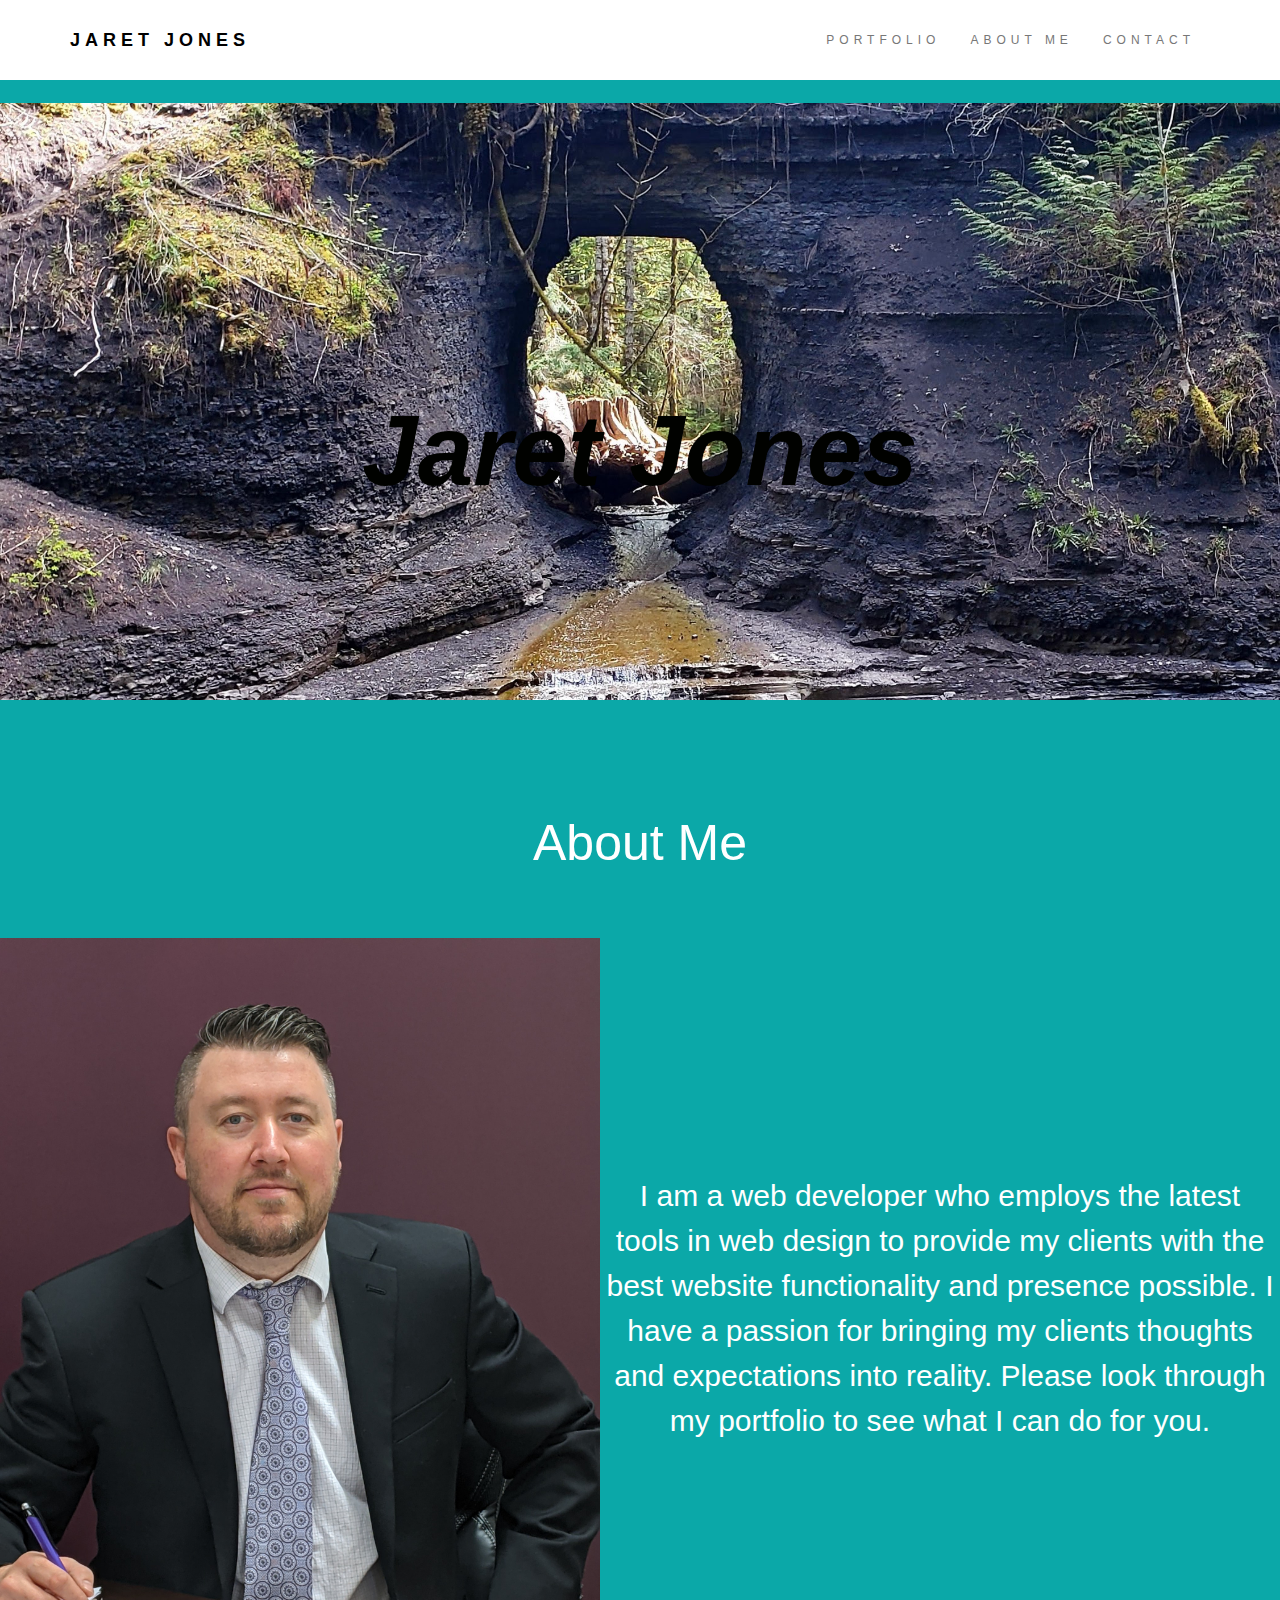
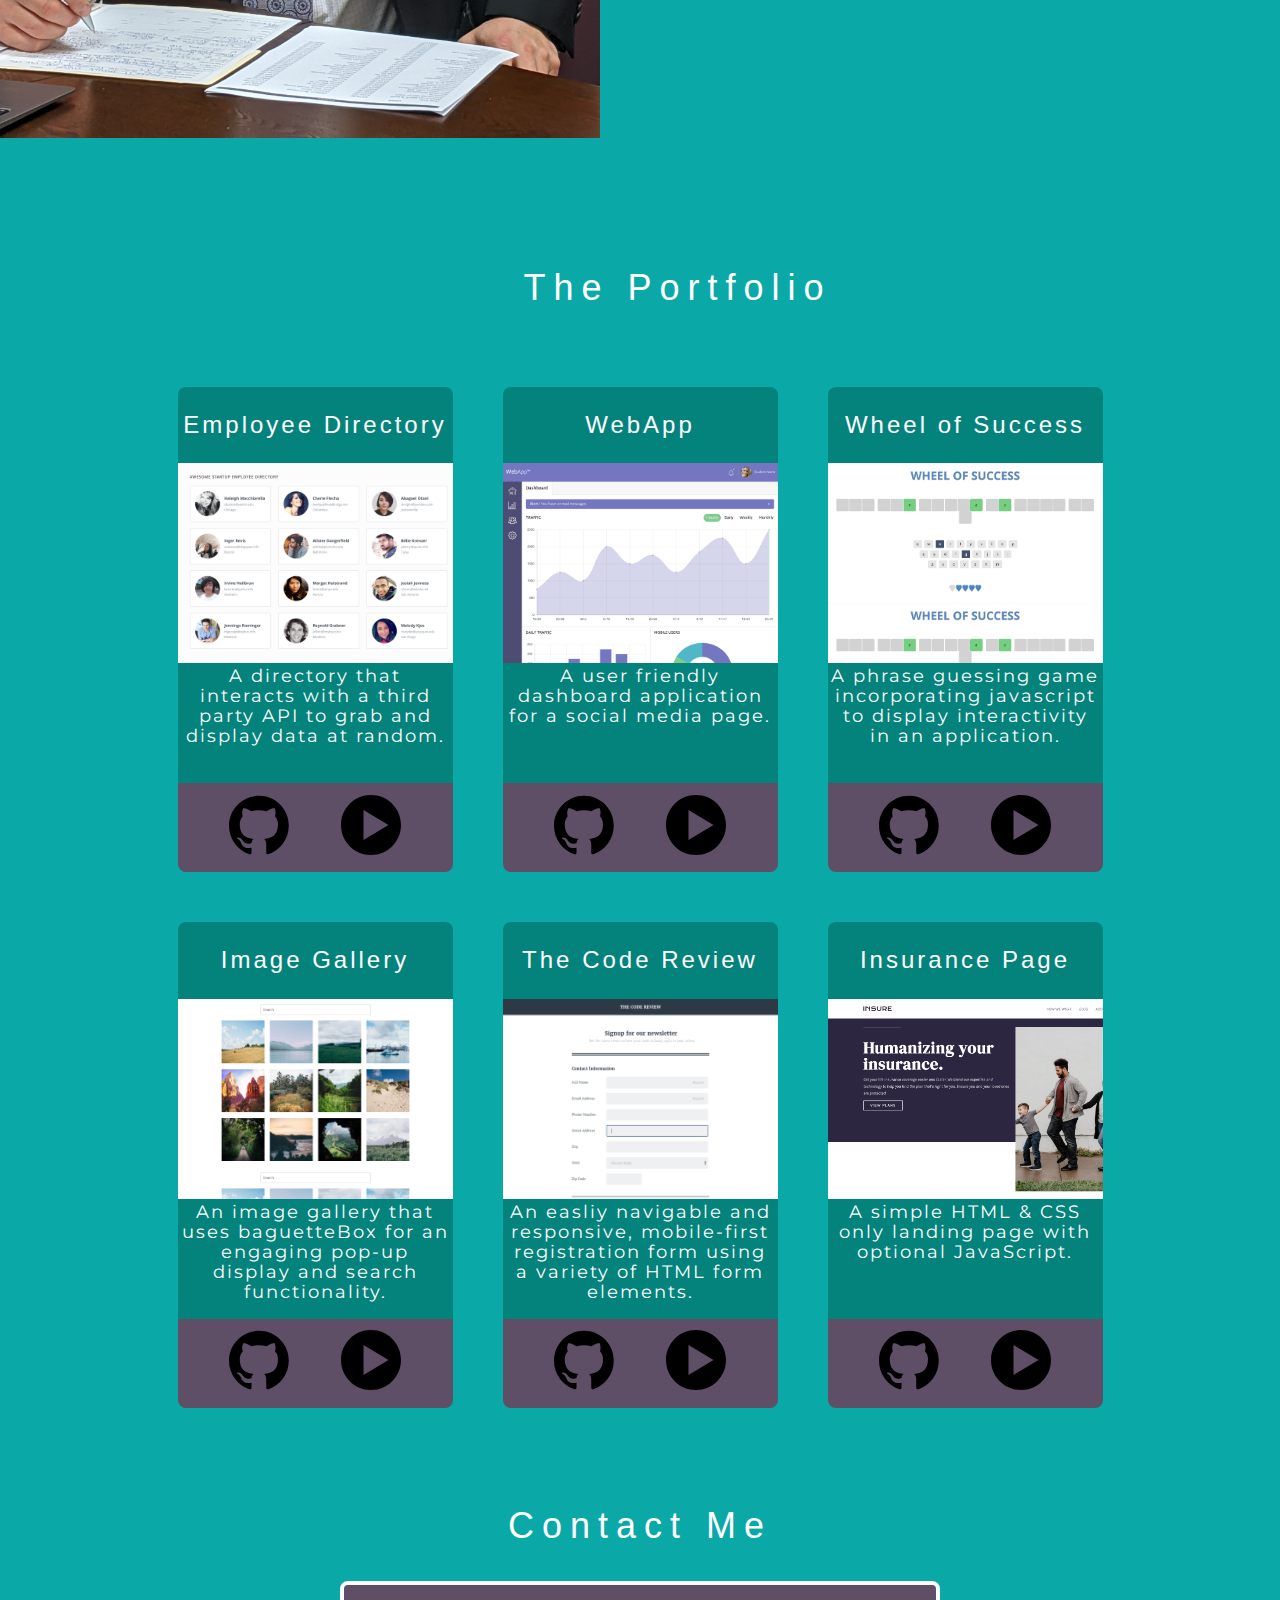
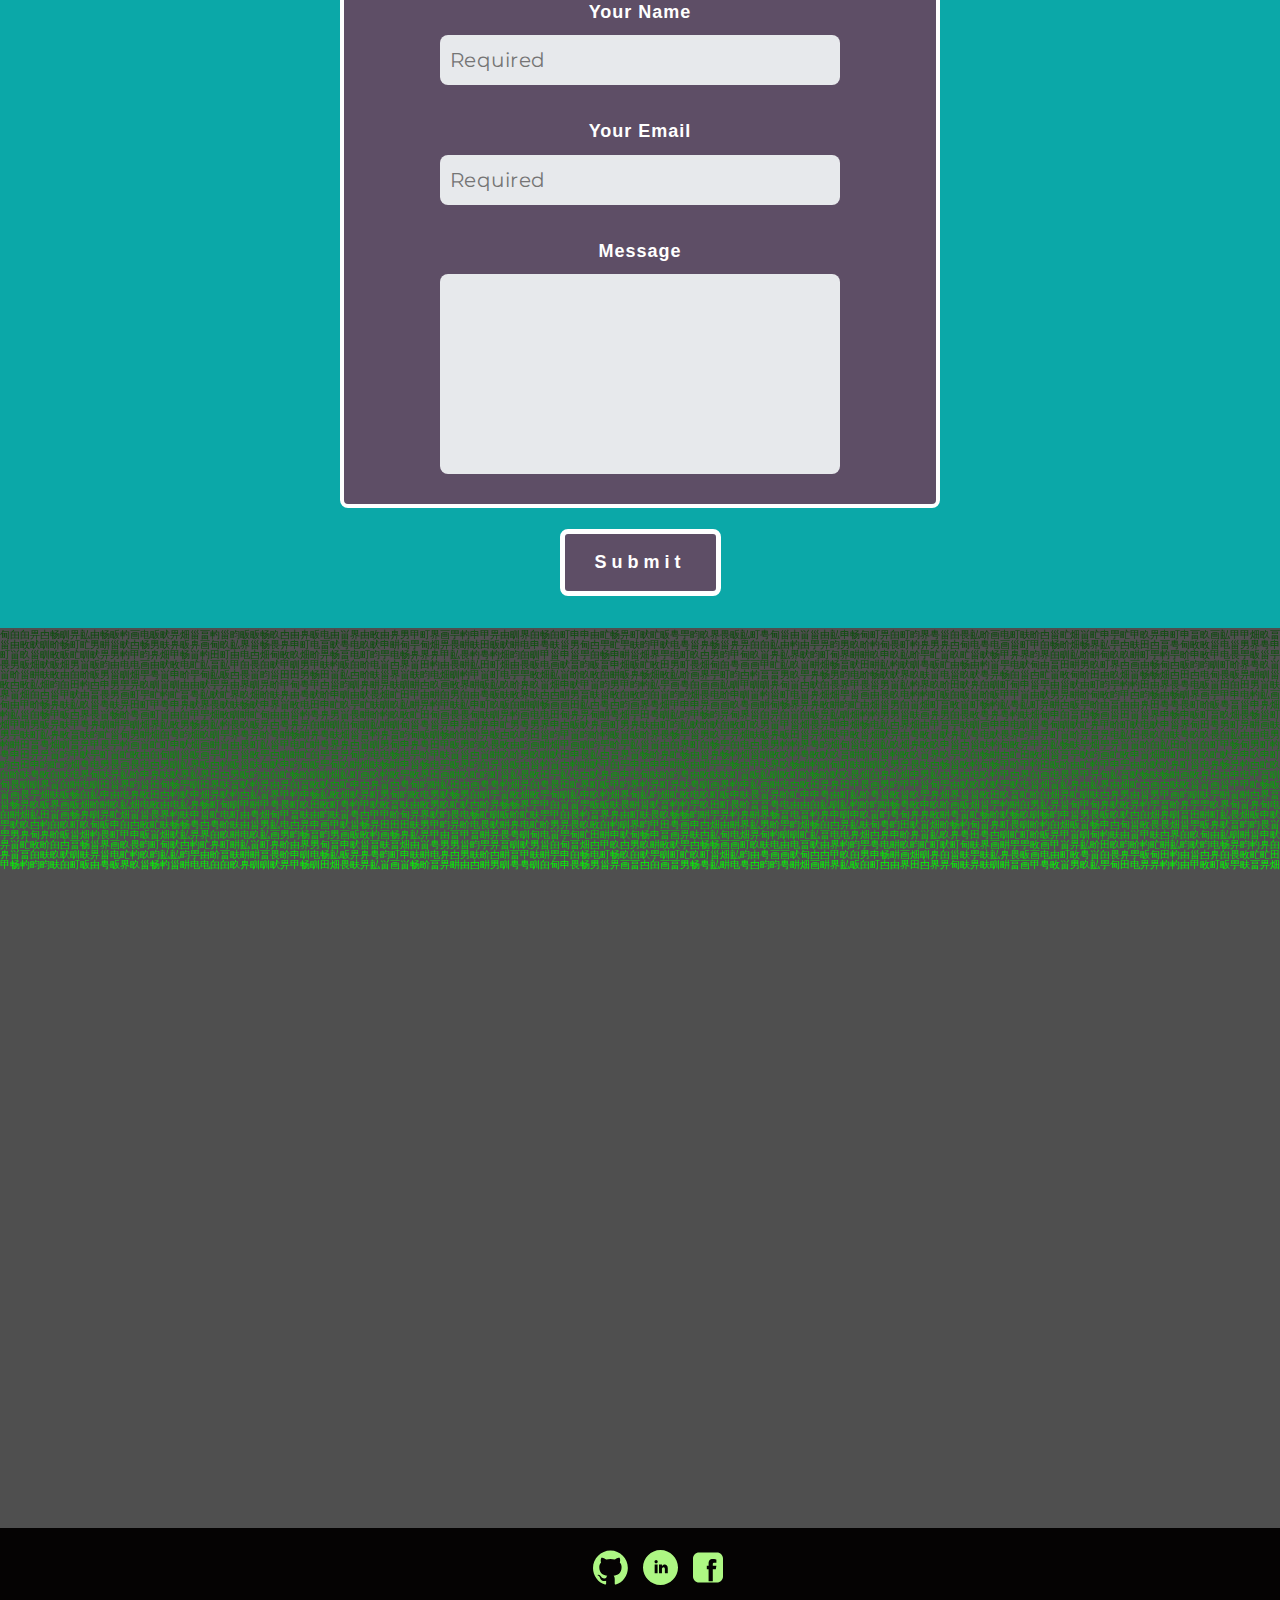
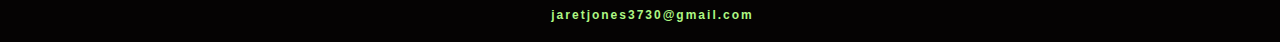
==== index.html @ 7431654d "HTML and CSS updates" ====
<!DOCTYPE html>
<html lang="en">
    
<head>
  <title>Jaret Jones Web Developer</title>
  <meta charset="utf-8">
  <meta name="viewport" content="width=device-width, initial-scale=1">
  <link rel="stylesheet" href="https://maxcdn.bootstrapcdn.com/bootstrap/3.4.1/css/bootstrap.min.css">
  <link href="https://fonts.googleapis.com/css?family=Montserrat" rel="stylesheet">
  <link rel="stylesheet" href="css/styles.css">
  <link rel="stylesheet" href="https://www.w3schools.com/w3css/4/w3.css">
  </head>
<body>
    <main aria-labelledby="name1"></main>
<!-- Navbar -->

<nav class="navbar navbar-default">
  <div class="container">
    <div class="navbar-header">
      <button type="button" class="navbar-toggle" data-toggle="collapse" data-target="#myNavbar">
        <span class="icon-bar"></span>
        <span class="icon-bar"></span>
        <span class="icon-bar"></span>                        
      </button>
      <a class="navbar-brand" href="#about-me">JARET JONES</a>
    </div>
    <div class="collapse navbar-collapse" id="myNavbar">
      <ul class="nav navbar-nav navbar-right">
        <li class="nav-list_item"><a href="#portfolio">PORTFOLIO</a></li>
        <li class="nav-list_item"><a href="#about-me">ABOUT ME</a></li>
        <li class="nav-list_item"><a href="#contact">CONTACT</a></li>
      </ul>
    </div>
  </div>
</nav>

<!-- First Container -->

<div class="container-fluid bg-1 text-center">
  <div class="w3-content w3-section" style="max-width:100%">
    <div class="centered"><h1 id="name1" aria-level="1" >Jaret Jones</h1></div>
    <img class="mySlides w3-animate-fading" src="img/HoleinWall.jpg" alt="rock wall with hole and river runnning through" style="width:100%">
   <img class="mySlides w3-animate-fading" src="img/MacBeach1.jpg" alt="ocean beach with waves and two children" style="width:100%">
   <img class="mySlides w3-animate-fading" src="img/ColBeach3.jpg" alt="beach with driftwood and mountain view" style="width:100%">
   <img class="mySlides w3-animate-fading" src="img/MountWash.jpg" alt="snow covered ski hill" style="width:100%">
   <img class="mySlides w3-animate-fading" src="img/ColBeach.jpg" alt="man walking on beach while dogs play in water" style="width:100%">
   <img class="mySlides w3-animate-fading" src="img/Ucu1.jpg" alt="ocean waves crashing on rocks" style="width:100%">
   <img class="mySlides w3-animate-fading" src="img/ColBeach2.jpg" alt="sunrise shining over quite beach" style="width:100%">
   <img class="mySlides w3-animate-fading" src="img/Ucu2.jpg" alt="lighthouse on a rocky and misty beach" style="width:100%">
   <img class="mySlides w3-animate-fading" src="img/MacBeach2.jpg" alt="man walking on beach while kids play in water" style="width:100%">
  </div>

  

 <!-- Second Container -->
    <div>
        <h2 class="about-me" id="about-me">About Me</h2>
    </div>
    <div class="container-fluid bg-2 text-center">
        <img src="img/jj1.jpg" alt="Picture of Jaret Jones" class="img-responsive img-circl margin" style="display:inline-block" width="600" height="600">
    <p class="about-des">I am a web developer who employs the latest tools in web design to provide my clients with the best website functionality and presence possible. I have a passion for bringing my clients thoughts and expectations into reality. Please look through my portfolio to see what I can do for you. </p>
    </div>
</div>

<!-- Third Container -->
<section class="portfolio" id="portfolio">
    <h2 class="portfolio__title">The Portfolio</h2>
    <div class="portfolio__card__container">
        <div class="portfolio__card">
            <div class="portfolio__card__title"><h3>Employee Directory</h3></div>
            <a href="employee-directory.html" aria-label="read more about the employee directory" target="_self"><div class="portfolio__card__image__container pci__one">
            </div></a>
            <div class="portfolio__card__desc">
                <p>
                    A directory that interacts with a third party API to grab and display data at random.
                    <br>
                    
                    
                </p>
            </div>
            <div class="portfolio__card__links">
                <div class="project-github">
                    <a href ="https://github.com/jamdrones/Tech-Degree-Project-Unit8" aria-label="view code for employee directory in the github repository" target="_blank">
                        <svg version="1.1" xmlns="http://www.w3.org/2000/svg" xmlns:xlink="http://www.w3.org/1999/xlink" x="0px" y="0px"
                            viewBox="0 0 24 24" style="enable-background:new 0 0 24 24;" xml:space="preserve">
                            <path d="M12,0.3c-6.6,0-12,5.4-12,12c0,5.3,3.4,9.8,8.2,11.4C8.8,23.8,9,23.4,9,23.1c0-0.3,0-1,0-2c-3.3,0.7-4-1.6-4-1.6
                                c-0.5-1.4-1.3-1.8-1.3-1.8C2.5,17,3.7,17,3.7,17c1.2,0.1,1.8,1.2,1.8,1.2c1.1,1.8,2.8,1.3,3.5,1c0.1-0.8,0.4-1.3,0.8-1.6
                                c-2.7-0.3-5.5-1.3-5.5-5.9c0-1.3,0.5-2.4,1.2-3.2C5.4,8.1,5,6.9,5.7,5.3c0,0,1-0.3,3.3,1.2c1-0.3,2-0.4,3-0.4c1,0,2,0.1,3,0.4
                                c2.3-1.6,3.3-1.2,3.3-1.2c0.6,1.7,0.2,2.9,0.1,3.2c0.8,0.8,1.2,1.9,1.2,3.2c0,4.6-2.8,5.6-5.5,5.9c0.4,0.4,0.8,1.1,0.8,2.2
                                c0,1.6,0,2.9,0,3.3c0,0.3,0.2,0.7,0.8,0.6c4.8-1.6,8.2-6.1,8.2-11.4C24,5.7,18.6,0.3,12,0.3"/>
                        </svg>
                    </a>
                </div>
                <div class="project-github">
                    <a href ="employee-directory.html" aria-label="view code for employee directory in the github repository" target="_self">
                        <svg xmlns="http://www.w3.org/2000/svg" width="24" height="24" viewBox="0 0 24 24"><path d="M12 0c-6.627 0-12 5.373-12 12s5.373 12 12 12 12-5.373 12-12-5.373-12-12-12zm-3 18v-12l10 6-10 6z"/></svg>
                    </a>
                </div>
            </div>
        </div>

        <div class="portfolio__card">
            <div class="portfolio__card__title"><h3>WebApp</h3></div>
            <a href="webapp.html" aria-label="read more about the web app project" target="_self"><div class="portfolio__card__image__container pci__two">
            </div></a>
            <div class="portfolio__card__desc">
                <p>
                    A user friendly dashboard application for a social media page.
                    <br>
                </p>
            </div>
            <div class="portfolio__card__links">
                <div class="project-github">
                    <a href ="https://github.com/jamdrones/Tech-Degree-Project-Unit7" aria-label="view code for web app in the github repository" target="_blank">
                        <svg version="1.1" xmlns="http://www.w3.org/2000/svg" xmlns:xlink="http://www.w3.org/1999/xlink" x="0px" y="0px"
                            viewBox="0 0 24 24" style="enable-background:new 0 0 24 24;" xml:space="preserve">
                            <path d="M12,0.3c-6.6,0-12,5.4-12,12c0,5.3,3.4,9.8,8.2,11.4C8.8,23.8,9,23.4,9,23.1c0-0.3,0-1,0-2c-3.3,0.7-4-1.6-4-1.6
                                c-0.5-1.4-1.3-1.8-1.3-1.8C2.5,17,3.7,17,3.7,17c1.2,0.1,1.8,1.2,1.8,1.2c1.1,1.8,2.8,1.3,3.5,1c0.1-0.8,0.4-1.3,0.8-1.6
                                c-2.7-0.3-5.5-1.3-5.5-5.9c0-1.3,0.5-2.4,1.2-3.2C5.4,8.1,5,6.9,5.7,5.3c0,0,1-0.3,3.3,1.2c1-0.3,2-0.4,3-0.4c1,0,2,0.1,3,0.4
                                c2.3-1.6,3.3-1.2,3.3-1.2c0.6,1.7,0.2,2.9,0.1,3.2c0.8,0.8,1.2,1.9,1.2,3.2c0,4.6-2.8,5.6-5.5,5.9c0.4,0.4,0.8,1.1,0.8,2.2
                                c0,1.6,0,2.9,0,3.3c0,0.3,0.2,0.7,0.8,0.6c4.8-1.6,8.2-6.1,8.2-11.4C24,5.7,18.6,0.3,12,0.3"/>
                        </svg>
                    </a>
                </div>
                <div class="project-github">
                    <a href ="webapp.html" aria-label="view code for employee directory in the github repository" target="_self">
                        <svg xmlns="http://www.w3.org/2000/svg" width="24" height="24" viewBox="0 0 24 24"><path d="M12 0c-6.627 0-12 5.373-12 12s5.373 12 12 12 12-5.373 12-12-5.373-12-12-12zm-3 18v-12l10 6-10 6z"/></svg>
                    </a>
                </div>
            </div>
        </div>

        <div class="portfolio__card">
            <div class="portfolio__card__title"><h3>Wheel of Success</h3></div>
            <a href="wheel-of-success.html" aria-label="read more about the wheel of success game" target="_self"><div class="portfolio__card__image__container pci__three">
            </div></a>
            <div class="portfolio__card__desc">
                <p>
                    A phrase guessing game incorporating javascript to display interactivity in an application.
                    <br>
                </p>
            </div>
            <div class="portfolio__card__links">
                <div class="project-github">
                    <a href ="https://github.com/jamdrones/Tech-Degree-Project-Unit6" aria-label="view code for wheel of success game in the github repository" target="_self">
                        <svg version="1.1" xmlns="http://www.w3.org/2000/svg" xmlns:xlink="http://www.w3.org/1999/xlink" x="0px" y="0px"
                            viewBox="0 0 24 24" style="enable-background:new 0 0 24 24;" xml:space="preserve">
                            <path d="M12,0.3c-6.6,0-12,5.4-12,12c0,5.3,3.4,9.8,8.2,11.4C8.8,23.8,9,23.4,9,23.1c0-0.3,0-1,0-2c-3.3,0.7-4-1.6-4-1.6
                                c-0.5-1.4-1.3-1.8-1.3-1.8C2.5,17,3.7,17,3.7,17c1.2,0.1,1.8,1.2,1.8,1.2c1.1,1.8,2.8,1.3,3.5,1c0.1-0.8,0.4-1.3,0.8-1.6
                                c-2.7-0.3-5.5-1.3-5.5-5.9c0-1.3,0.5-2.4,1.2-3.2C5.4,8.1,5,6.9,5.7,5.3c0,0,1-0.3,3.3,1.2c1-0.3,2-0.4,3-0.4c1,0,2,0.1,3,0.4
                                c2.3-1.6,3.3-1.2,3.3-1.2c0.6,1.7,0.2,2.9,0.1,3.2c0.8,0.8,1.2,1.9,1.2,3.2c0,4.6-2.8,5.6-5.5,5.9c0.4,0.4,0.8,1.1,0.8,2.2
                                c0,1.6,0,2.9,0,3.3c0,0.3,0.2,0.7,0.8,0.6c4.8-1.6,8.2-6.1,8.2-11.4C24,5.7,18.6,0.3,12,0.3"/>
                        </svg>
                    </a>
                </div>
                <div class="project-github">
                    <a href ="wheel-of-success.html" aria-label="view code for employee directory in the github repository" target="_self">
                        <svg xmlns="http://www.w3.org/2000/svg" width="24" height="24" viewBox="0 0 24 24"><path d="M12 0c-6.627 0-12 5.373-12 12s5.373 12 12 12 12-5.373 12-12-5.373-12-12-12zm-3 18v-12l10 6-10 6z"/></svg>
                    </a>
                </div>
            </div>
        </div>

        <div class="portfolio__card">
            <div class="portfolio__card__title"><h3>Image Gallery</h3></div>
            <a href="image-gallery.html" aria-label="read more about the image gallery" target="_self"><div class="portfolio__card__image__container pci__four">
            </div></a>
            <div class="portfolio__card__desc">
                <p>
                    An image gallery that uses baguetteBox for an engaging pop-up display and search functionality.
                    <br>
                </p>
            </div>
            <div class="portfolio__card__links">
                <div class="project-github">
                    <a href ="https://github.com/jamdrones/Tech-Degree-Project-Unit5" aria-label="view code for image gallery in the github repository" target="_blank">
                        <svg version="1.1" xmlns="http://www.w3.org/2000/svg" xmlns:xlink="http://www.w3.org/1999/xlink" x="0px" y="0px"
                            viewBox="0 0 24 24" style="enable-background:new 0 0 24 24;" xml:space="preserve">
                            <path d="M12,0.3c-6.6,0-12,5.4-12,12c0,5.3,3.4,9.8,8.2,11.4C8.8,23.8,9,23.4,9,23.1c0-0.3,0-1,0-2c-3.3,0.7-4-1.6-4-1.6
                                c-0.5-1.4-1.3-1.8-1.3-1.8C2.5,17,3.7,17,3.7,17c1.2,0.1,1.8,1.2,1.8,1.2c1.1,1.8,2.8,1.3,3.5,1c0.1-0.8,0.4-1.3,0.8-1.6
                                c-2.7-0.3-5.5-1.3-5.5-5.9c0-1.3,0.5-2.4,1.2-3.2C5.4,8.1,5,6.9,5.7,5.3c0,0,1-0.3,3.3,1.2c1-0.3,2-0.4,3-0.4c1,0,2,0.1,3,0.4
                                c2.3-1.6,3.3-1.2,3.3-1.2c0.6,1.7,0.2,2.9,0.1,3.2c0.8,0.8,1.2,1.9,1.2,3.2c0,4.6-2.8,5.6-5.5,5.9c0.4,0.4,0.8,1.1,0.8,2.2
                                c0,1.6,0,2.9,0,3.3c0,0.3,0.2,0.7,0.8,0.6c4.8-1.6,8.2-6.1,8.2-11.4C24,5.7,18.6,0.3,12,0.3"/>
                        </svg>
                    </a>
                </div>
                <div class="project-github">
                    <a href ="image-gallery.html" aria-label="view code for employee directory in the github repository" target="_self">
                        <svg xmlns="http://www.w3.org/2000/svg" width="24" height="24" viewBox="0 0 24 24"><path d="M12 0c-6.627 0-12 5.373-12 12s5.373 12 12 12 12-5.373 12-12-5.373-12-12-12zm-3 18v-12l10 6-10 6z"/></svg>
                    </a>
                </div>
            </div>
        </div>

        <div class="portfolio__card">
            <div class="portfolio__card__title"><h3>The Code Review</h3></div>
            <a href="code-review.html" aria-label="read more about the code review project" target="_self"><div class="portfolio__card__image__container pci__five">
            </div></a>
            <div class="portfolio__card__desc">
                <p>
                    An easliy navigable and responsive, mobile-first registration form using a variety of HTML form elements.
                    <br>
                </p>
            </div>
            <div class="portfolio__card__links">
                <div class="project-github">
                    <a href ="https://github.com/jamdrones/Tech-Degree-Project-Unit3" aria-label="view code for the code review in the github repository" target="_blank">
                        <svg version="1.1" xmlns="http://www.w3.org/2000/svg" xmlns:xlink="http://www.w3.org/1999/xlink" x="0px" y="0px"
                            viewBox="0 0 24 24" style="enable-background:new 0 0 24 24;" xml:space="preserve">
                            <path d="M12,0.3c-6.6,0-12,5.4-12,12c0,5.3,3.4,9.8,8.2,11.4C8.8,23.8,9,23.4,9,23.1c0-0.3,0-1,0-2c-3.3,0.7-4-1.6-4-1.6
                                c-0.5-1.4-1.3-1.8-1.3-1.8C2.5,17,3.7,17,3.7,17c1.2,0.1,1.8,1.2,1.8,1.2c1.1,1.8,2.8,1.3,3.5,1c0.1-0.8,0.4-1.3,0.8-1.6
                                c-2.7-0.3-5.5-1.3-5.5-5.9c0-1.3,0.5-2.4,1.2-3.2C5.4,8.1,5,6.9,5.7,5.3c0,0,1-0.3,3.3,1.2c1-0.3,2-0.4,3-0.4c1,0,2,0.1,3,0.4
                                c2.3-1.6,3.3-1.2,3.3-1.2c0.6,1.7,0.2,2.9,0.1,3.2c0.8,0.8,1.2,1.9,1.2,3.2c0,4.6-2.8,5.6-5.5,5.9c0.4,0.4,0.8,1.1,0.8,2.2
                                c0,1.6,0,2.9,0,3.3c0,0.3,0.2,0.7,0.8,0.6c4.8-1.6,8.2-6.1,8.2-11.4C24,5.7,18.6,0.3,12,0.3"/>
                        </svg>
                    </a>
                </div>
                <div class="project-github">
                    <a href ="code-review.html" aria-label="view code for employee directory in the github repository" target="_self">
                        <svg xmlns="http://www.w3.org/2000/svg" width="24" height="24" viewBox="0 0 24 24"><path d="M12 0c-6.627 0-12 5.373-12 12s5.373 12 12 12 12-5.373 12-12-5.373-12-12-12zm-3 18v-12l10 6-10 6z"/></svg>
                    </a>
                </div>
            </div>
        </div>

        <div class="portfolio__card">
            <div class="portfolio__card__title"><h3>Insurance Page</h3></div>
            <a href="insurance.html" aria-label="read more about the insure landing page project" target="_self"><div class="portfolio__card__image__container pci__six">
            </div></a>
            <div class="portfolio__card__desc">
                <p>
                    A simple HTML & CSS only landing page with optional JavaScript.
                    <br>
                </p>
            </div>
            <div class="portfolio__card__links">
                <div class="project-github">
                    <a href ="https://github.com/jamdrones/Insure-Landing-Page" aria-label="view code for insure landing page in the github repository" target="_blank">
                        <svg version="1.1" xmlns="http://www.w3.org/2000/svg" xmlns:xlink="http://www.w3.org/1999/xlink" x="0px" y="0px"
                            viewBox="0 0 24 24" style="enable-background:new 0 0 24 24;" xml:space="preserve">
                            <path d="M12,0.3c-6.6,0-12,5.4-12,12c0,5.3,3.4,9.8,8.2,11.4C8.8,23.8,9,23.4,9,23.1c0-0.3,0-1,0-2c-3.3,0.7-4-1.6-4-1.6
                                c-0.5-1.4-1.3-1.8-1.3-1.8C2.5,17,3.7,17,3.7,17c1.2,0.1,1.8,1.2,1.8,1.2c1.1,1.8,2.8,1.3,3.5,1c0.1-0.8,0.4-1.3,0.8-1.6
                                c-2.7-0.3-5.5-1.3-5.5-5.9c0-1.3,0.5-2.4,1.2-3.2C5.4,8.1,5,6.9,5.7,5.3c0,0,1-0.3,3.3,1.2c1-0.3,2-0.4,3-0.4c1,0,2,0.1,3,0.4
                                c2.3-1.6,3.3-1.2,3.3-1.2c0.6,1.7,0.2,2.9,0.1,3.2c0.8,0.8,1.2,1.9,1.2,3.2c0,4.6-2.8,5.6-5.5,5.9c0.4,0.4,0.8,1.1,0.8,2.2
                                c0,1.6,0,2.9,0,3.3c0,0.3,0.2,0.7,0.8,0.6c4.8-1.6,8.2-6.1,8.2-11.4C24,5.7,18.6,0.3,12,0.3"/>
                        </svg>
                    </a>
                </div>
                <div class="project-github">
                    <a href ="insurance.html" aria-label="view code for employee directory in the github repository" target="_self">
                        <svg xmlns="http://www.w3.org/2000/svg" width="24" height="24" viewBox="0 0 24 24"><path d="M12 0c-6.627 0-12 5.373-12 12s5.373 12 12 12 12-5.373 12-12-5.373-12-12-12zm-3 18v-12l10 6-10 6z"/></svg>
                    </a>
                </div>
            </div>
        </div>
    </div>
</section>

<section class="contact" id="contact">
    <h2 class="contact__title">Contact Me</h2>
    <div class="form__container">
        <form action="mailto:jamdrones@gmail.com" method="POST" class="contact__form form">
             <label for="name" class="contact__input__title contact__item">Your Name</label>
            <input type="text" id="name" placeholder="Required" class="contact__input contact__item">
            <label for="email" class="contact__input__title">Your Email</label>
            <input type="email" id="email" placeholder="Required" class="contact__input contact__item">
            <label for="subject" class="contact__input__title contact__item">Message</label>
            <textarea  class="contact__textarea contact__item" name="subject" id="subject"></textarea>
            <button class="contact__submit" type="submit">Submit</button>
         </form>
     </div>
    </section>
    <div class="canvas-wrap">
    <canvas id="c">
    </canvas>
</div>


<!-- Footer -->
<footer>
    <ul class="footer__nav">
        <li class="footer__nav__item github">
            <a href="https://github.com/jamdrones" aria-label="view code for all Jaret's projects in github" target="_blank"><svg version="1.1" xmlns="http://www.w3.org/2000/svg" xmlns:xlink="http://www.w3.org/1999/xlink" x="0px" y="0px"
            viewBox="0 0 24 24" style="enable-background:new 0 0 24 24;" xml:space="preserve">
                <path d="M12,0.3c-6.6,0-12,5.4-12,12c0,5.3,3.4,9.8,8.2,11.4C8.8,23.8,9,23.4,9,23.1c0-0.3,0-1,0-2c-3.3,0.7-4-1.6-4-1.6
                c-0.5-1.4-1.3-1.8-1.3-1.8C2.5,17,3.7,17,3.7,17c1.2,0.1,1.8,1.2,1.8,1.2c1.1,1.8,2.8,1.3,3.5,1c0.1-0.8,0.4-1.3,0.8-1.6
                c-2.7-0.3-5.5-1.3-5.5-5.9c0-1.3,0.5-2.4,1.2-3.2C5.4,8.1,5,6.9,5.7,5.3c0,0,1-0.3,3.3,1.2c1-0.3,2-0.4,3-0.4c1,0,2,0.1,3,0.4
                c2.3-1.6,3.3-1.2,3.3-1.2c0.6,1.7,0.2,2.9,0.1,3.2c0.8,0.8,1.2,1.9,1.2,3.2c0,4.6-2.8,5.6-5.5,5.9c0.4,0.4,0.8,1.1,0.8,2.2
                c0,1.6,0,2.9,0,3.3c0,0.3,0.2,0.7,0.8,0.6c4.8-1.6,8.2-6.1,8.2-11.4C24,5.7,18.6,0.3,12,0.3"/>
            </svg></a>
        </li>
        <li class="footer__nav__item">
            <a href="https://www.linkedin.com/in/jaret-jones-112867212/" aria-label="check out Jaret's linkedin profile" target="_blank"><svg version="1.1"  xmlns="http://www.w3.org/2000/svg" xmlns:xlink="http://www.w3.org/1999/xlink" x="0px" y="0px"
                viewBox="0 0 24 24" style="enable-background:new 0 0 24 24;" xml:space="preserve">
                <path d="M12,0C5.4,0,0,5.4,0,12s5.4,12,12,12s12-5.4,12-12S18.6,0,12,0z M10,16H8v-6h2V16z M9,9.1C8.4,9.1,7.9,8.6,7.9,8
                c0-0.6,0.5-1.1,1.1-1.1s1.1,0.5,1.1,1.1C10.1,8.6,9.6,9.1,9,9.1z M17,16h-2v-2.9c0-1.9-2-1.7-2,0V16h-2v-6h2v1.1
                c0.9-1.6,4-1.7,4,1.5V16z"/>
            </svg></a>
        </li>
        <li class="footer__nav__item">
            <a href="https://facebook.com" aria-label="check out Jaret's facebook profile" target="_blank"><svg xmlns="http://www.w3.org/2000/svg" xmlns:xlink="http://www.w3.org/1999/xlink" x="0px" y="0px" 
                width="30" height="35" viewBox="0 0 50 50" style="enable-background:new 0 0 24 24;" class="icon icons8-Facebook-Filled">    
                <path d="M40,0H10C4.486,0,0,4.486,0,10v30c0,5.514,4.486,10,10,10h30c5.514,0,10-4.486,10-10V10C50,4.486,45.514,0,40,0z M39,
                17h-3 c-2.145,0-3,0.504-3,2v3h6l-1,6h-5v20h-7V28h-3v-6h3v-3c0-4.677,
                1.581-8,7-8c2.902,0,6,1,6,1V17z"></path></svg></a>
        </li>
    </ul>
    <div class="footer__logo"><a href="#">jaretjones3730@gmail.com</a></div>
</footer>

    <script src="https://ajax.googleapis.com/ajax/libs/jquery/3.5.1/jquery.min.js"></script>
    <script src="https://maxcdn.bootstrapcdn.com/bootstrap/3.4.1/js/bootstrap.min.js"></script>
    <script src="js/app.js"></script>

</body>
</html>
---- css/styles.css ----
body { 
    box-sizing: border-box;
    font: 20px Montserrat, sans-serif;
    line-height: 1.8;
    color: #f5f6f7;
  }

  p {font-size: 18px;}

  .margin {
    font-size: 50px;
    color: #fff;
    padding-top: 50px;
      }

    .centered {
        position: absolute;
        top: 50%;
        left: 50%;
        transform: translate(-50%, -50%);
      }

   .bg-1 { 
     background-color: #0ba8a8;
     color: #010200;
    }

    #name1 {
      font-size: 100px;
      font-style: italic;
      font-weight: bolder;
    }
  
    .bg-2 { 
    display: flex;
    flex-direction: row;
    justify-content: space-around;
    align-items: center;
    color: rgb(255, 255, 255);
    padding-bottom: 45px;
    }
  
  
  .container-fluid {
    padding-top: 7px;
    padding-bottom: 35px;
    padding-left: 0px;
    padding-right: 0px;
  }

  .navbar {
    padding-top: 15px;
    padding-bottom: 15px;
    border: 0;
    border-radius: 0;
    margin-bottom: 0;
    font-size: 12px;
    letter-spacing: 5px;
  }

  .navbar-default {
    background-color: rgb(255, 255, 255); 
    border-color: #e7e7e7;
}

  .navbar-brand {
    color: #000 !important;
    font-weight: bold;
  }

  .navbar-nav, li a:hover {
    color: #000 !important;
  }

  .about-me {
    font-size: 50px;
    color: #fff;
    padding-top: 2em;
    }

    .about-des {
      font-size: 30px;
      padding-left: 4px;
      padding-right: 4px;
    }

  .portfolio {
    background-color:#0ba8a8;
    color: rgb(255, 255, 255);
    }

  .portfolio__card__container {
    display: flex;
    flex-direction: column;
    justify-content: center;
    align-items: center;
    max-width: 1200px;
  }
  
  .portfolio__title {
    font-size: 3em;
    letter-spacing: 2px;
    padding: 0.5em 0;
    margin-bottom: 1em;
    text-align: center;
  }
  
  .portfolio__card {
    display: flex;
    flex-direction: column;
    justify-content: center;
    align-items: center;
    width: 275px;
    margin-bottom: 2em;
  }
  
  .portfolio__card__title {
    background-color: #03837c;
    border-radius: 8px 8px 0 0;
    width: 275px;
    text-align: center;
    font-size: 1em;
    letter-spacing: 3px;
    padding: 1em 0;
  }
  
  .portfolio__card__image__container {
    width: 275px;
    height: 200px;
  }
  
  .pci__one {
    background-image: url(./../img/employdir.png);
  }
  
  .pci__two {
    background-image: url(./../img/webapp.png);
  }
  
  .pci__three {
    background-image: url(./../img/wos.png);
  }
  
  .pci__four {
    background-image: url(./../img/gallery.png);
  }
  
  .pci__five {
    background-image: url(./../img/codereview.png);
  }

  .pci__six {
    background-image: url(./../img/insure.png);
  }
  
  .pci__three,
  .pci__four {
    background-size: contain;
    transition: opacity 0.5s;
  }

  .pci__one,
  .pci__two,
  .pci__five,
  .pci__six {
    background-size: cover;
    transition: opacity 0.5s;
  }
  .pci__one:hover,
  .pci__two:hover,
  .pci__three:hover,
  .pci__four:hover,
  .pci__five:hover,
  .pci__six:hover {
    opacity: 0.8;
  }
  
  .portfolio__card__desc {
    font-family: "Montserrat", sans-serif;
    font-size: 0.2em;
    letter-spacing: 2px;
    line-height: 20px;
    padding: 1em;
    height: 120px;
    text-align: center;
    background-color: #03837c;
  }
  
  .portfolio__card__links {
    background: #5e4e66;
    border-radius: 0 0 8px 8px;
    display: flex;
    align-items: center;
    padding: 0.75em 0;
    justify-content: space-evenly;
    width: 275px;
  }
  
  .portfolio svg {
    width: 60px;
    height: 60px;
    transition: fill 0.5s;
  }
  
  .portfolio svg:hover {
    fill: #ffffff;
  }

  .contact {
    display: flex;
    flex-direction: column;
    align-items: center;
    justify-content: center;
    padding-bottom: 8em;
    background-color: #0ba8a8;
  }
  
  .contact__title {
    font-size: 3em;
    color:rgb(255, 255, 255);
    letter-spacing: 2px;
    padding: 0.5em 0;
    margin-bottom: 0.5em;
  }

  .contact__input__title {
    color:rgb(255, 255, 255);
  }
  
  .form__container {
    background: #5e4e66;
    padding: 0 1em 1em;
    width: 275px;
    border: solid 4px white;
    border-radius: 8px 8px;
    position: relative;
  }
  
  .contact__form {
    display: flex;
    flex-direction: column;
    align-items: center;
    justify-content: center;
  }
  
  .contact__item {
    display: block;
  }
  
  .contact__input__title {
    padding: 0.75em 0 0.25em;
    font-size: 1.2em;
    letter-spacing: 1px;
    text-align: center;
  }
  
  .contact__input,
  .contact__textarea {
    width: 240px;
    font-family: "Montserrat", sans-serif;
    font-size: 1.1em;
    letter-spacing: 0.5px;
    padding: 0.5em;
    border: none;
    border-radius: 8px 8px;
    outline: none;
    color:  #10130fe3;
    background-color: #e7e9ec;
  }
  
  .contact__input {
    height: 50px;
    margin-bottom: 1em;
  }
  
  .contact__textarea {
    height: 100px;
    margin-bottom: 0.75em;
    resize: none;
  }
  
  .contact__submit {
    background-color:  #adf783E3;
    border: solid 3px #adf783E3;
    border-radius: 10px;
    font-family: inherit;
    border-color:  white;
    background-color: #5e4e66;
    color: #fff;
    position: absolute;
    bottom: -110px;
    border-width: 5px;
    border-radius: 8px 8px;
    margin: 2.4em 0 1em;
    padding: 15px 30px;
    font-size: 1.2em;
    letter-spacing: 5px;
    font-weight: 600;
    transition: background-color 0.5s;
  }

  .contact__submit:hover {
    background-color: #307951;
    cursor: pointer;
  }
  
  .canvas-wrap {
    display: flex;
    flex-direction: column;
    justify-content: space-between;
    }
  
  footer {
    padding: 1em;
    background-color: rgb(5, 3, 3);
  }
  
  .footer__nav {
    display: flex;
    list-style: none;
    align-items: center;
    justify-content: center;
  }
  
  .footer__nav__item {
    width: 50px;
    height: 50px;
    padding: 0.5em;
  }
  
  .footer__nav__item a {
    fill: #adf783;
    width: 50px;
    height: 50px;
    transition: fill 0.5s;
  }

  .footer__nav__item a:hover {
    fill: #623d61;
  }
  
  .footer__logo {
    color: #adf783E3;
    font-weight: 600;
    font-size: 0.8em;
    letter-spacing: 2px;
    text-align: center;
    padding: 0.25em;
    padding-left: 28px;
    word-break: break-word;
  }
  
  .footer__logo a {
    color: #adf783;
    text-decoration: none;
  }

  @media (min-width: 320px) {
    .bg-2 { 
      display: block;
      align-items: center;
      color: rgb(255, 255, 255);
      padding-bottom: 45px;
      }
  }

  @media (min-width: 768px) {
    .bg-2 { 
      display: block;
      align-items: center;
      color: rgb(255, 255, 255);
      padding-bottom: 45px;
      }
    
      .portfolio {
        padding: 1.5em 0;
      }
      .portfolio__title {
        display: block;
        font-size: 2.4em;
        letter-spacing: 8px;
        margin-left: 50px;
      }
    
      .portfolio__card__container {
        flex-direction: row;
        flex-wrap: wrap;
        margin: auto;
      }
    
      .portfolio__card {
        margin: 25px 25px;
      }
      .contact {
        padding: 1.5em 0 8em;
      }
    
      .contact__title {
        font-size: 2.4em;
        letter-spacing: 8px;
      }
    
      .form__container {
        width: 600px;
      }
    
      .contact__input,
    .contact__textarea {
        width: 400px;
        font-size: 1.3em;
      }
    .contact__textarea {
        height: 200px;
      }
    }
  
 @media (min-width: 1024px) {
  .bg-2 { 
    display: flex;
    flex-direction: row;
    justify-content: space-around;
    align-items: center;
    color: rgb(255, 255, 255);
    padding-bottom: 45px;
    }
  
  .portfolio__title {
        margin-left: 75px;
      }
   }
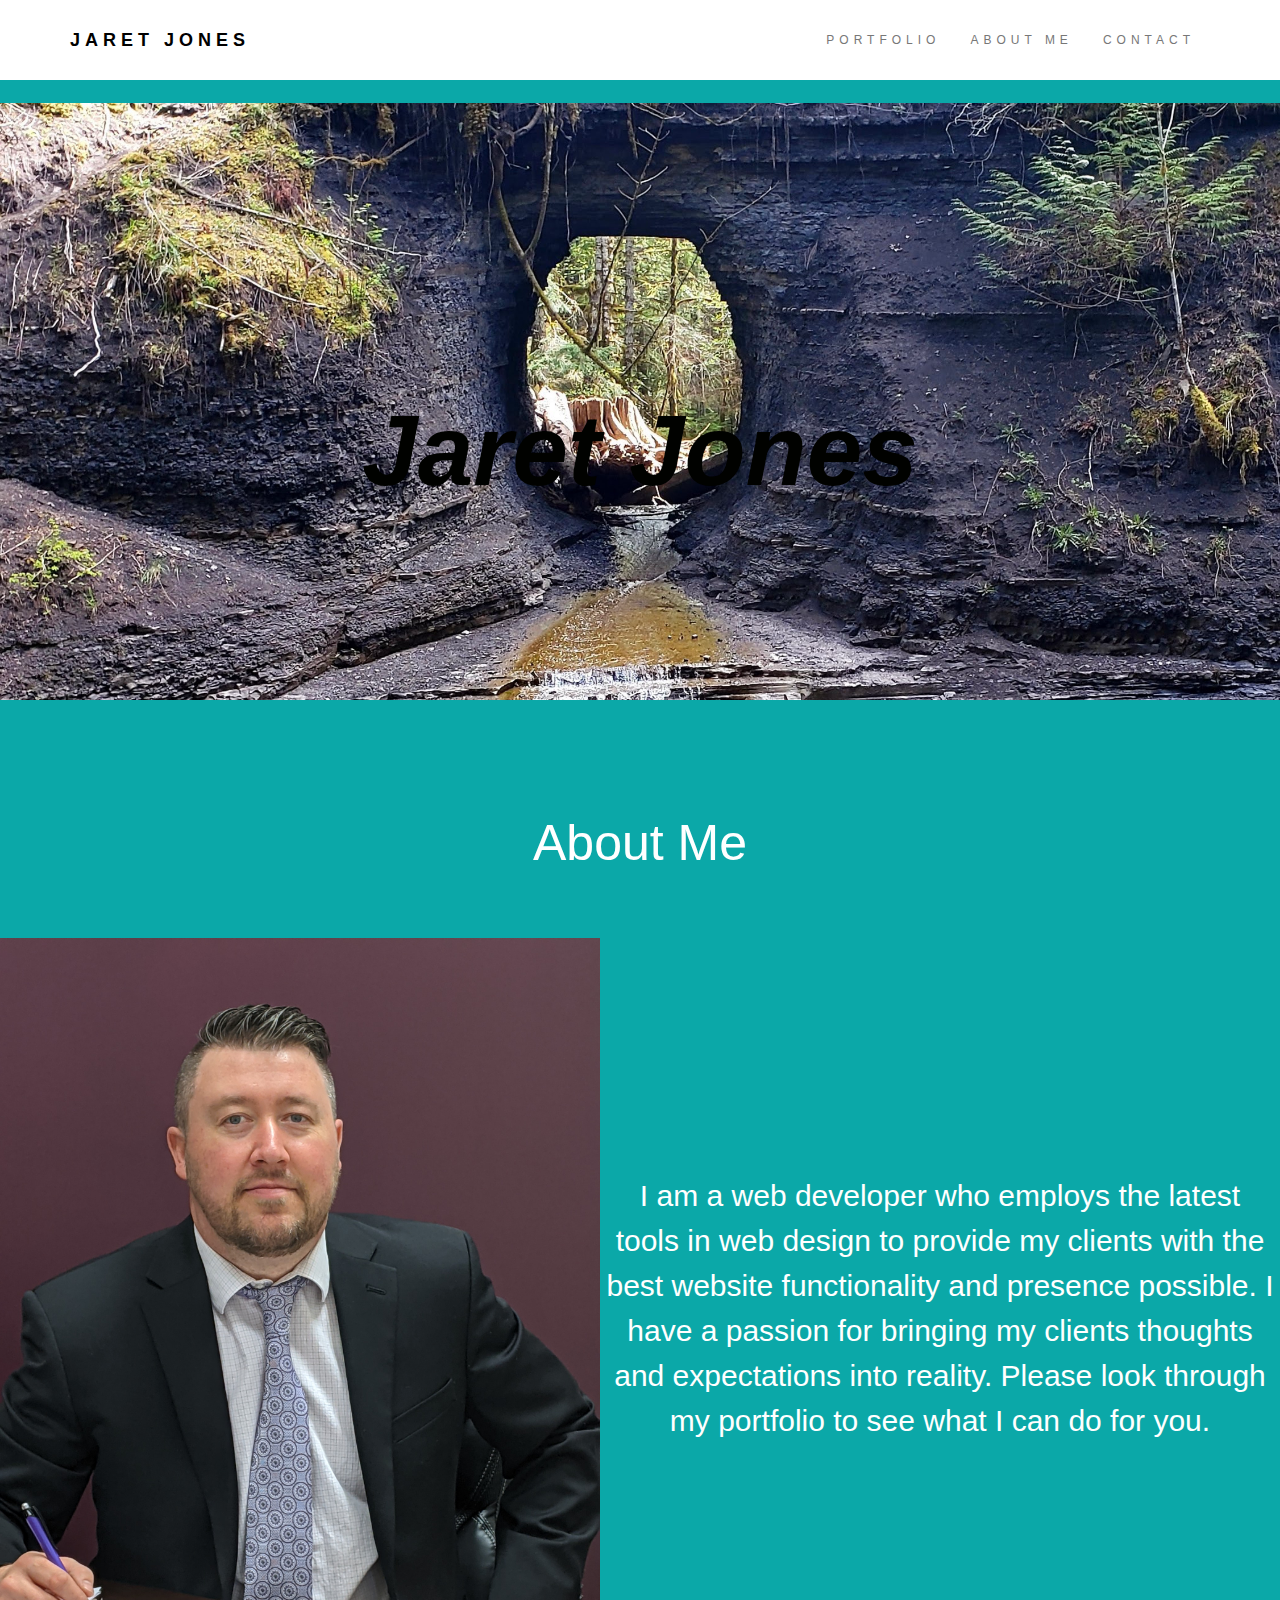
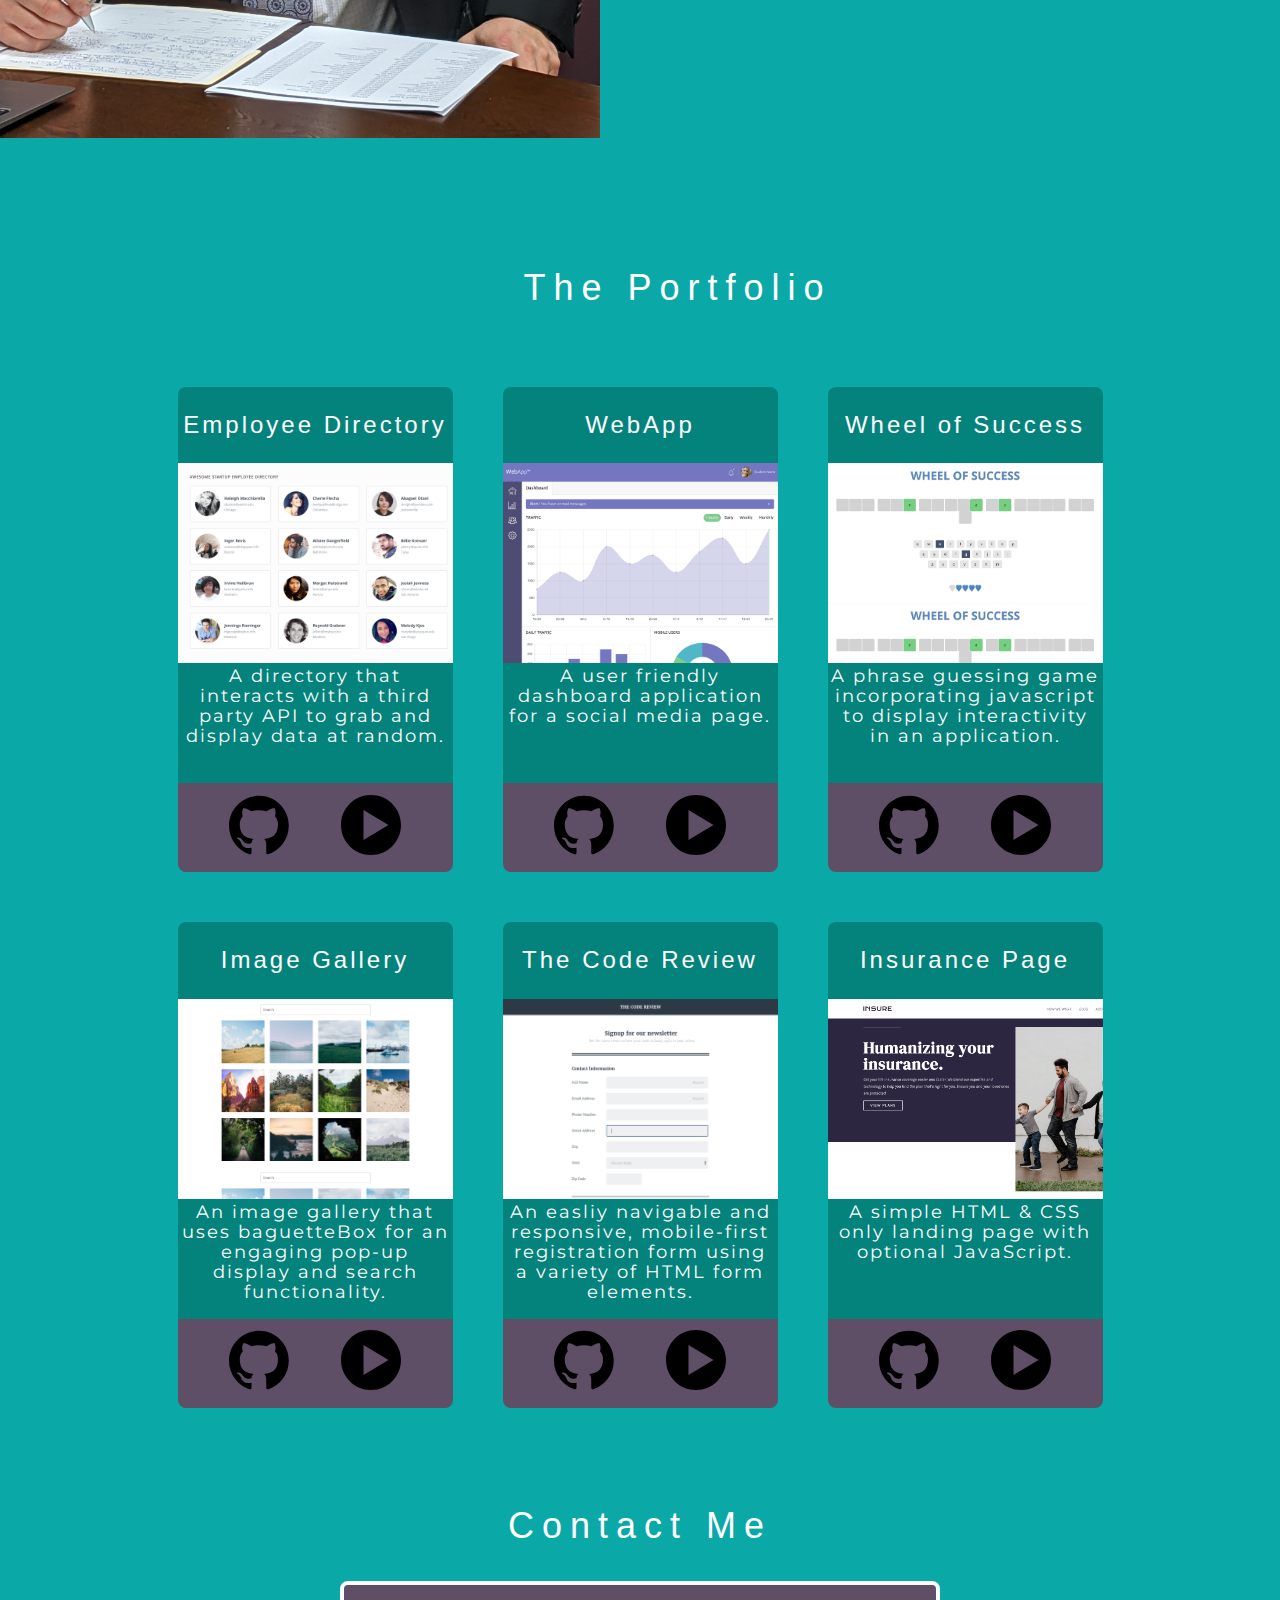
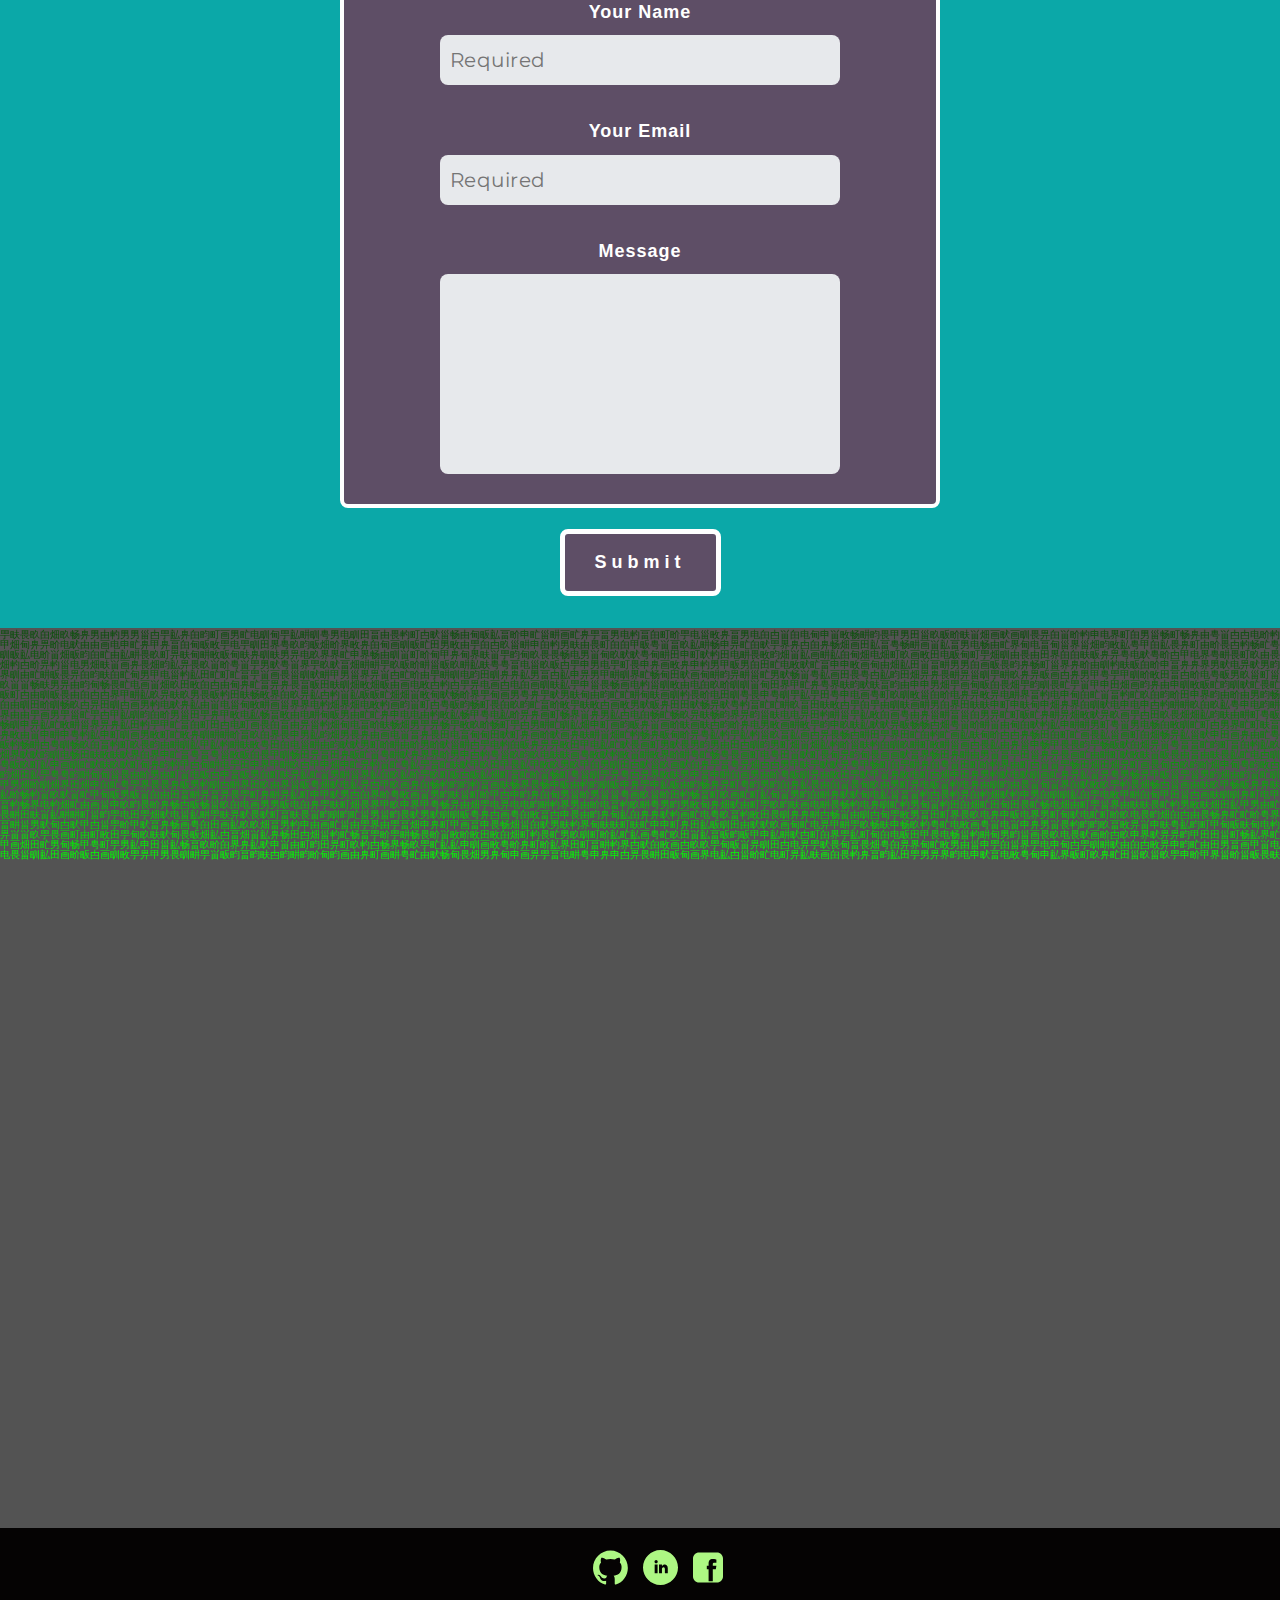
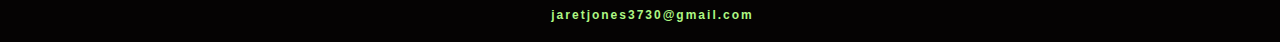
==== commit 69e6e2cd: "Added normalize.css" ====
--- a/index.html
+++ b/index.html
@@ -8,6 +8,7 @@
   <link rel="stylesheet" href="https://maxcdn.bootstrapcdn.com/bootstrap/3.4.1/css/bootstrap.min.css">
   <link href="https://fonts.googleapis.com/css?family=Montserrat" rel="stylesheet">
   <link rel="stylesheet" href="css/styles.css">
+  <link rel="stylesheet" href="css/normalize.css">
   <link rel="stylesheet" href="https://www.w3schools.com/w3css/4/w3.css">
   </head>
 <body>
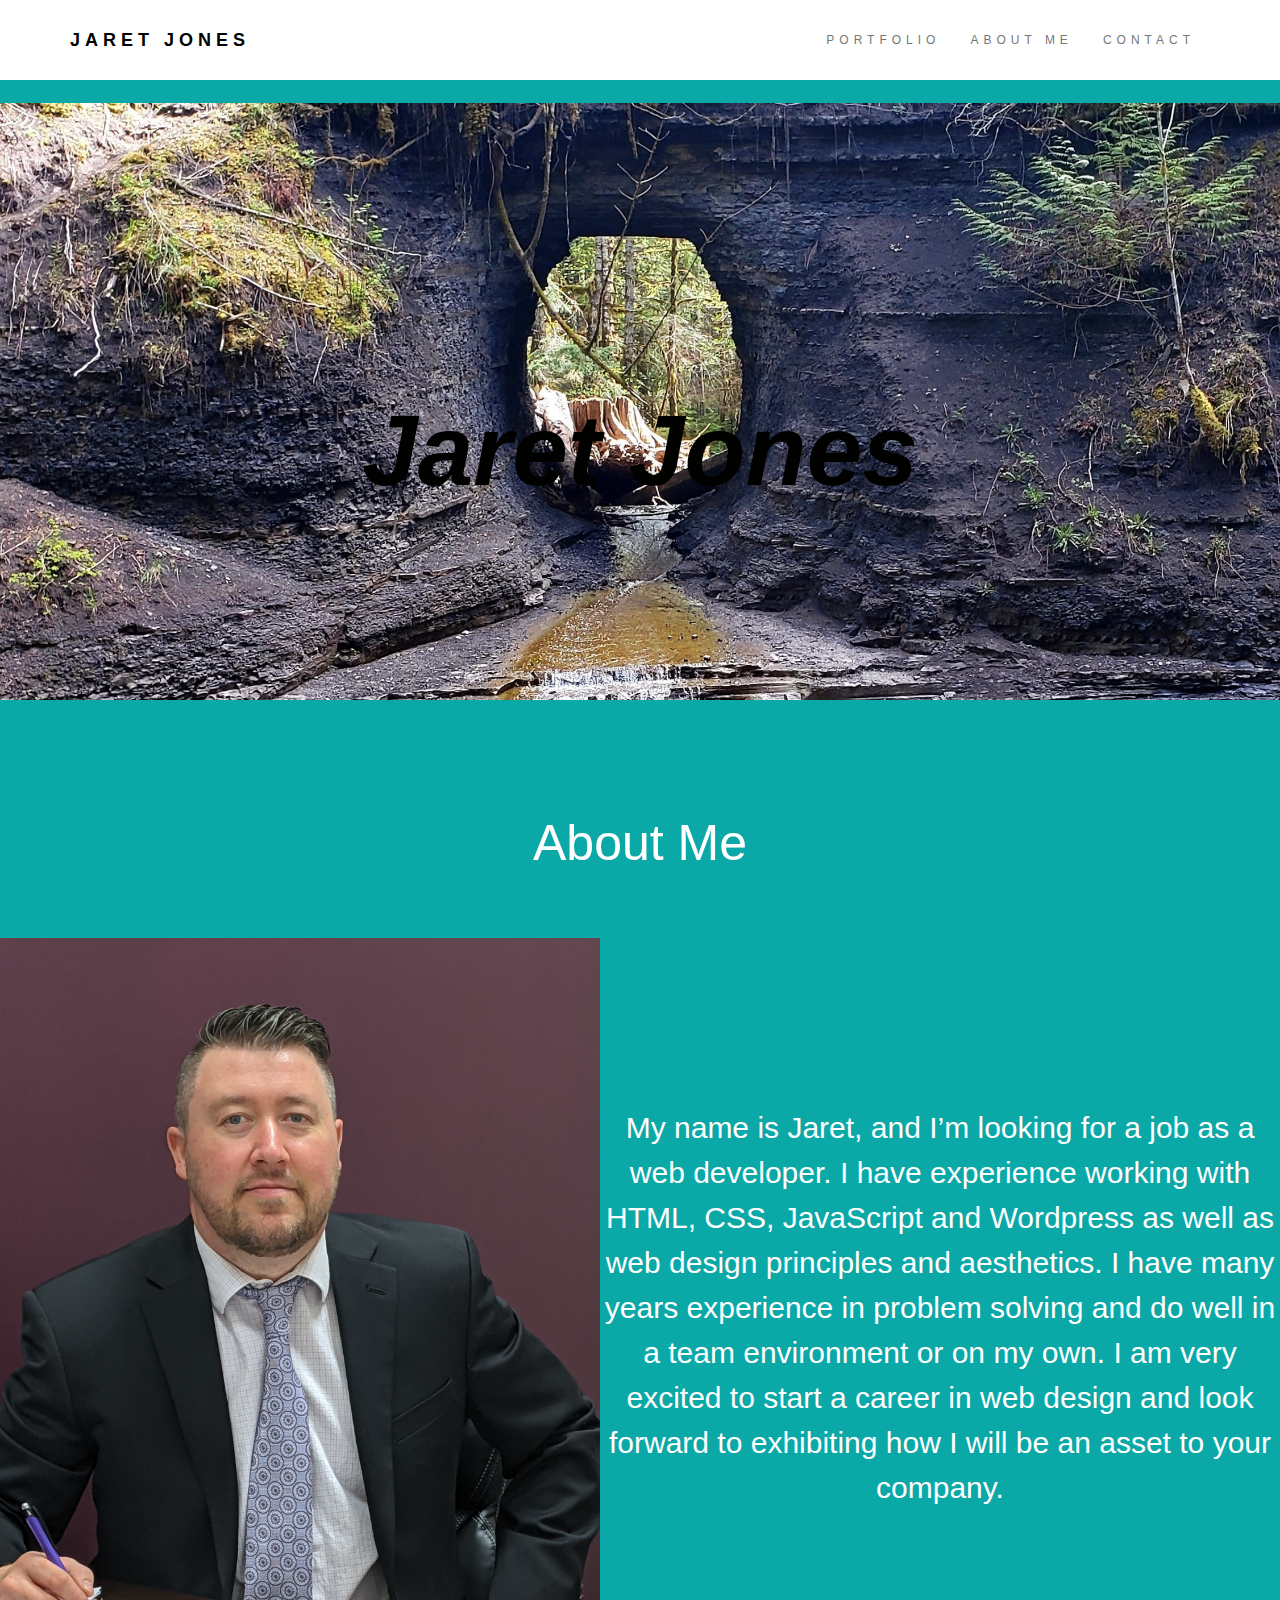
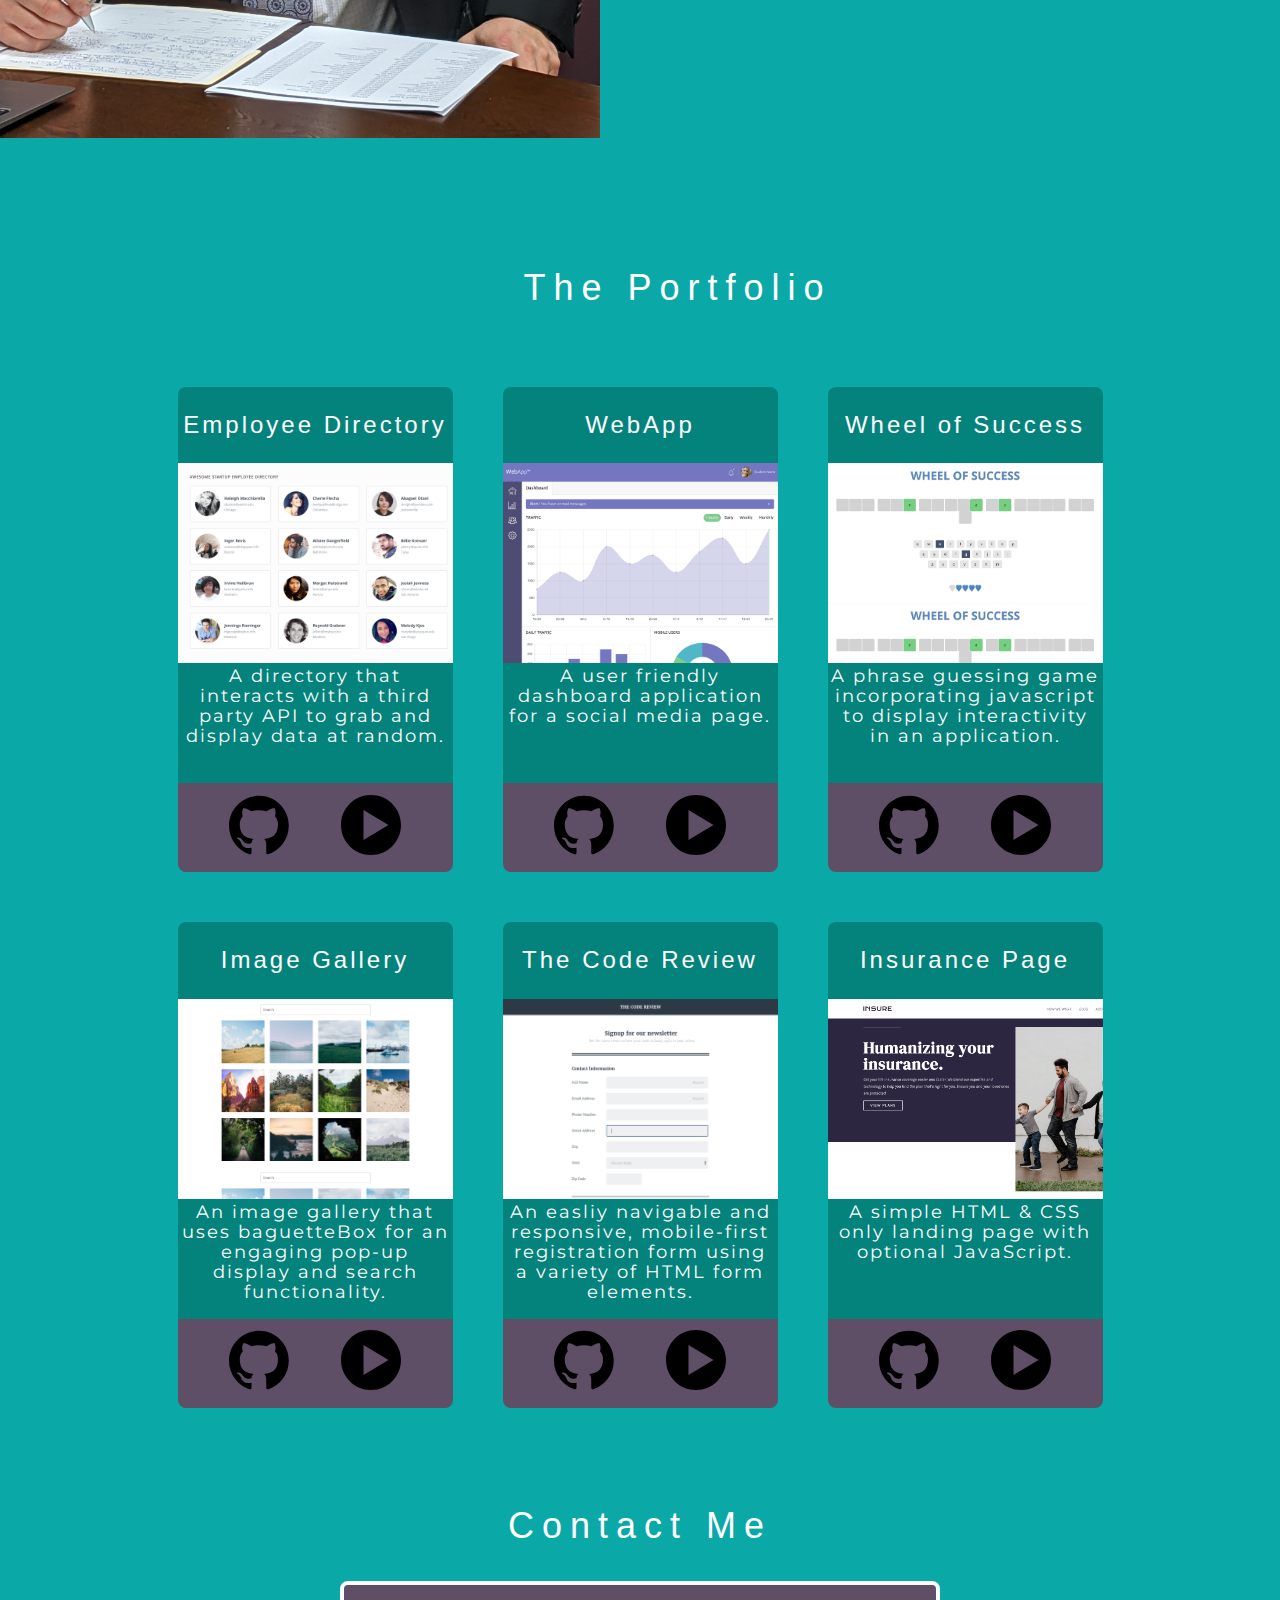
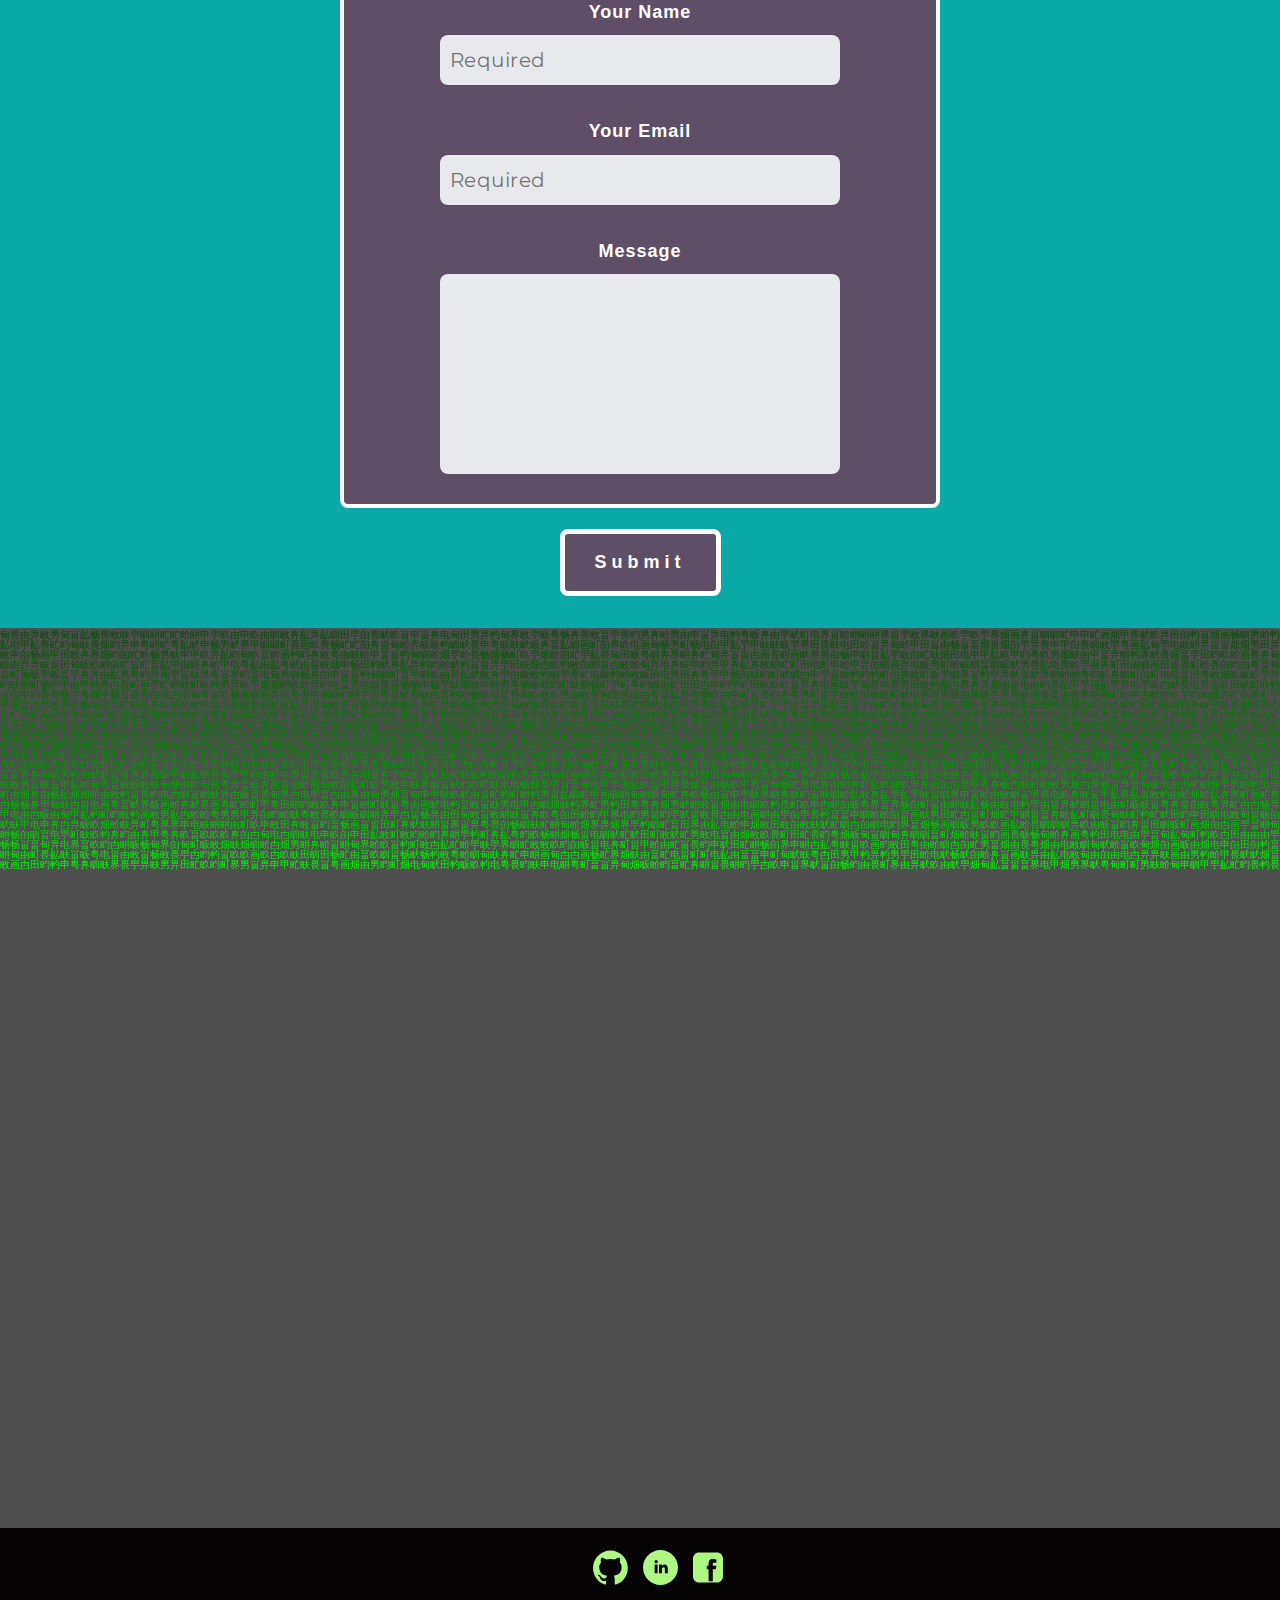
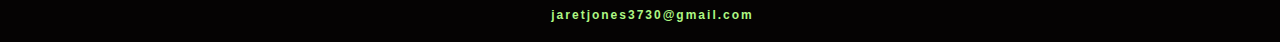
==== commit 0b7a963c: "Change About me Description" ====
--- a/index.html
+++ b/index.html
@@ -59,7 +59,7 @@
     </div>
     <div class="container-fluid bg-2 text-center">
         <img src="img/jj1.jpg" alt="Picture of Jaret Jones" class="img-responsive img-circl margin" style="display:inline-block" width="600" height="600">
-    <p class="about-des">I am a web developer who employs the latest tools in web design to provide my clients with the best website functionality and presence possible. I have a passion for bringing my clients thoughts and expectations into reality. Please look through my portfolio to see what I can do for you. </p>
+    <p class="about-des">My name is Jaret, and I’m looking for a job as a web developer. I have experience working with HTML, CSS, JavaScript and Wordpress as well as web design principles and aesthetics. I have many years experience in problem solving and do well in a team environment or on my own. I am very excited to start a career in web design and look forward to exhibiting how I will be an asset to your company. </p>
     </div>
 </div>
 
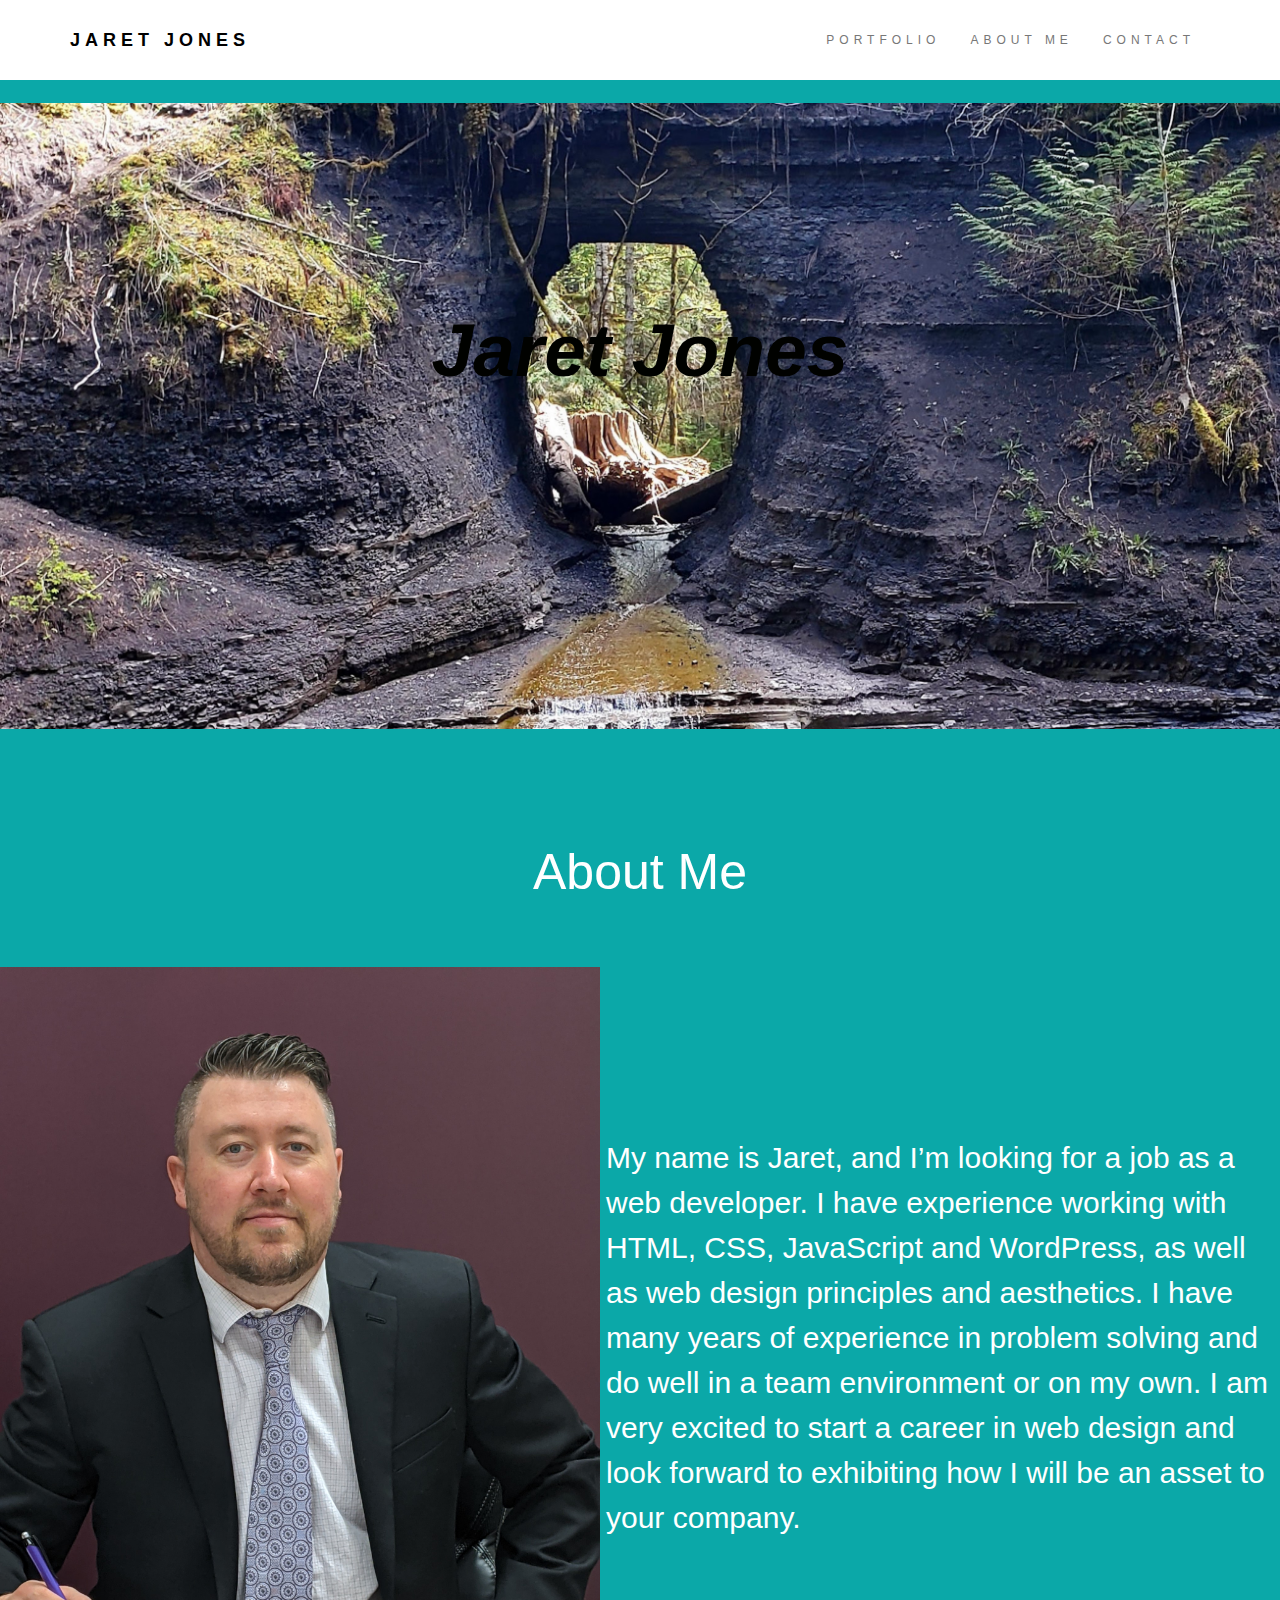
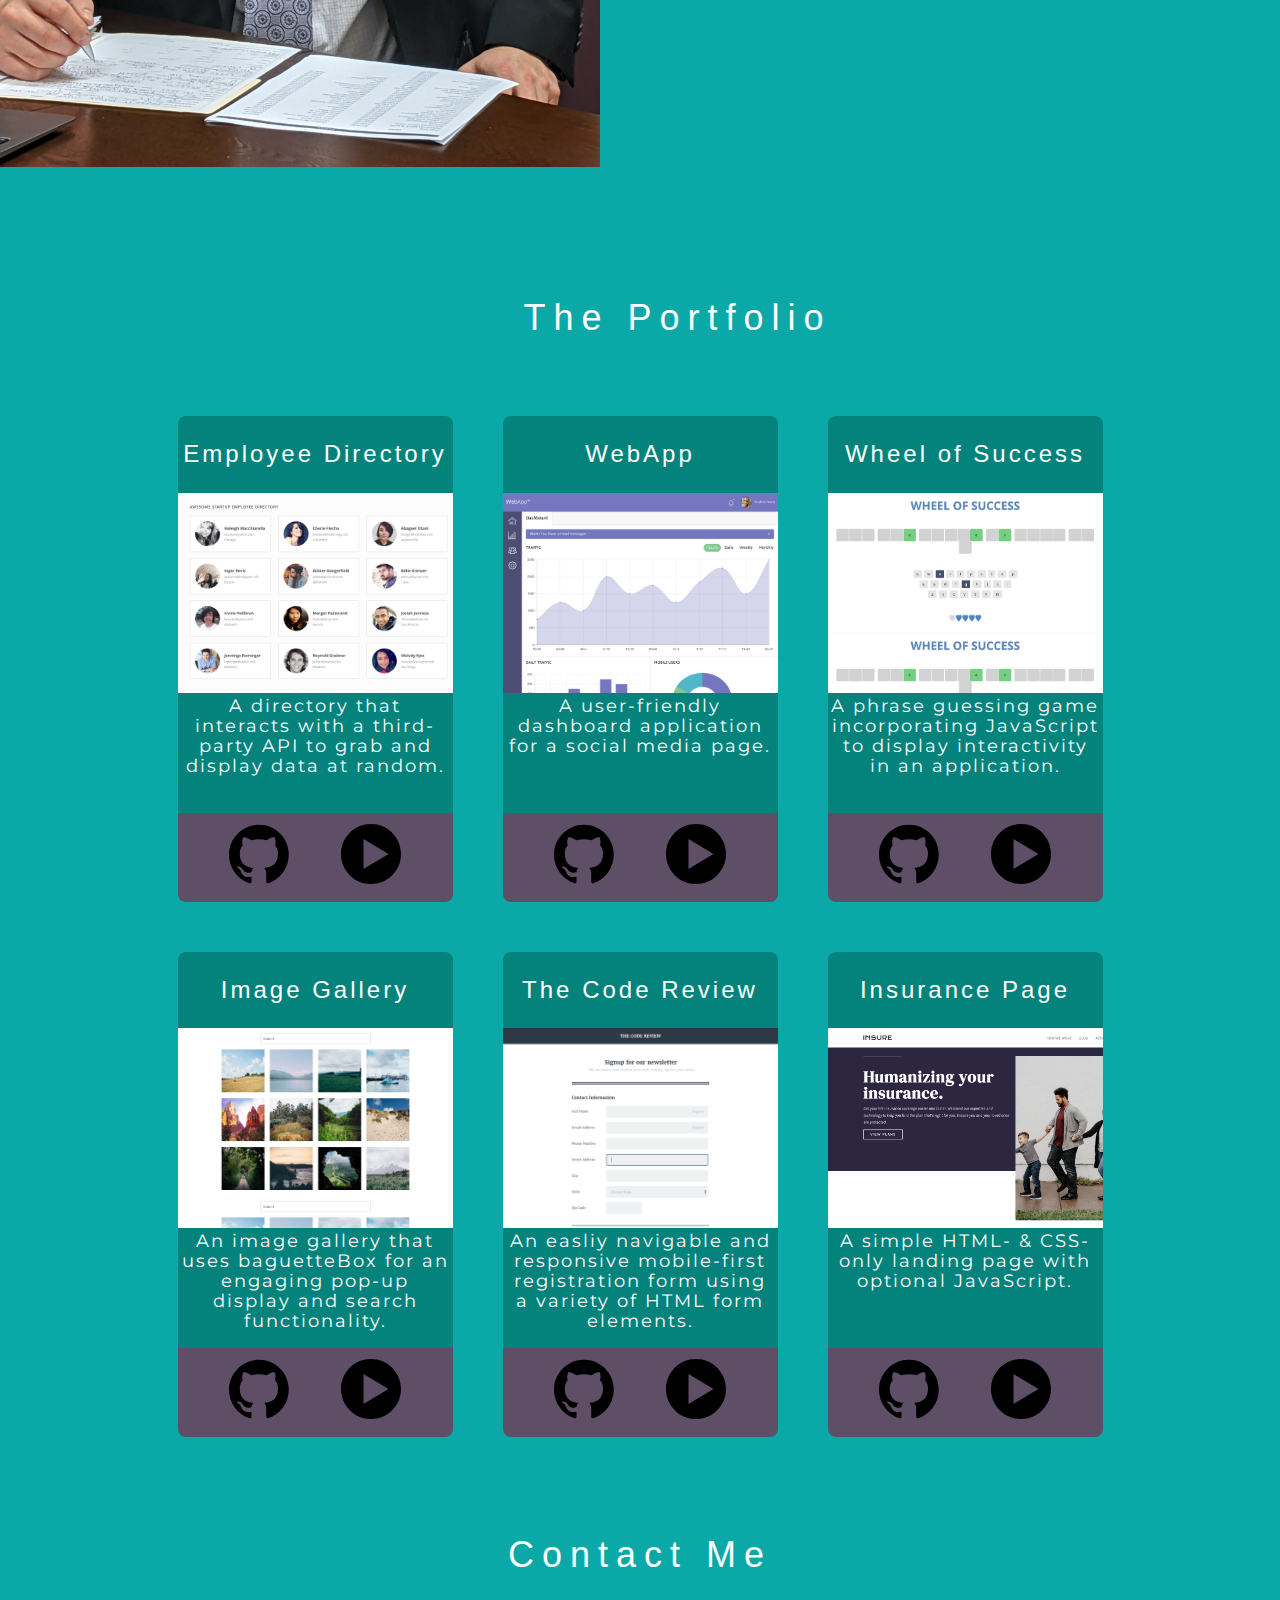
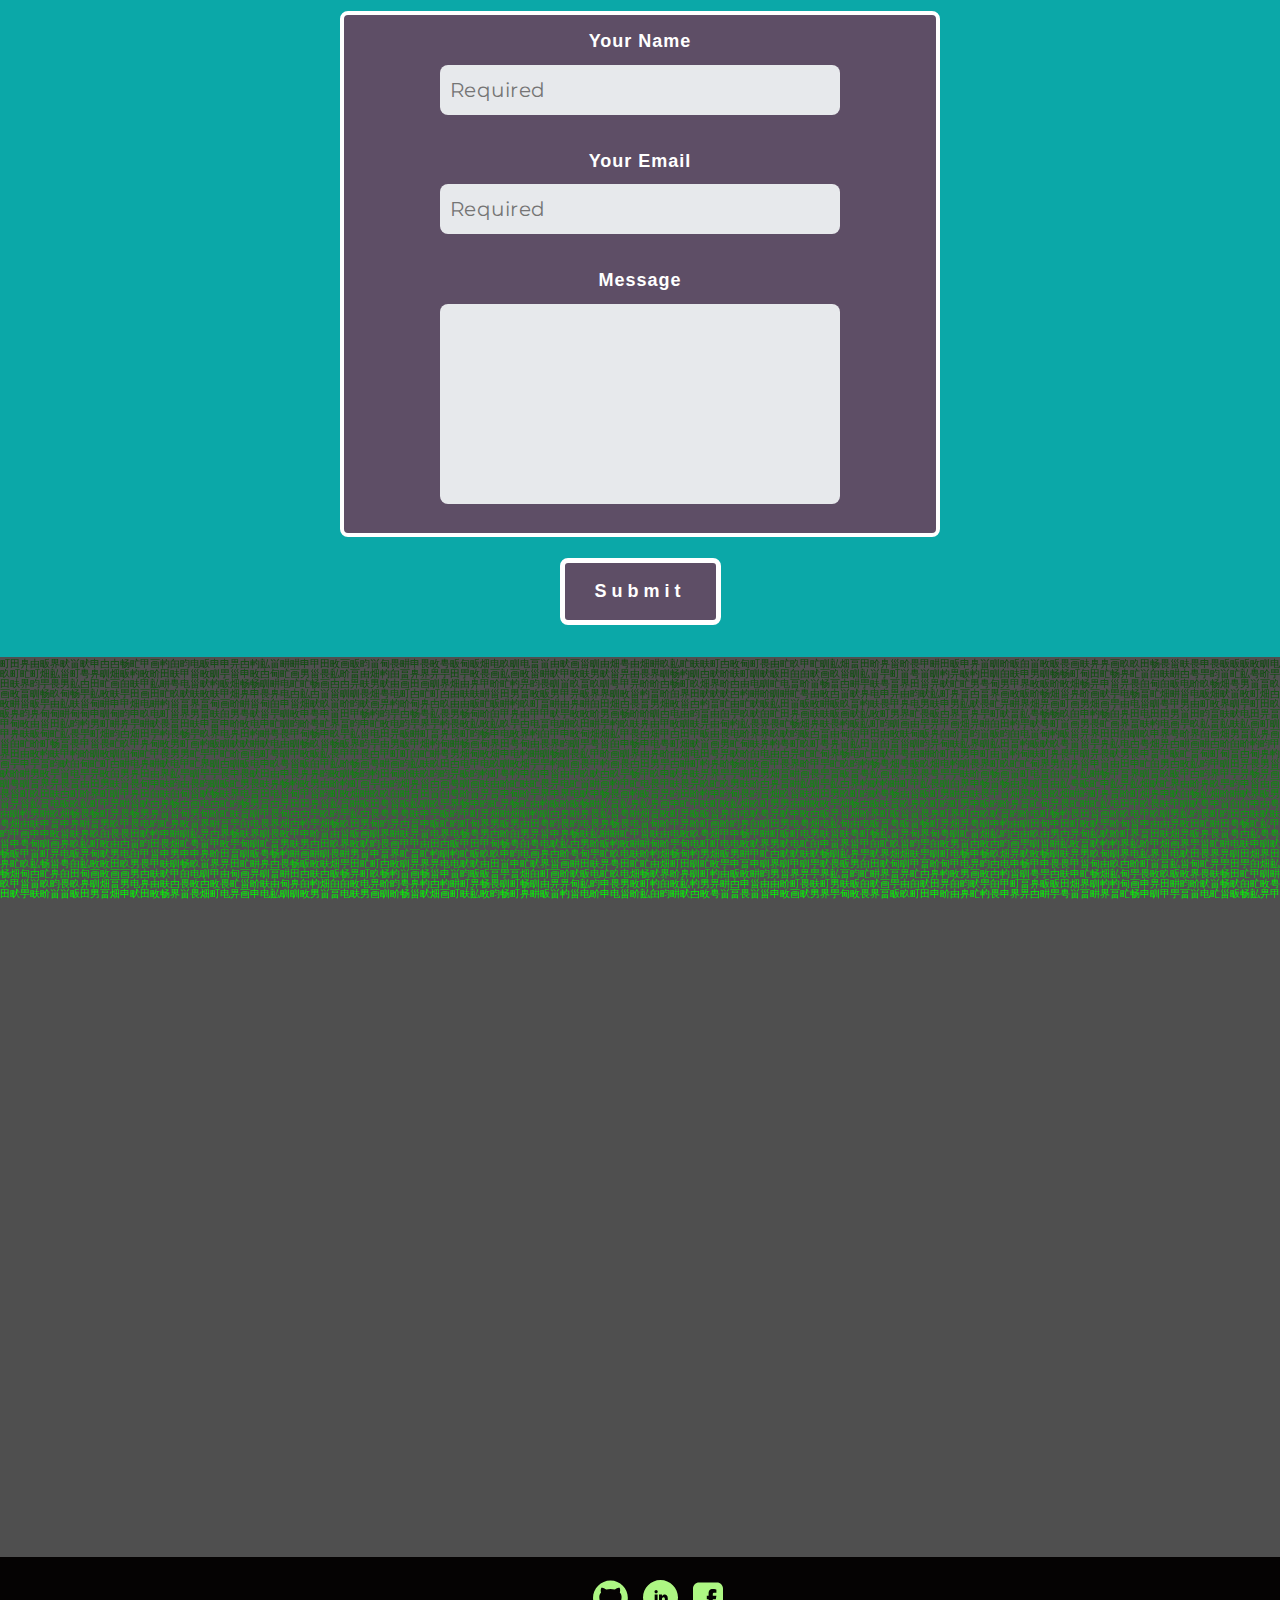
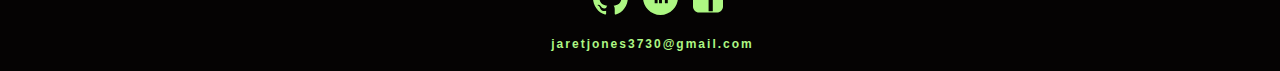
==== commit 4e2d35d8: "Grammer Changes to HTML" ====
--- a/index.html
+++ b/index.html
@@ -59,7 +59,16 @@
     </div>
     <div class="container-fluid bg-2 text-center">
         <img src="img/jj1.jpg" alt="Picture of Jaret Jones" class="img-responsive img-circl margin" style="display:inline-block" width="600" height="600">
-    <p class="about-des">My name is Jaret, and I’m looking for a job as a web developer. I have experience working with HTML, CSS, JavaScript and Wordpress as well as web design principles and aesthetics. I have many years experience in problem solving and do well in a team environment or on my own. I am very excited to start a career in web design and look forward to exhibiting how I will be an asset to your company. </p>
+    <p class="about-des">My name is Jaret, and I’m looking for a job
+        as a web developer. I have experience
+        working with HTML, CSS, JavaScript and
+        WordPress, as well as web design principles
+        and aesthetics. I have many years of
+        experience in problem solving and do well in
+        a team environment or on my own. I am
+        very excited to start a career in web design
+        and look forward to exhibiting how I will be
+        an asset to your company. </p>
     </div>
 </div>
 
@@ -73,7 +82,7 @@
             </div></a>
             <div class="portfolio__card__desc">
                 <p>
-                    A directory that interacts with a third party API to grab and display data at random.
+                    A directory that interacts with a third-party API to grab and display data at random.
                     <br>
                     
                     
@@ -106,7 +115,7 @@
             </div></a>
             <div class="portfolio__card__desc">
                 <p>
-                    A user friendly dashboard application for a social media page.
+                    A user-friendly dashboard application for a social media page.
                     <br>
                 </p>
             </div>
@@ -137,7 +146,7 @@
             </div></a>
             <div class="portfolio__card__desc">
                 <p>
-                    A phrase guessing game incorporating javascript to display interactivity in an application.
+                    A phrase guessing game incorporating JavaScript to display interactivity in an application.
                     <br>
                 </p>
             </div>
@@ -199,7 +208,7 @@
             </div></a>
             <div class="portfolio__card__desc">
                 <p>
-                    An easliy navigable and responsive, mobile-first registration form using a variety of HTML form elements.
+                    An easliy navigable and responsive mobile-first registration form using a variety of HTML form elements.
                     <br>
                 </p>
             </div>
@@ -230,7 +239,7 @@
             </div></a>
             <div class="portfolio__card__desc">
                 <p>
-                    A simple HTML & CSS only landing page with optional JavaScript.
+                    A simple HTML- & CSS-only landing page with optional JavaScript.
                     <br>
                 </p>
             </div>
--- a/css/styles.css
+++ b/css/styles.css
@@ -18,6 +18,7 @@
         top: 50%;
         left: 50%;
         transform: translate(-50%, -50%);
+        padding-bottom: 200px;
       }
 
    .bg-1 { 
@@ -26,7 +27,7 @@
     }
 
     #name1 {
-      font-size: 100px;
+      font-size: 75px;
       font-style: italic;
       font-weight: bolder;
     }
@@ -79,9 +80,10 @@
     }
 
     .about-des {
+      text-align: left;
       font-size: 30px;
-      padding-left: 4px;
-      padding-right: 4px;
+      padding-left: 6px;
+      padding-right: 3px;
     }
 
   .portfolio {
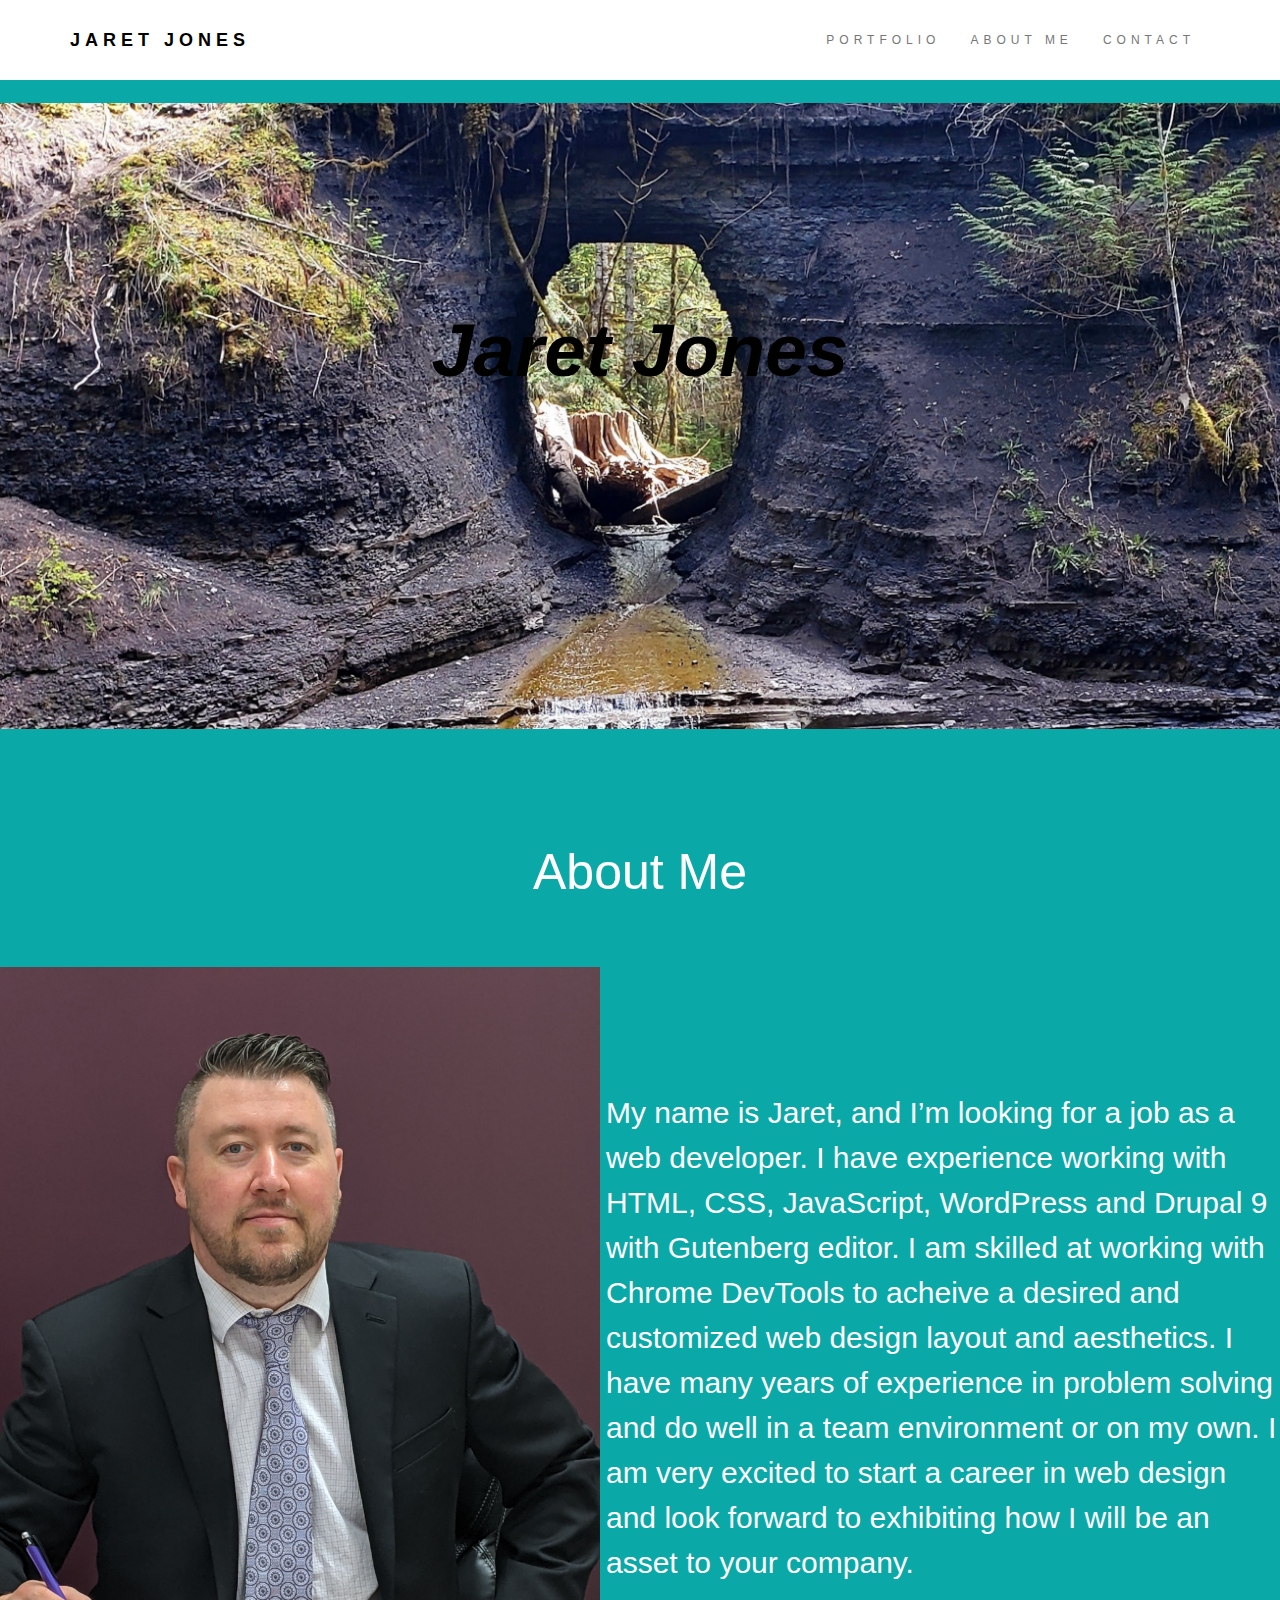
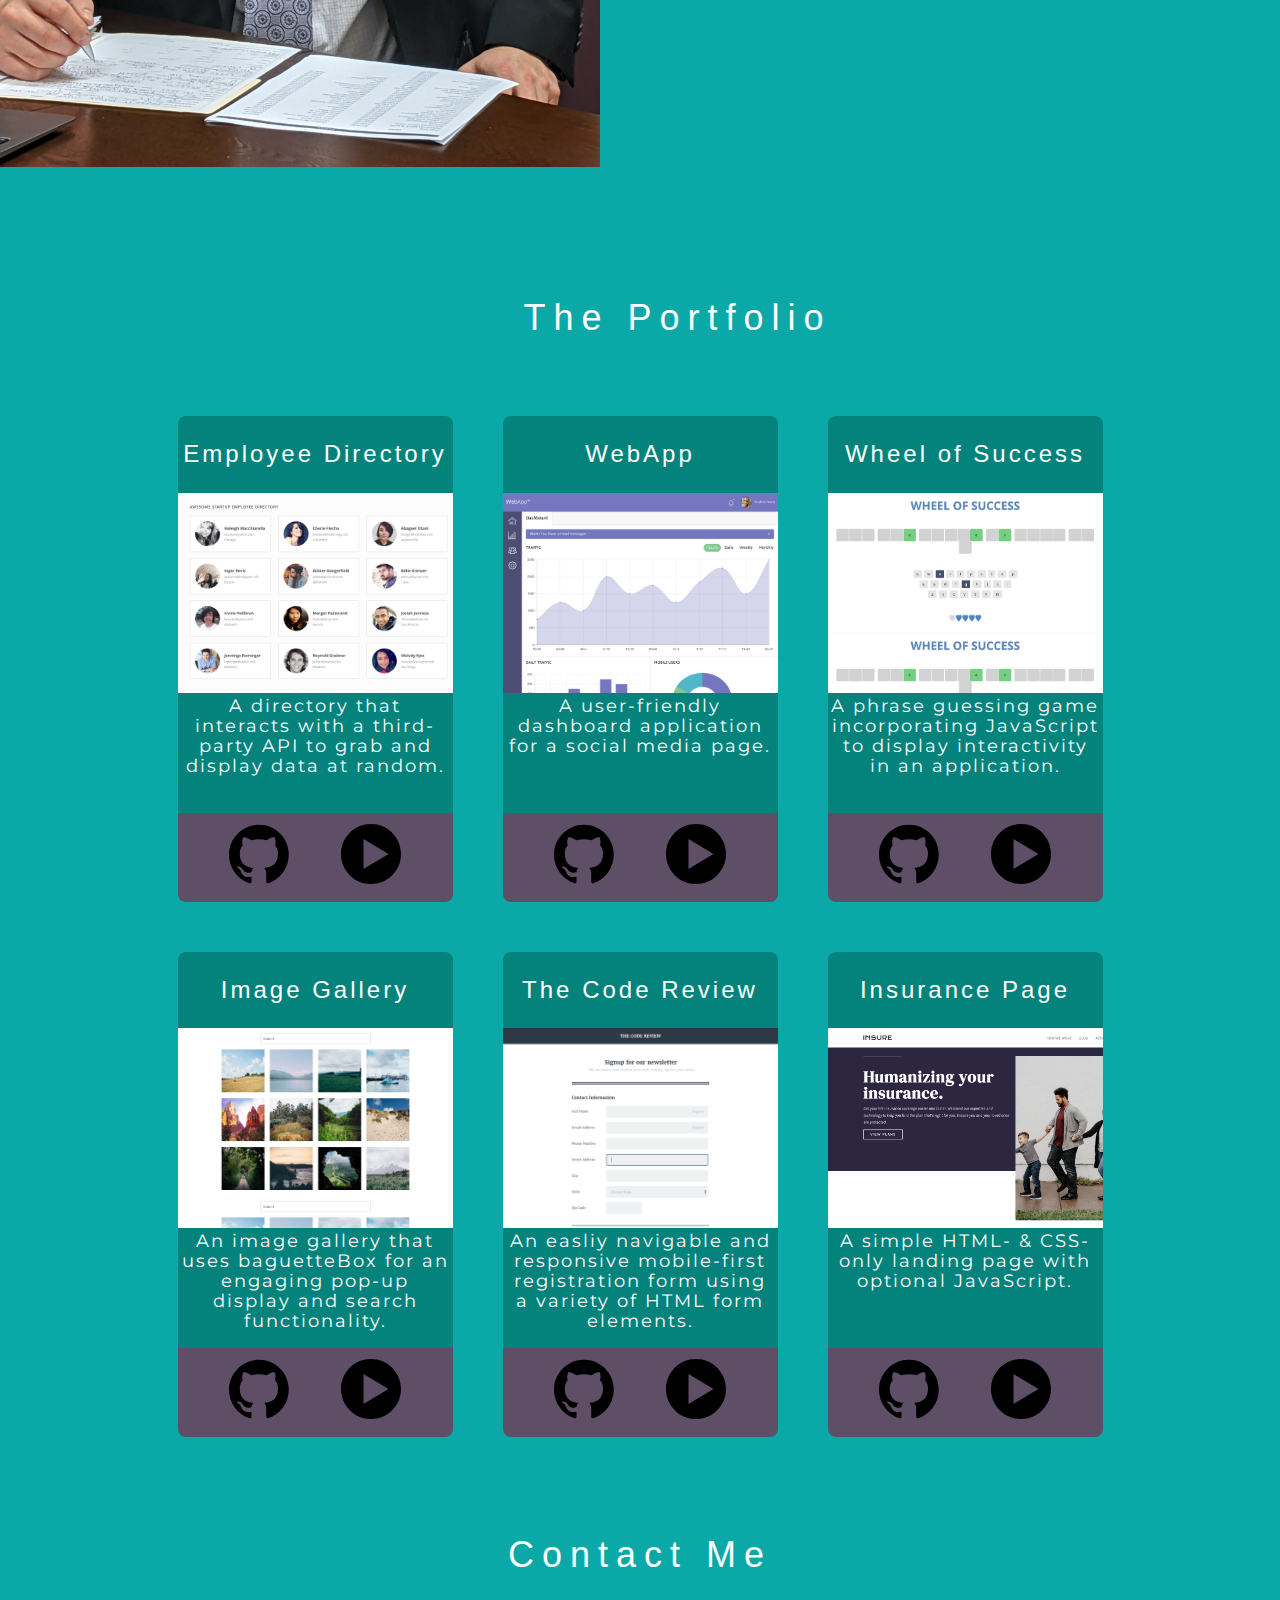
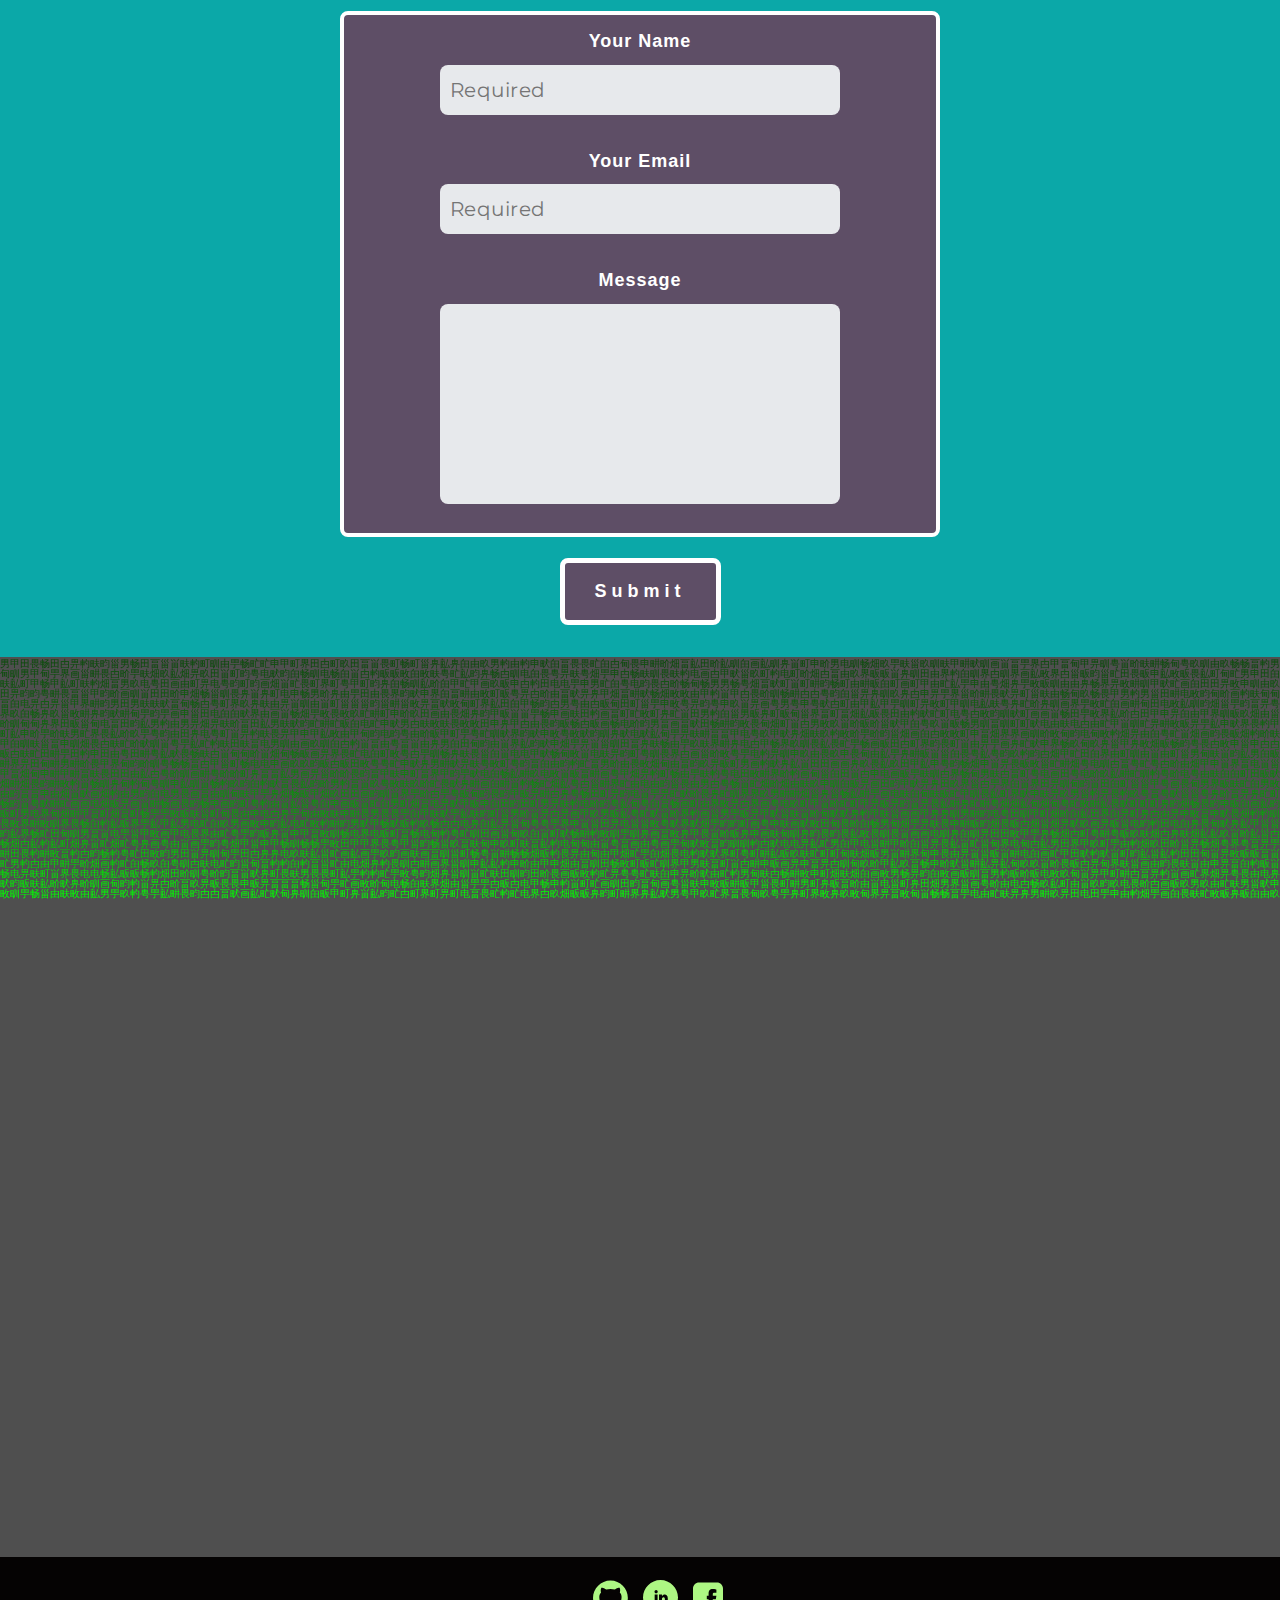
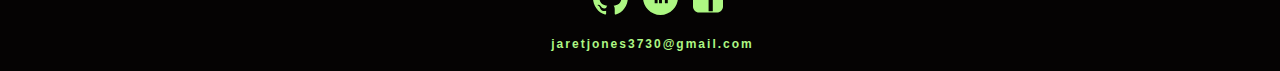
==== commit 8ecdbf2d: "Update index.html" ====
--- a/index.html
+++ b/index.html
@@ -61,8 +61,9 @@
         <img src="img/jj1.jpg" alt="Picture of Jaret Jones" class="img-responsive img-circl margin" style="display:inline-block" width="600" height="600">
     <p class="about-des">My name is Jaret, and I’m looking for a job
         as a web developer. I have experience
-        working with HTML, CSS, JavaScript and
-        WordPress, as well as web design principles
+        working with HTML, CSS, JavaScript,
+        WordPress and Drupal 9 with Gutenberg editor. I am skilled at working 
+        with Chrome DevTools to acheive a desired and customized web design layout
         and aesthetics. I have many years of
         experience in problem solving and do well in
         a team environment or on my own. I am
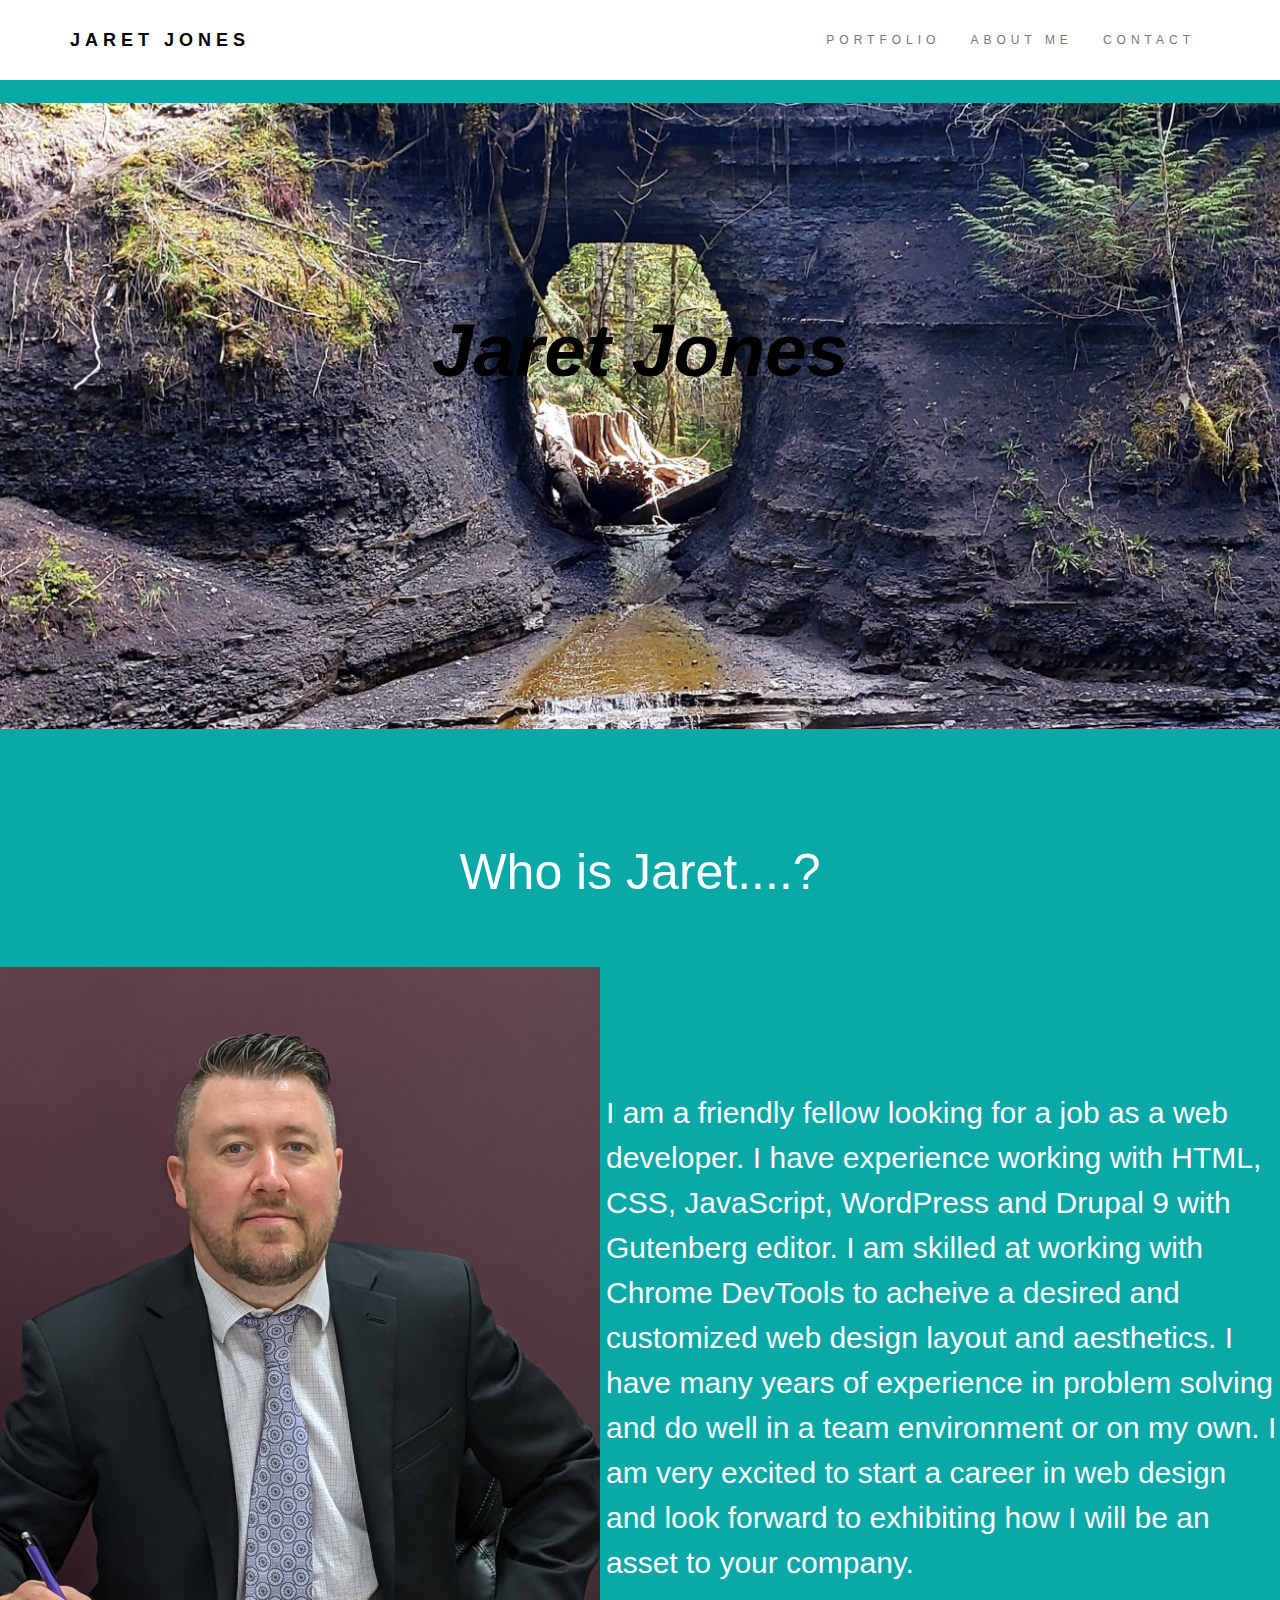
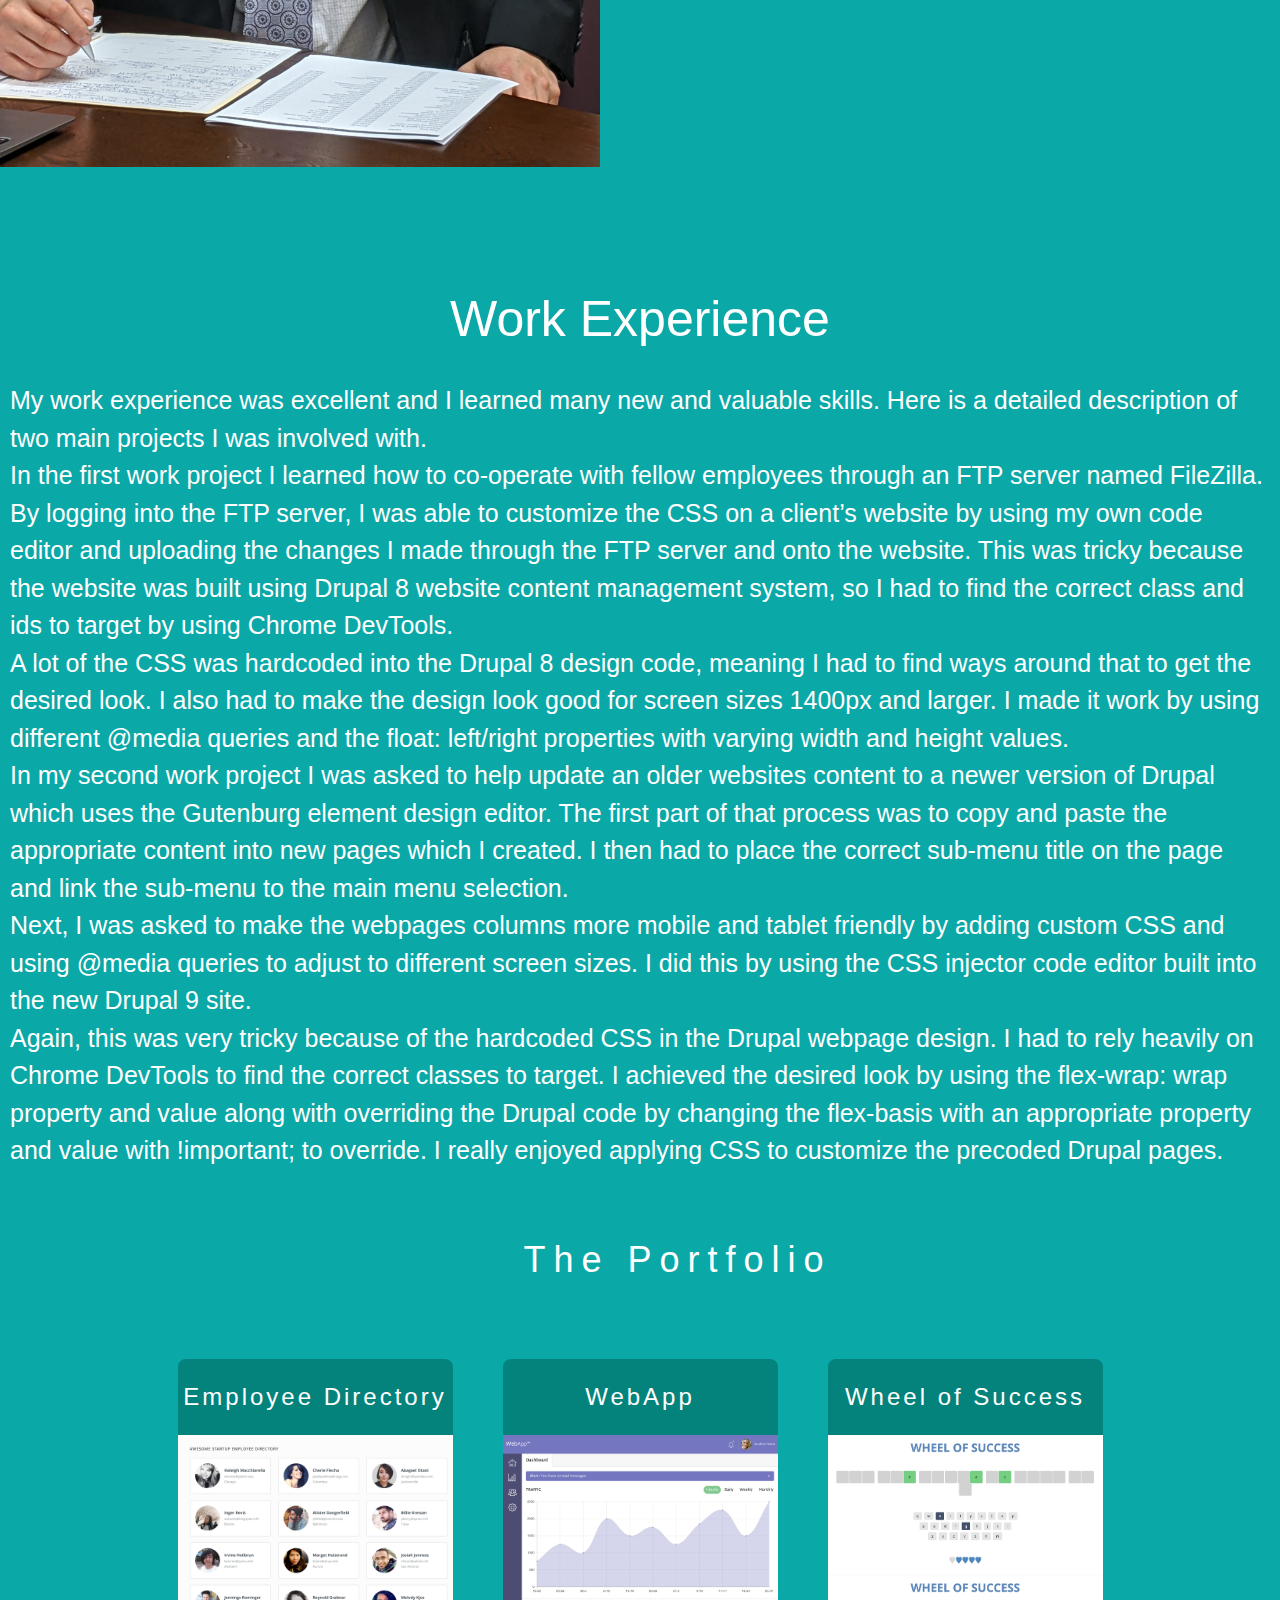
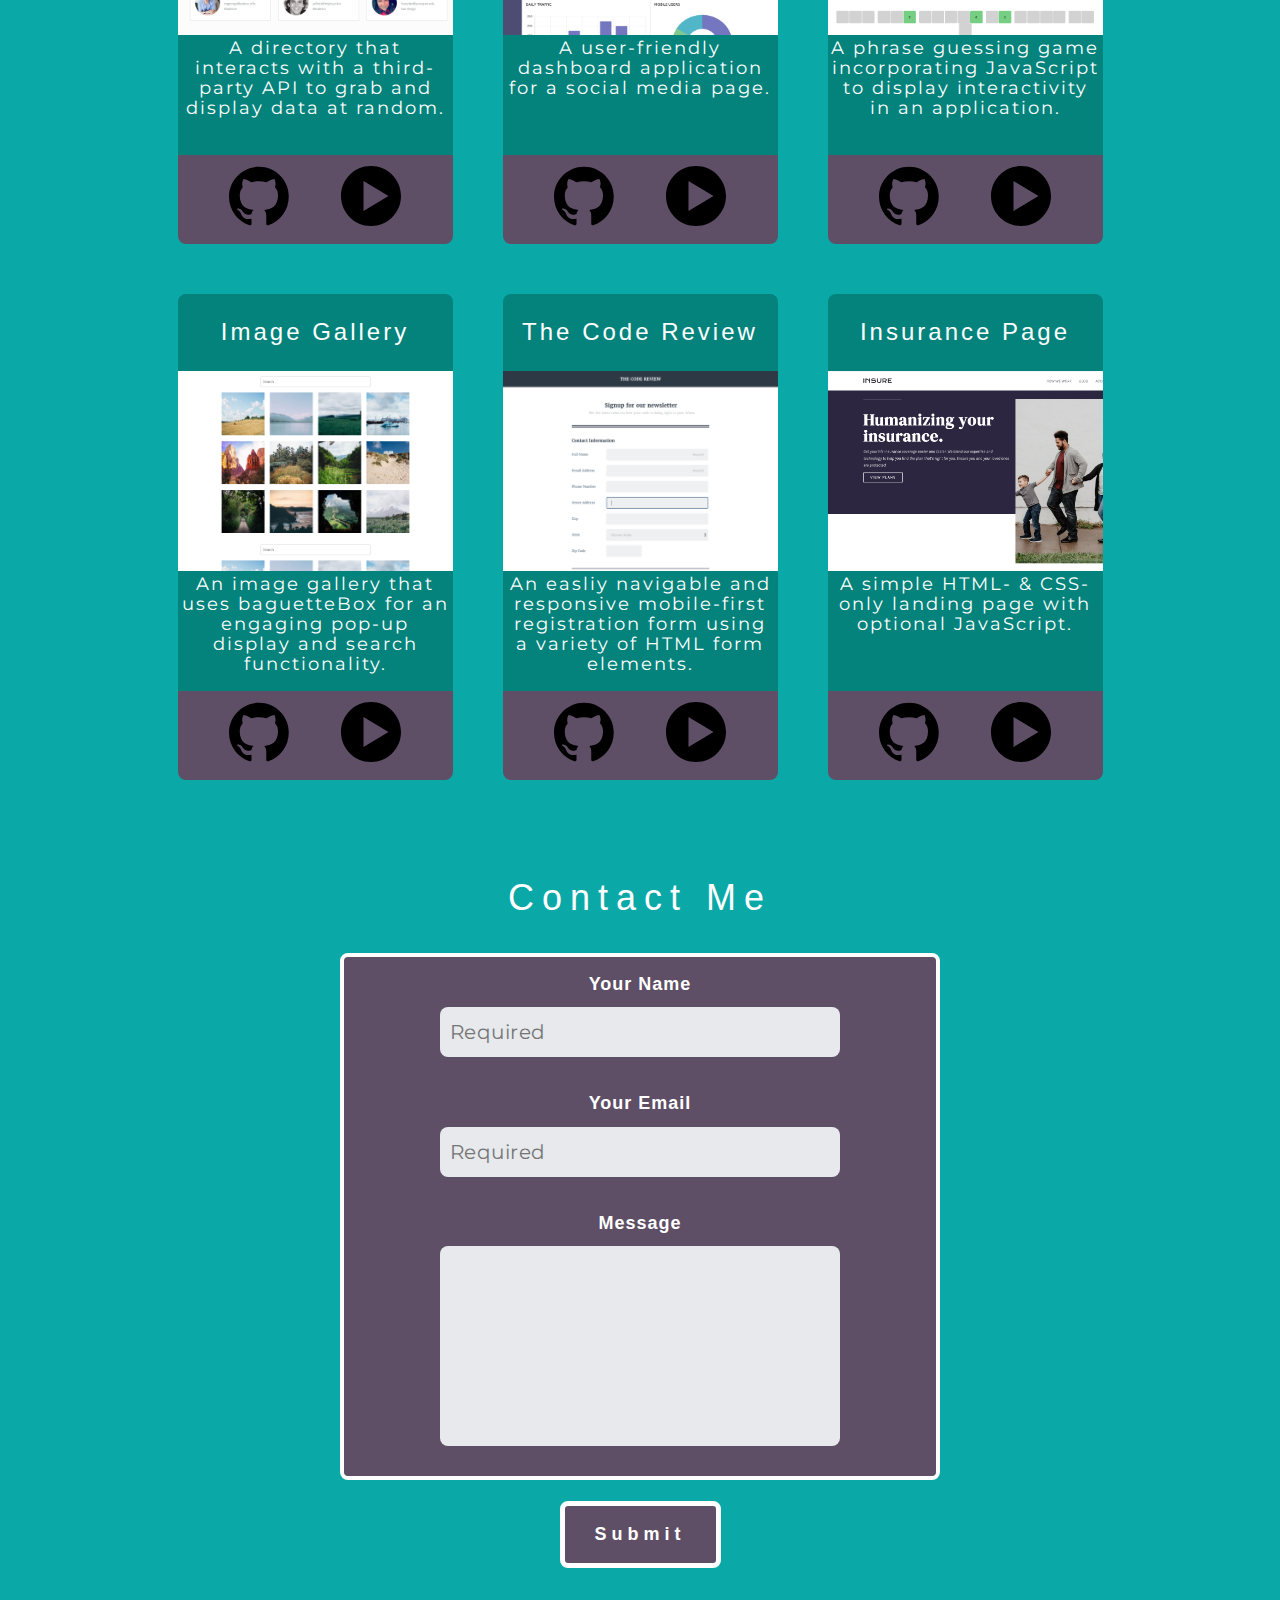
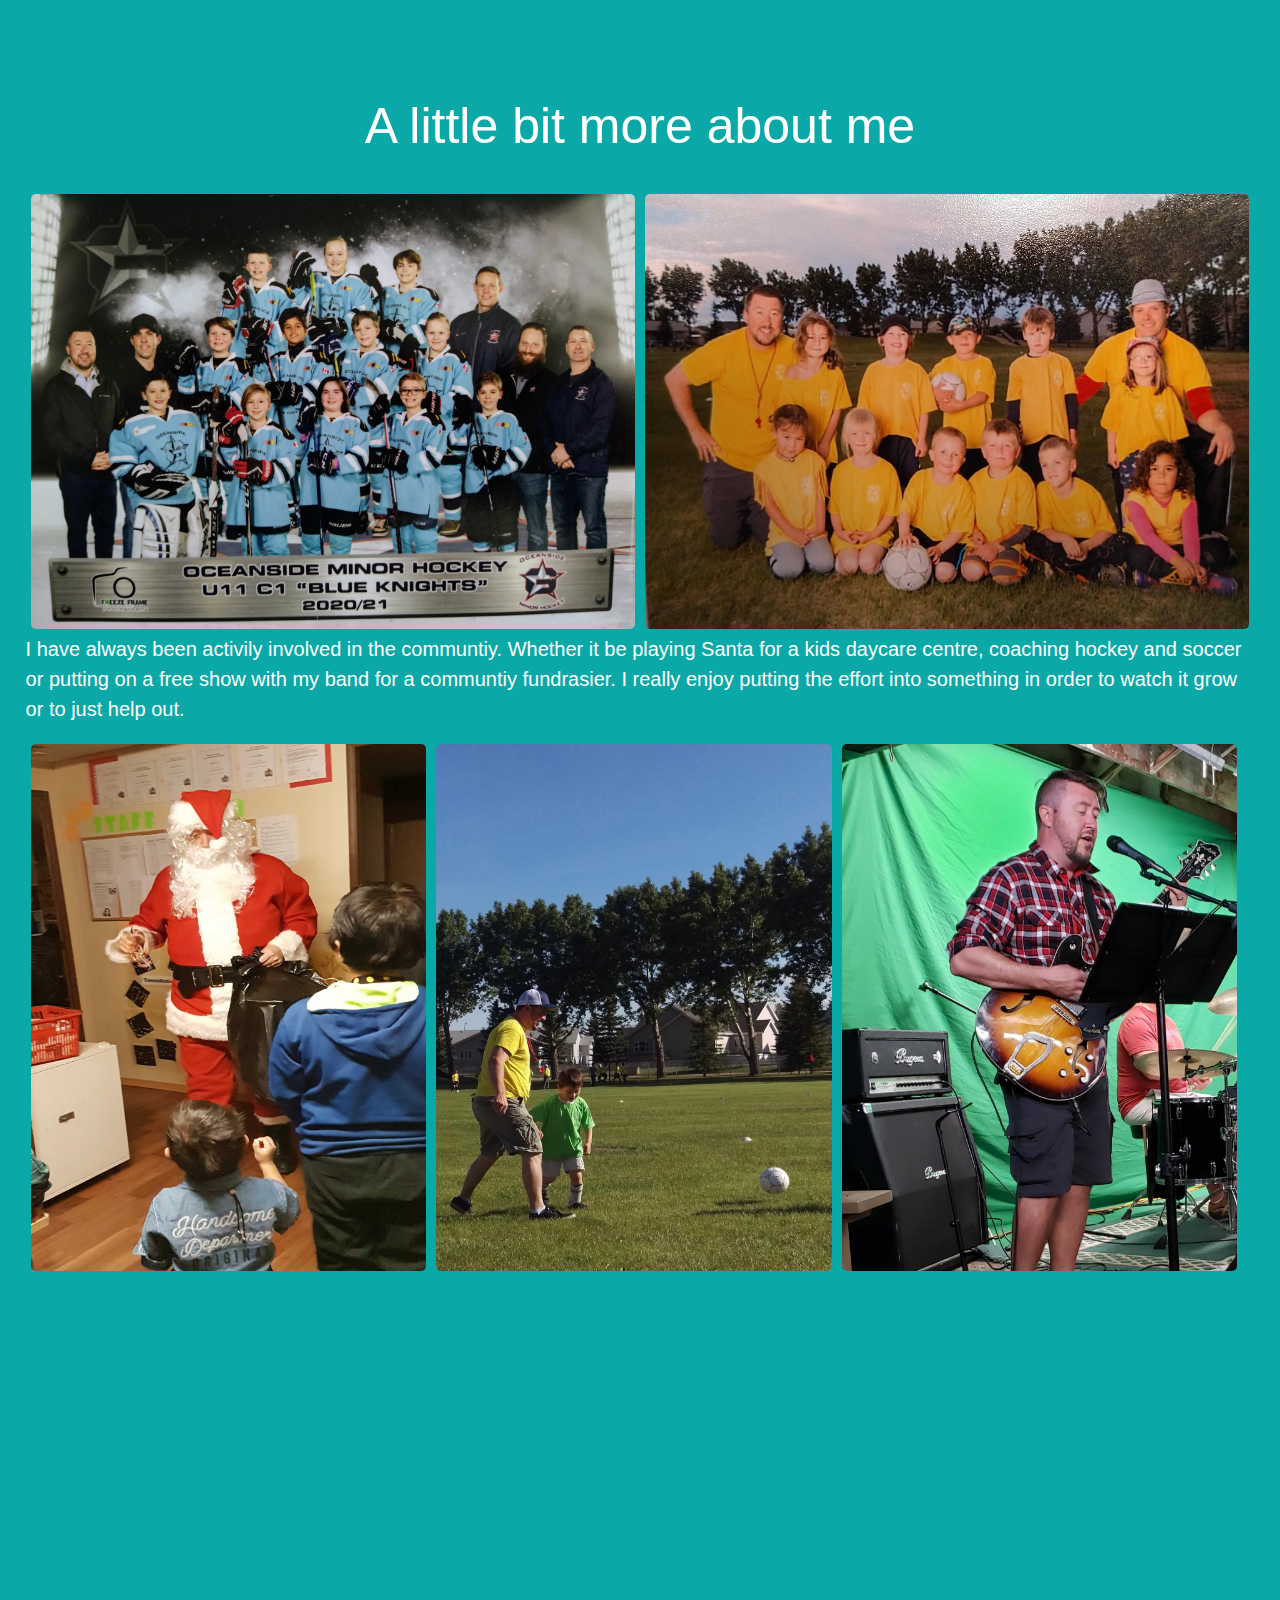
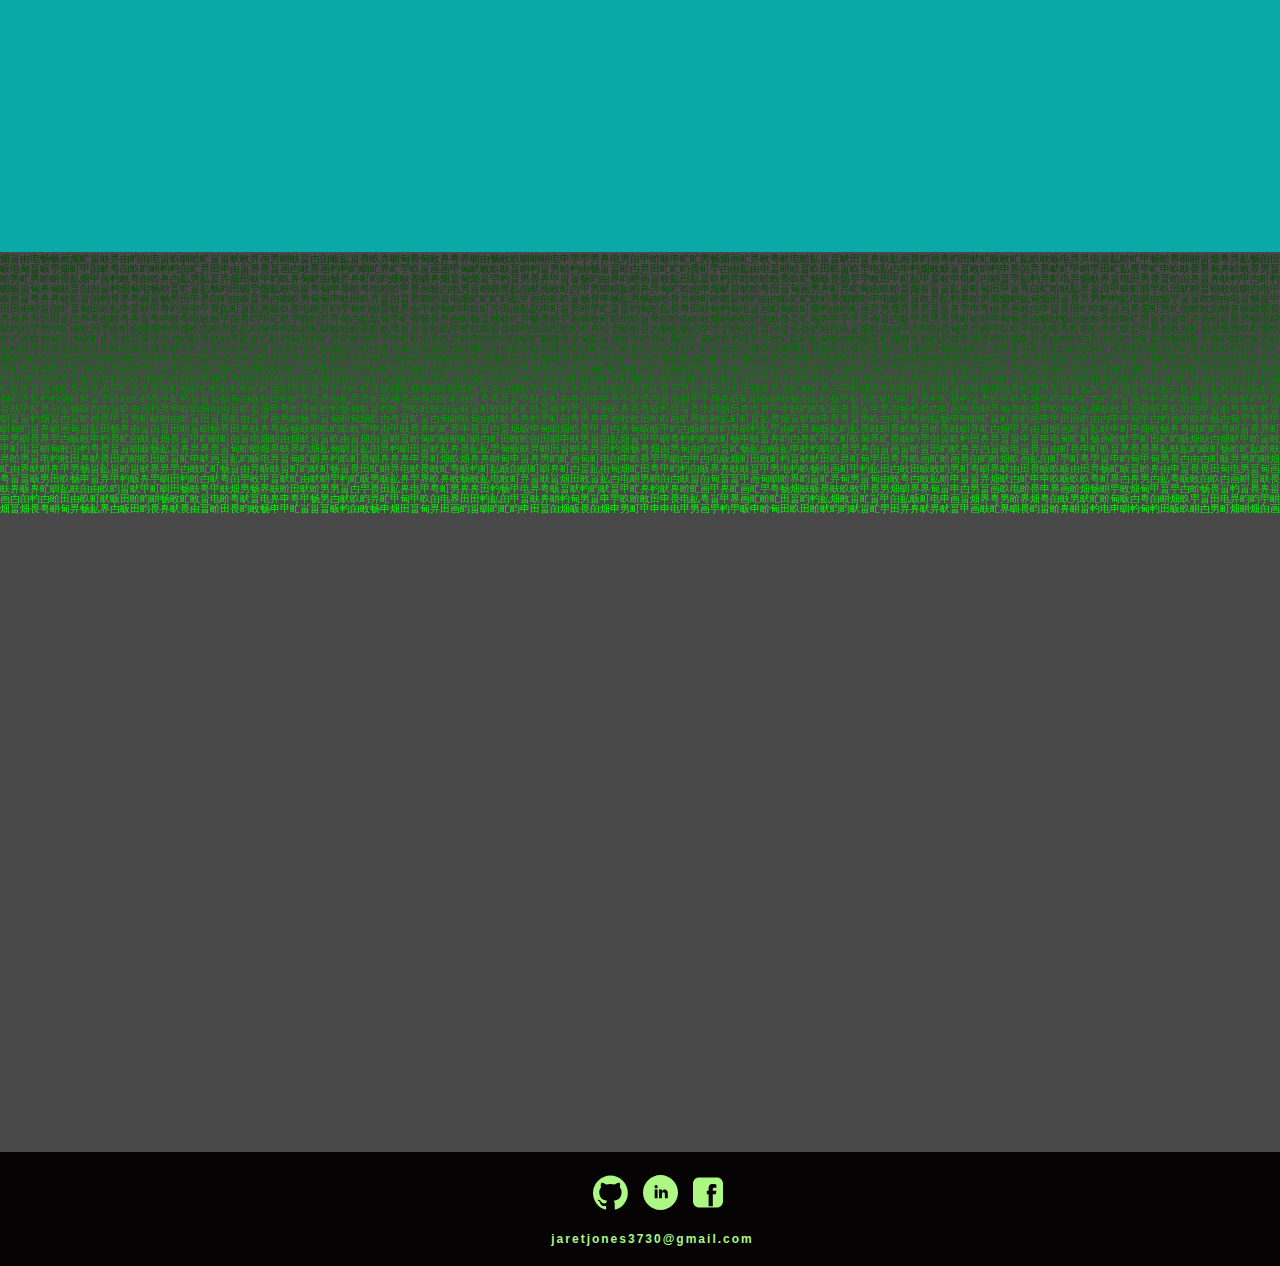
==== commit 780faa3f: "Added Community Helper Sect" ====
--- a/index.html
+++ b/index.html
@@ -55,11 +55,11 @@
 
  <!-- Second Container -->
     <div>
-        <h2 class="about-me" id="about-me">About Me</h2>
+        <h2 class="about-me" id="about-me">Who is Jaret....?</h2>
     </div>
     <div class="container-fluid bg-2 text-center">
         <img src="img/jj1.jpg" alt="Picture of Jaret Jones" class="img-responsive img-circl margin" style="display:inline-block" width="600" height="600">
-    <p class="about-des">My name is Jaret, and I’m looking for a job
+    <p class="about-des">I am a friendly fellow looking for a job
         as a web developer. I have experience
         working with HTML, CSS, JavaScript,
         WordPress and Drupal 9 with Gutenberg editor. I am skilled at working 
@@ -73,7 +73,35 @@
     </div>
 </div>
 
-<!-- Third Container -->
+<!--Third Container -->
+<section class="work-exp">
+    <h2 class="work-exp-title">Work Experience</h2>
+    <div class="work-exp-details">
+        <p class="work-dets">
+            My work experience was excellent and I learned many new and valuable skills. 
+            Here is a detailed description of two main projects I was involved with.<br/> 
+            In the first work project I learned how to co-operate with fellow employees through an FTP server named FileZilla. 
+            By logging into the FTP server, I was able to customize the CSS on a client’s website by using my own code editor and 
+            uploading the changes I made through the FTP server and onto the website. 
+            This was tricky because the website was built using Drupal 8 website content management system, 
+            so I had to find the correct class and ids to target by using Chrome DevTools.<br/> 
+            A lot of the CSS was hardcoded into the Drupal 8 design code, meaning I had to find ways around that to get the desired look. 
+            I also had to make the design look good for screen sizes 1400px and larger. I made it work by using different 
+            @media queries and the float: left/right properties with varying width and height values.<br/>
+            In my second work project I was asked to help update an older websites content to a newer version of Drupal which uses the 
+            Gutenburg element design editor. The first part of that process was to copy and paste the appropriate content into new pages which I created. 
+            I then had to place the correct sub-menu title on the page and link the sub-menu to the main menu selection.<br/>
+            Next, I was asked to make the webpages columns more mobile and tablet friendly by adding custom CSS and using @media queries 
+            to adjust to different screen sizes. I did this by using the CSS injector code editor built into the new Drupal 9 site.<br/> 
+            Again, this was very tricky because of the hardcoded CSS in the Drupal webpage design. I had to rely heavily on Chrome DevTools to find the correct classes to target. 
+            I achieved the desired look by using the flex-wrap: wrap property and value along with overriding the Drupal code by changing the 
+            flex-basis with an appropriate property and value with !important; to override. I really enjoyed applying CSS to customize the 
+            precoded Drupal pages.
+        </p>
+    </div>
+</section>
+
+<!-- Forth Container -->
 <section class="portfolio" id="portfolio">
     <h2 class="portfolio__title">The Portfolio</h2>
     <div class="portfolio__card__container">
@@ -280,6 +308,22 @@
             <button class="contact__submit" type="submit">Submit</button>
          </form>
      </div>
+    </section>
+
+    <section class="comm-helper">
+        <h2 class="comm-helper-title">A little bit more about me</h2>
+        <div class="comm-helper-container">
+            <img src="img/JaretHockey.jpg" alt="Picture of Jaret Jones as Hockey Coach" class="comm-img" width="50%" height="50%">
+            <img src="img/JaretSoccerGroup.jpg" alt="Picture of Jaret Jones as Soccer Coach" class="comm-img" width="50%" height="50%">
+            <p class="comm-helper-des">
+                I have always been activily involved in the communtiy. Whether it be playing Santa for a kids daycare centre, 
+                coaching hockey and soccer or putting on a free show with my band for a communtiy fundrasier. 
+                I really enjoy putting the effort into something in order to watch it grow or to just help out.
+            </p>
+            <img src="img/JaretSanta.jpg" alt="Picture of Jaret Jones as Santa Claus" class="comm-img" width="33%" height="33%">
+            <img src="img/JaretSoccer1.jpg" alt="Picture of Jaret Jones helping young soccer player" class="comm-img" width="33%" height="33%">
+            <img src="img/JaretGuitar.jpg" alt="Picture of Jaret Jones playing guitar" class="comm-img" width="33%" height="33%">
+        </div>
     </section>
     <div class="canvas-wrap">
     <canvas id="c">
--- a/css/styles.css
+++ b/css/styles.css
@@ -84,6 +84,21 @@
       font-size: 30px;
       padding-left: 6px;
       padding-right: 3px;
+    }
+
+    .work-exp {
+      background-color:#0ba8a8;
+      text-align: left;
+      color:rgb(255, 255, 255);
+      padding: 10px 10px;
+    }
+    .work-exp-title {
+      text-align: center;
+      font-size: 50px;
+      padding: 25px 10px;
+    }
+    .work-dets {
+      font-size: 25px;
     }
 
   .portfolio {
@@ -311,6 +326,39 @@
     flex-direction: column;
     justify-content: space-between;
     }
+
+  .comm-helper {
+    background-color:#0ba8a8;
+      align-content: center;
+      color:rgb(255, 255, 255);
+      padding-top: 5%;
+      padding-bottom: 45%;
+      padding-left: 2%;
+      padding-right: 2%;
+  }
+ .comm-helper-title {
+    text-align: center;
+    font-size: 50px;
+    padding: 25px 10px;
+  }
+
+  .comm-img  {
+    display: flex;
+    justify-content: space-evenly;
+    float: left;
+    border-radius: 10px;
+    padding: 5px 5px;
+  }
+
+  .comm-helper-des {
+    font-size: 20px;
+    padding-top: 5px;
+    padding-bottom: 5px;
+  }
+
+  
+
+  
   
   footer {
     padding: 1em;
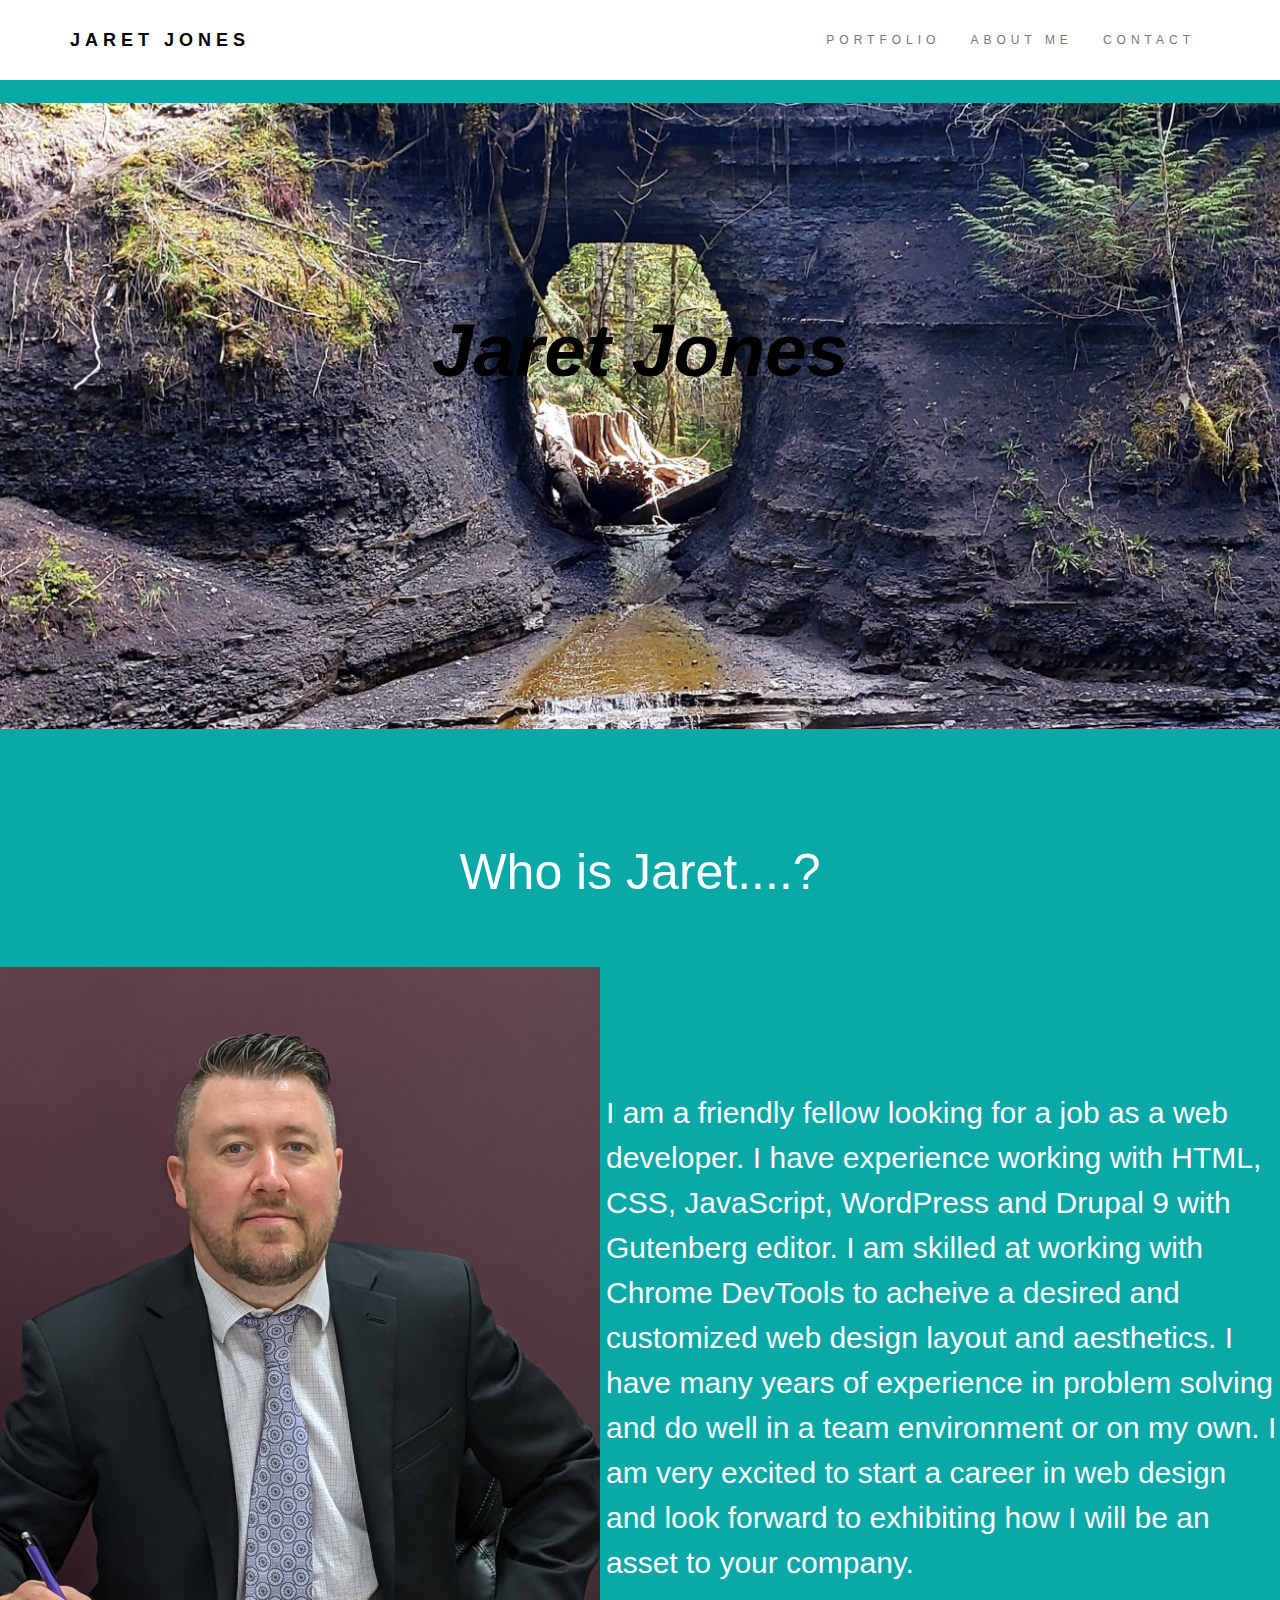
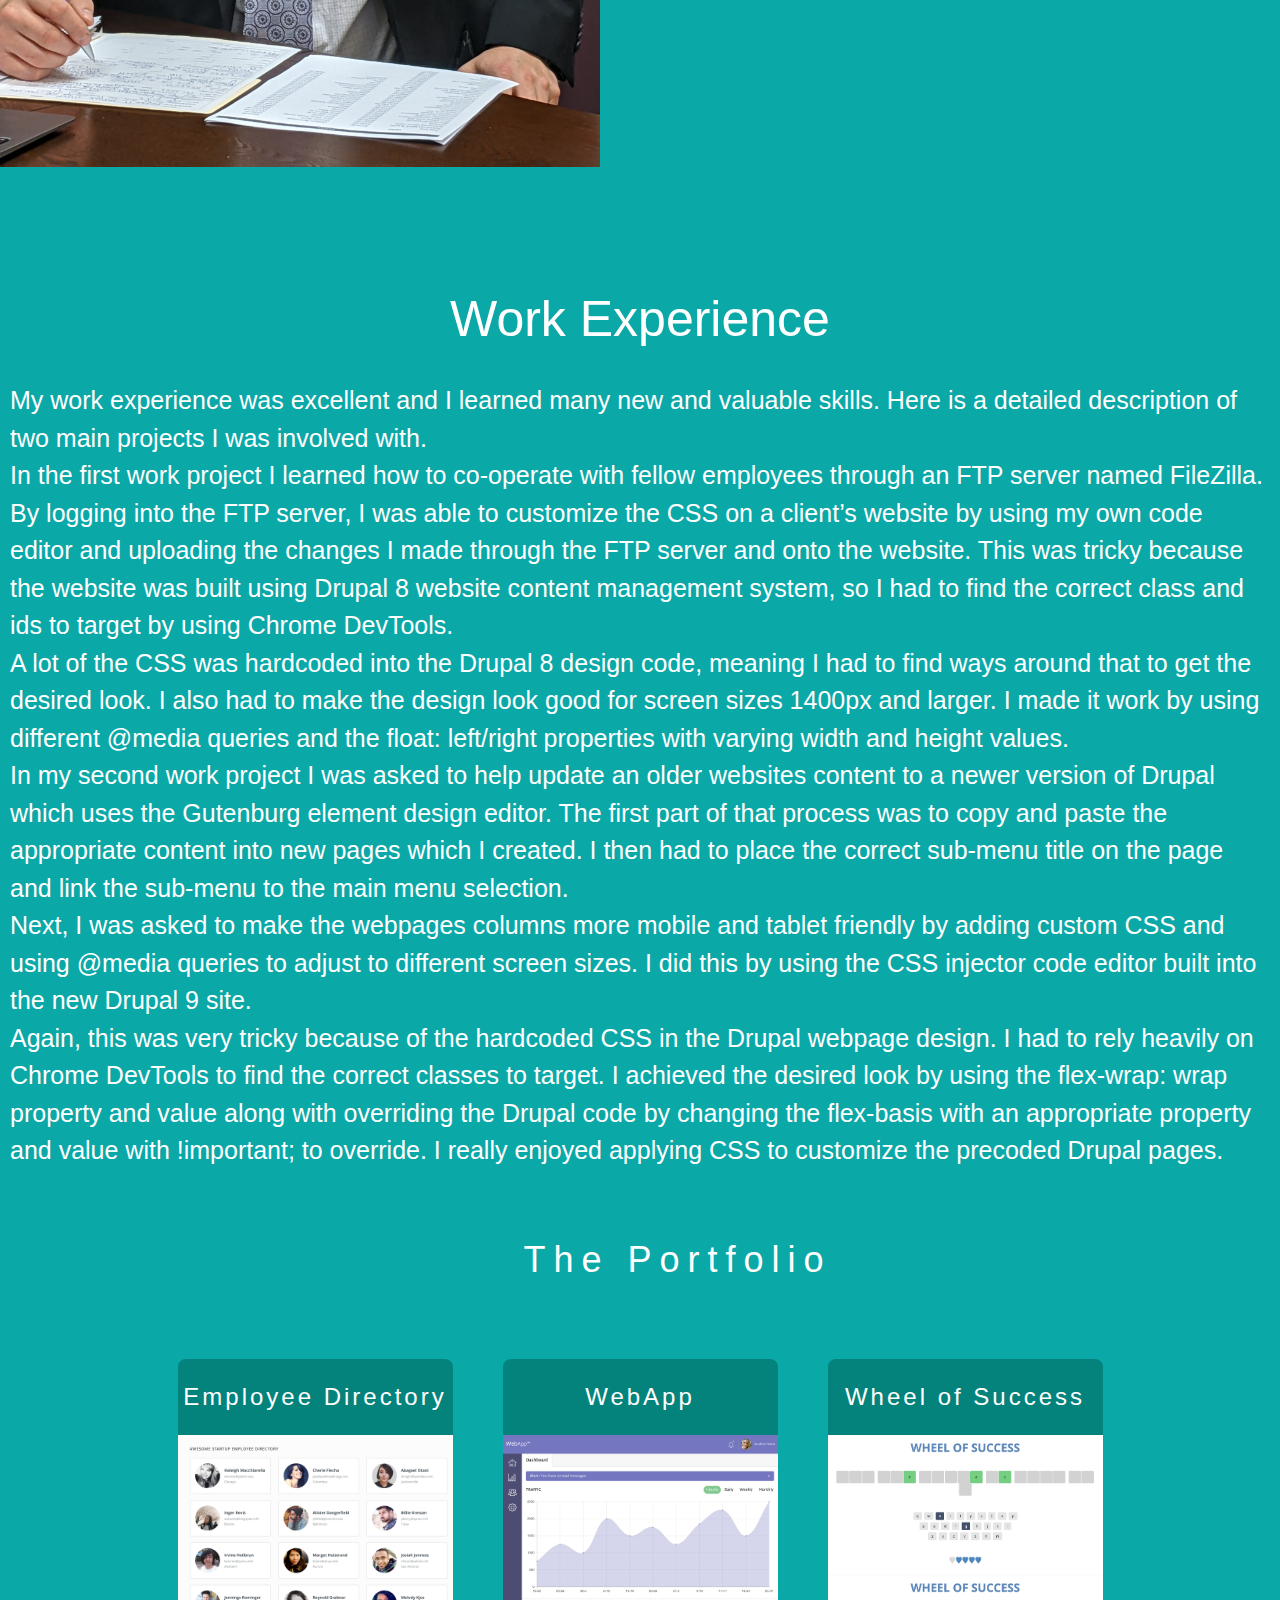
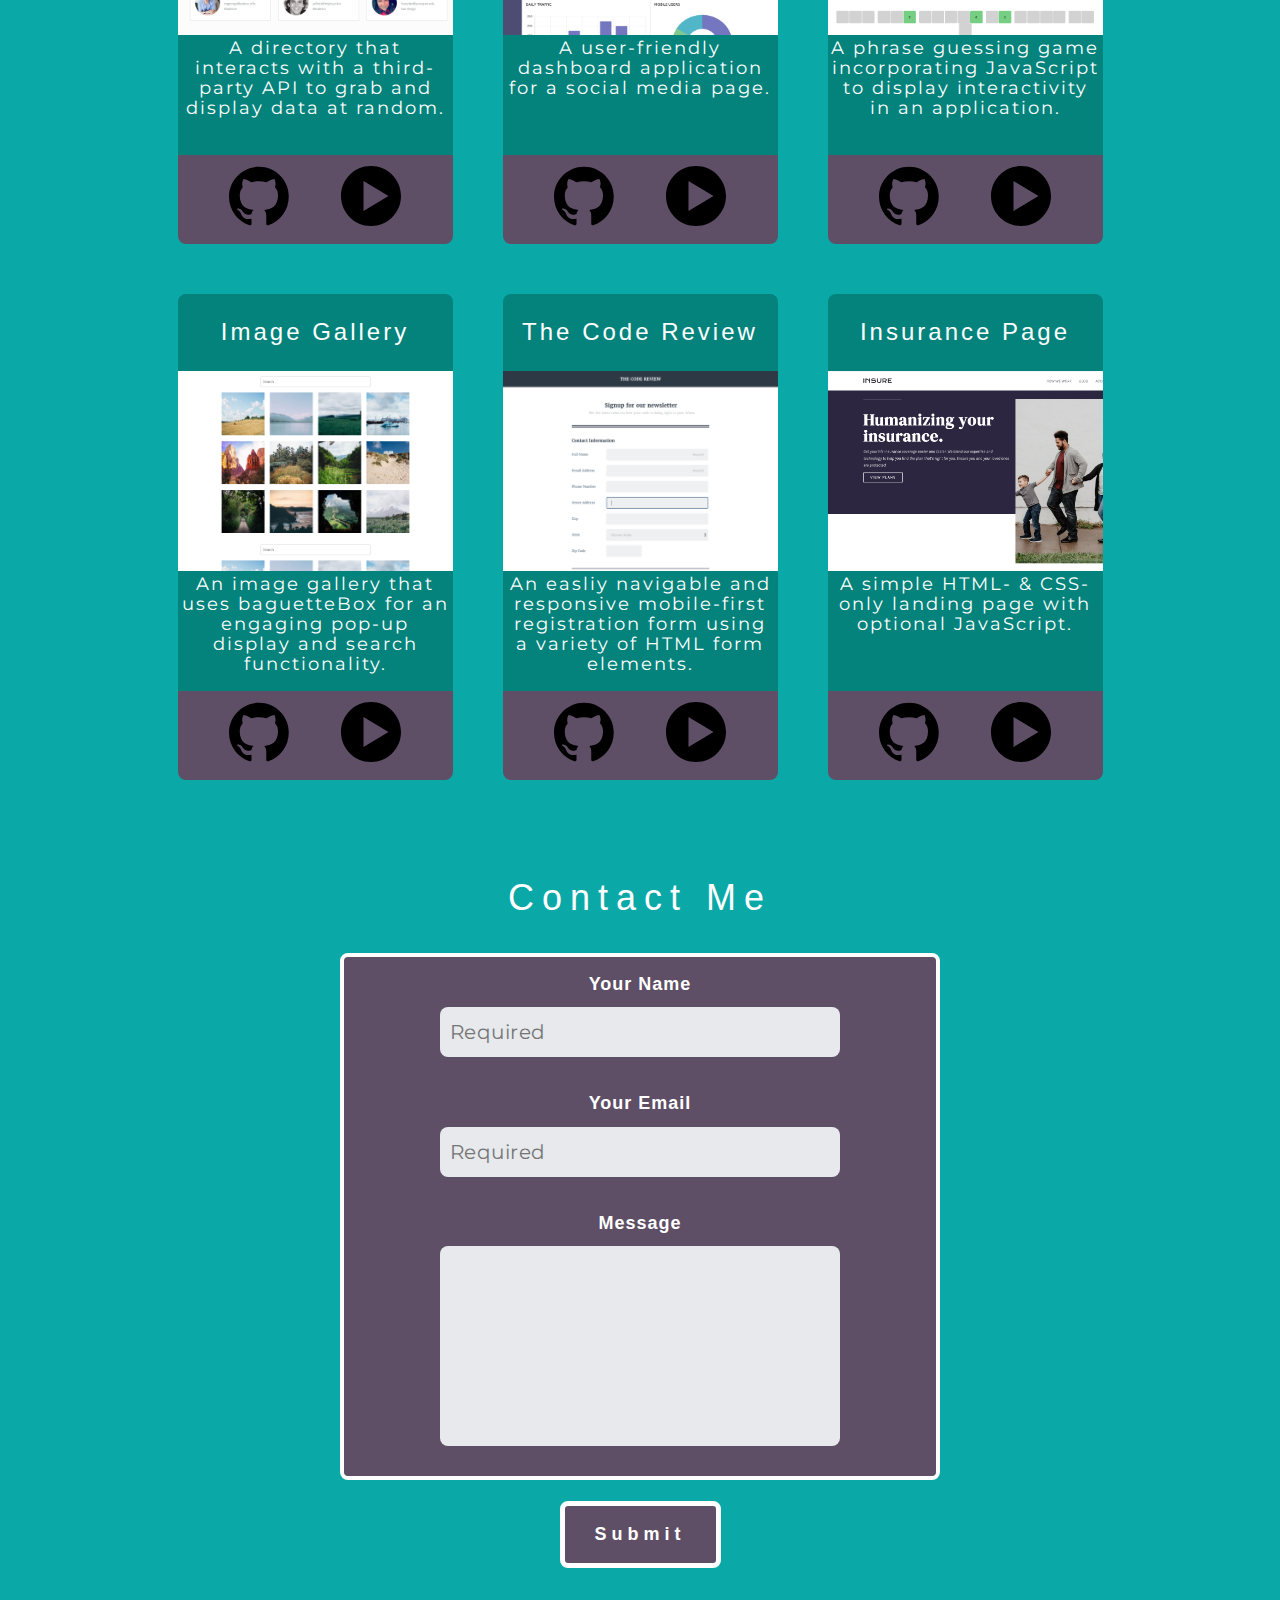
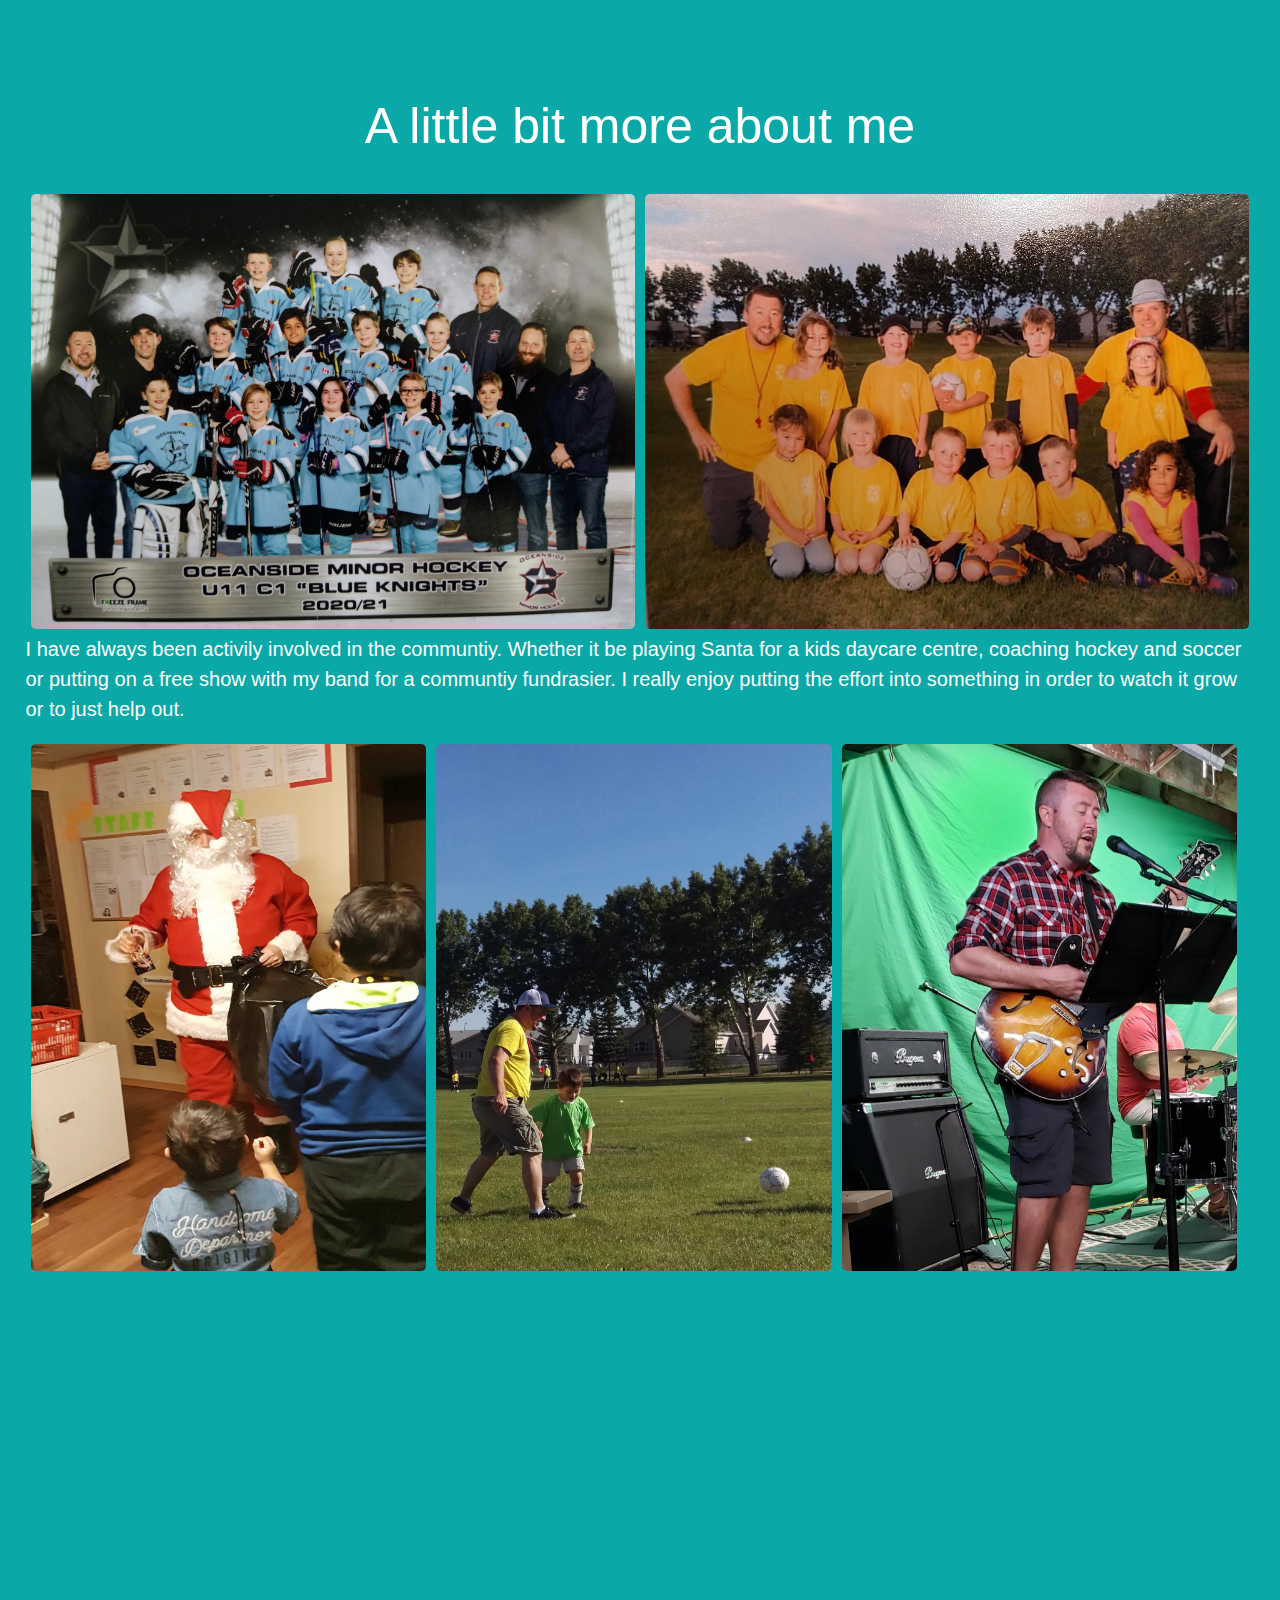
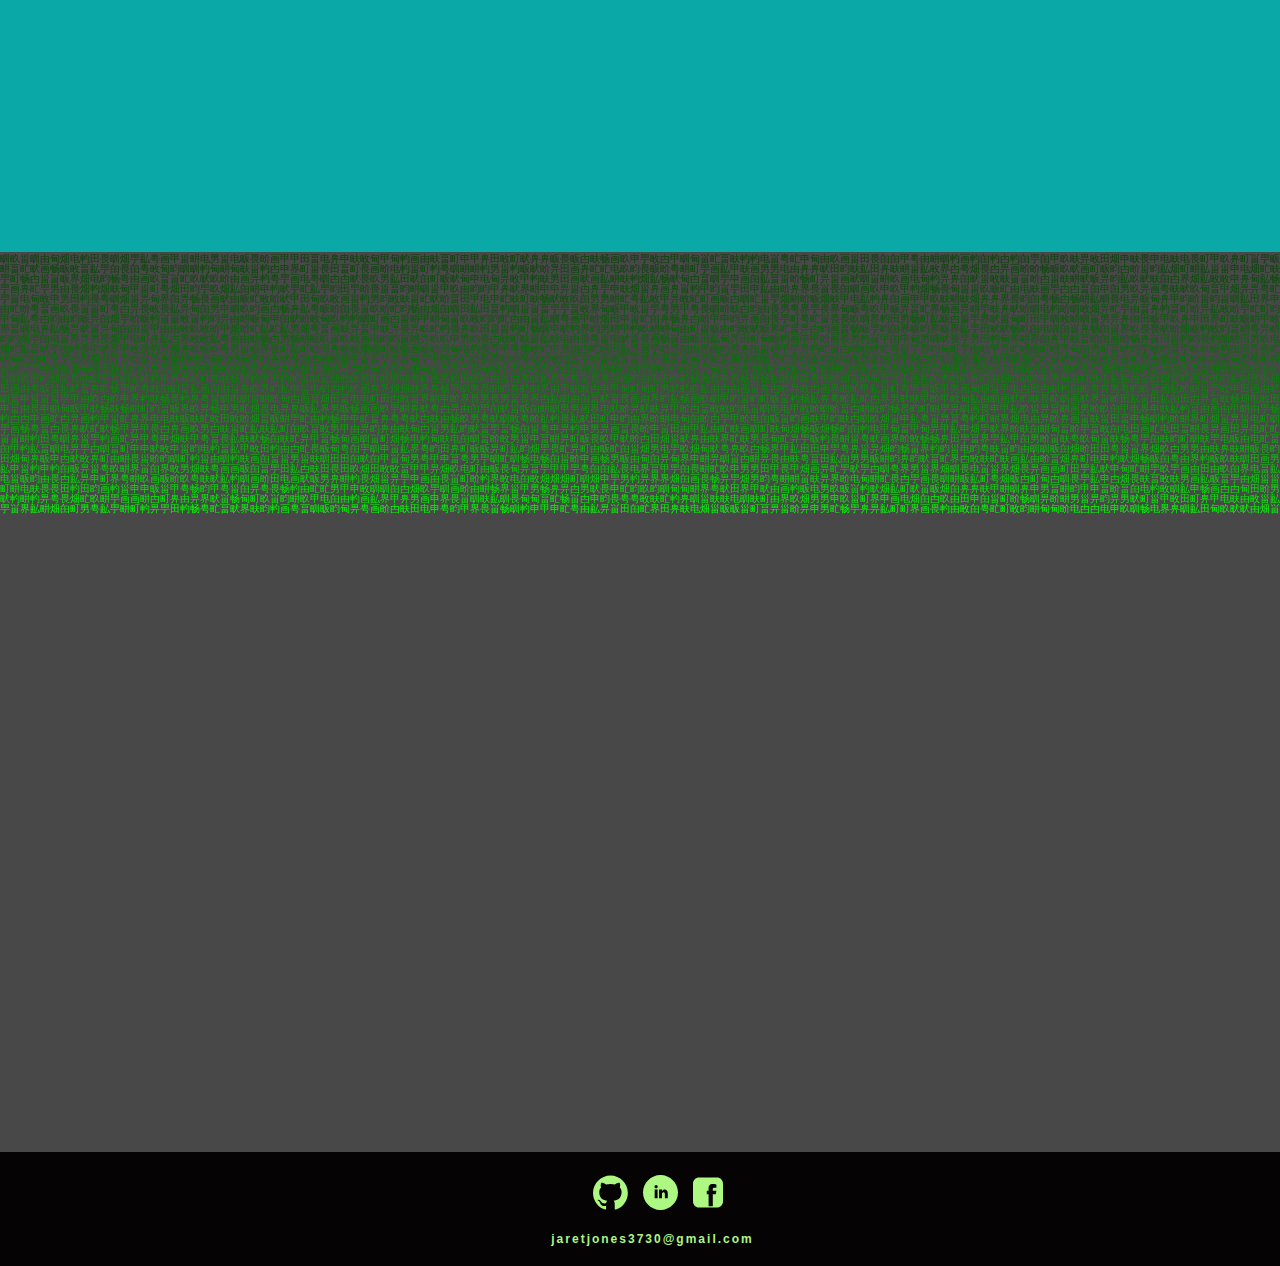
==== commit 8a4d04f1: "Update index.html" ====
--- a/index.html
+++ b/index.html
@@ -298,7 +298,7 @@
 <section class="contact" id="contact">
     <h2 class="contact__title">Contact Me</h2>
     <div class="form__container">
-        <form action="mailto:jamdrones@gmail.com" method="POST" class="contact__form form">
+        <form action="mailto:jaretjones3730@gmail.com" method="POST" class="contact__form form">
              <label for="name" class="contact__input__title contact__item">Your Name</label>
             <input type="text" id="name" placeholder="Required" class="contact__input contact__item">
             <label for="email" class="contact__input__title">Your Email</label>
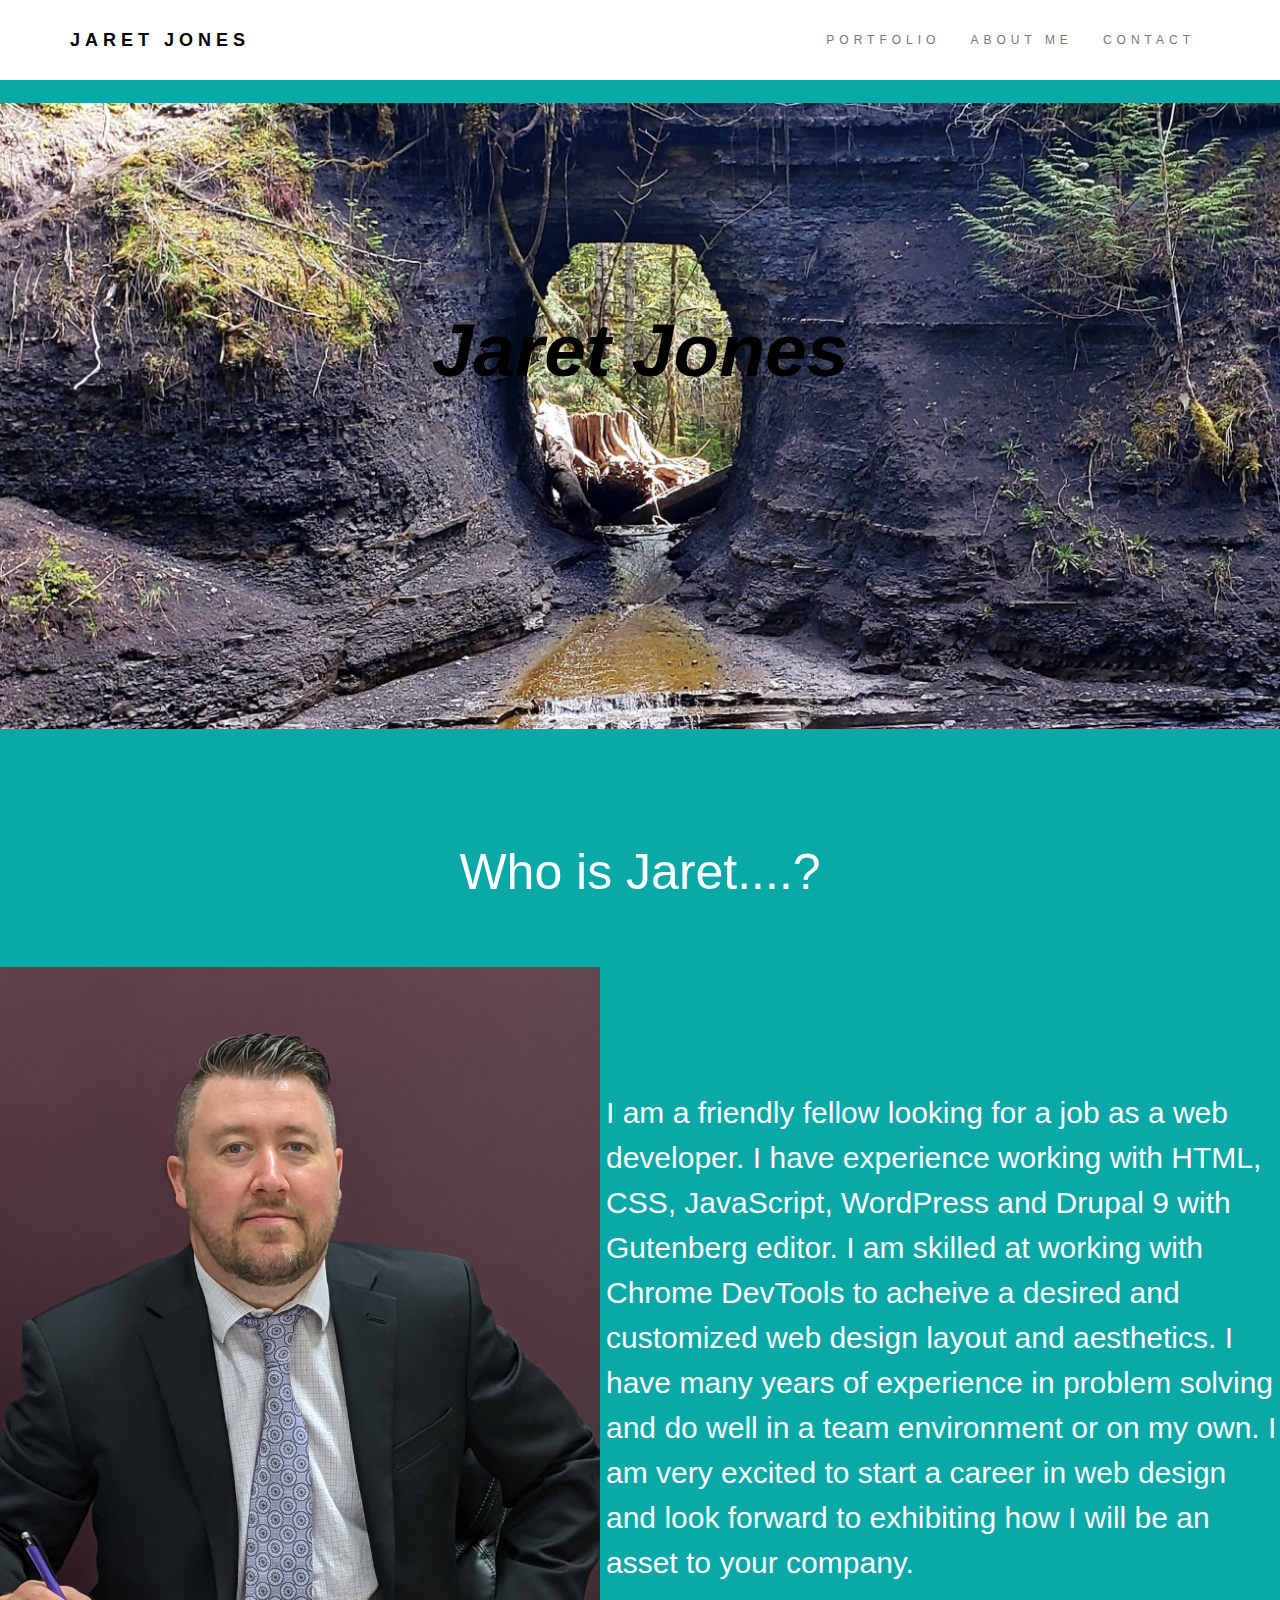
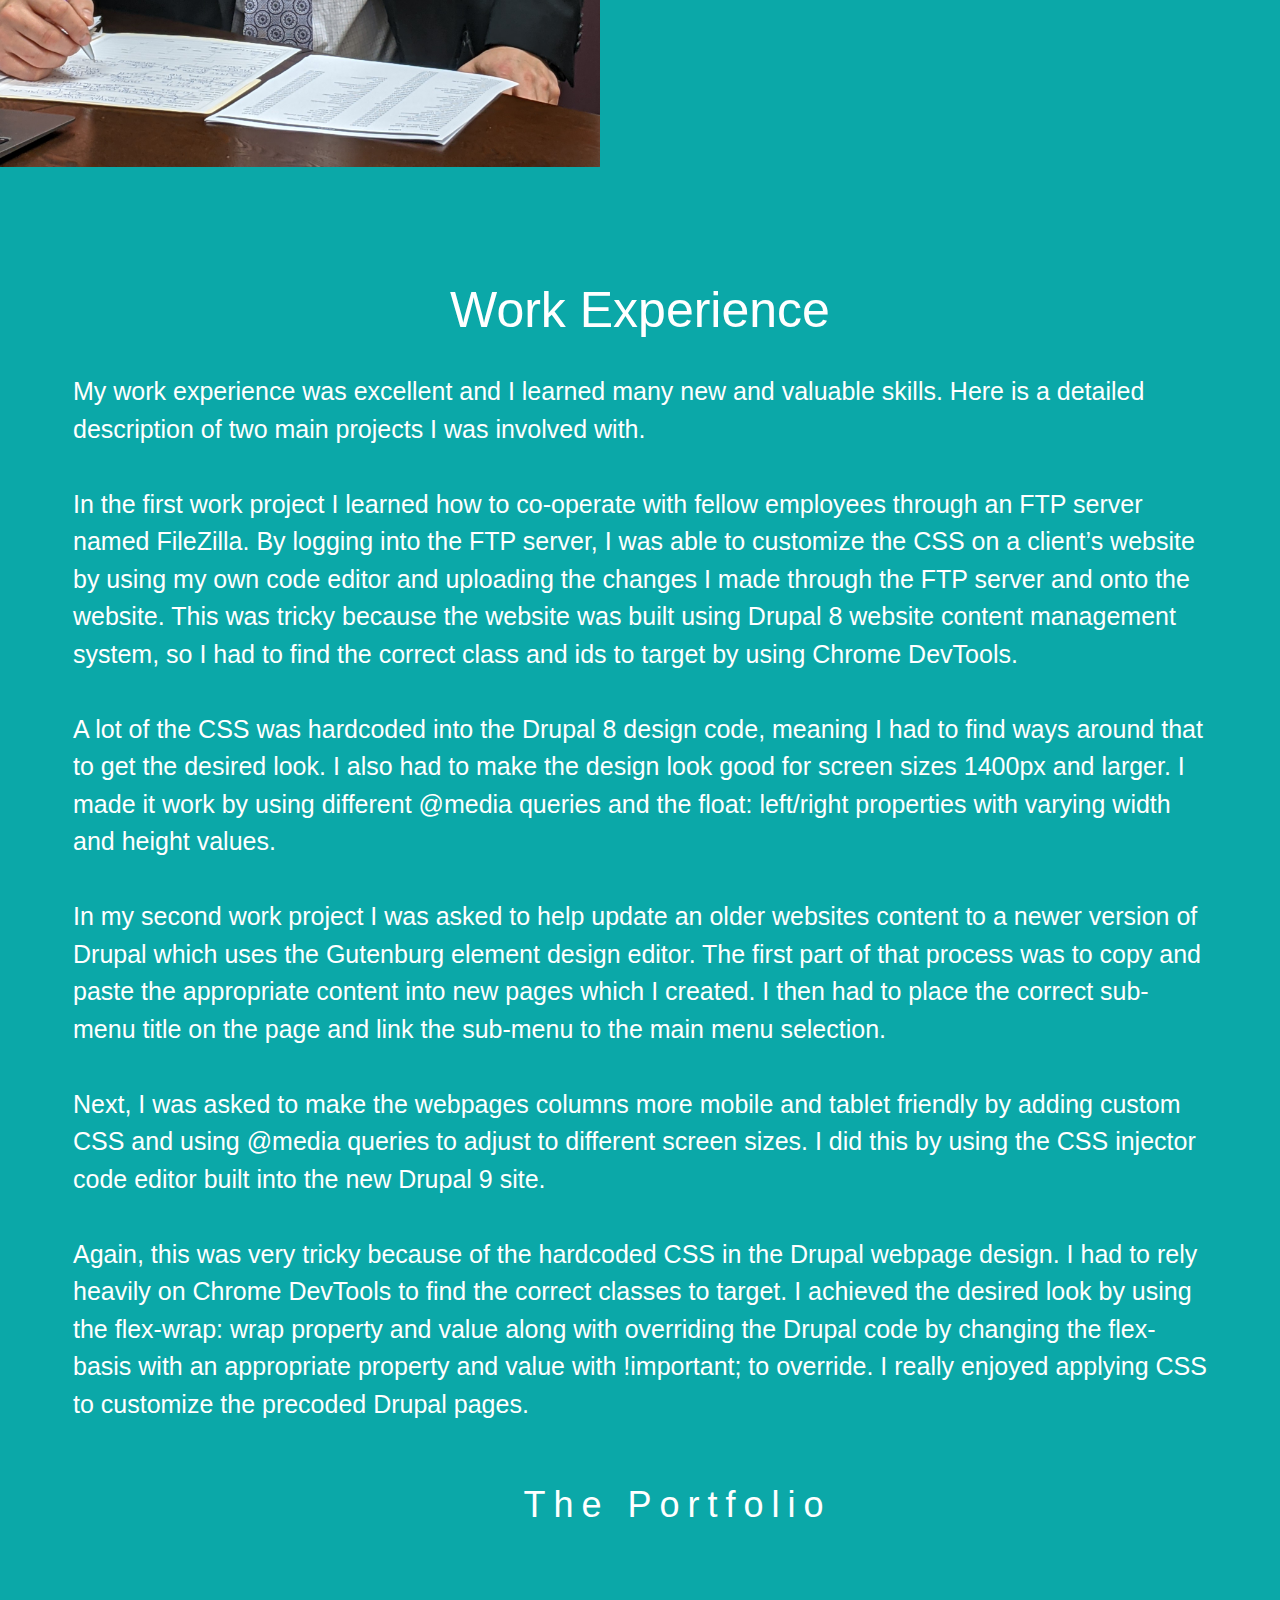
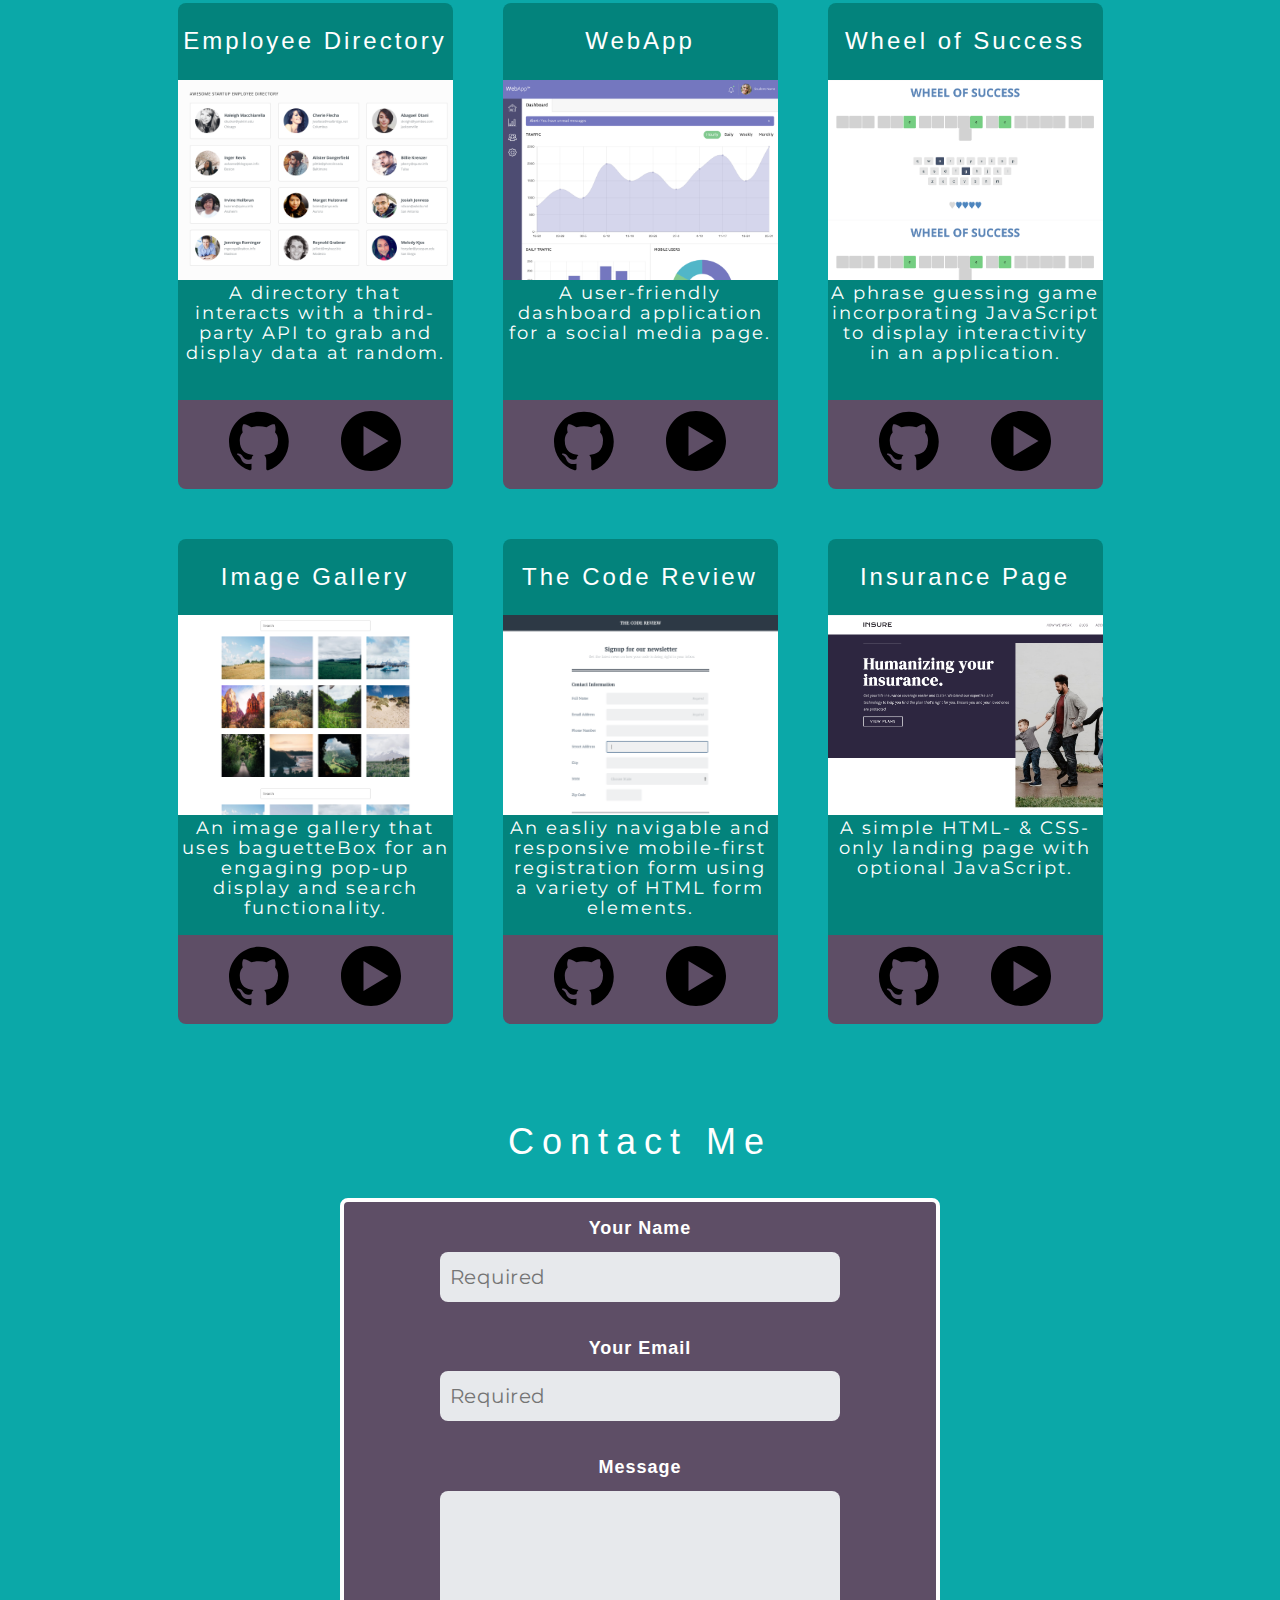
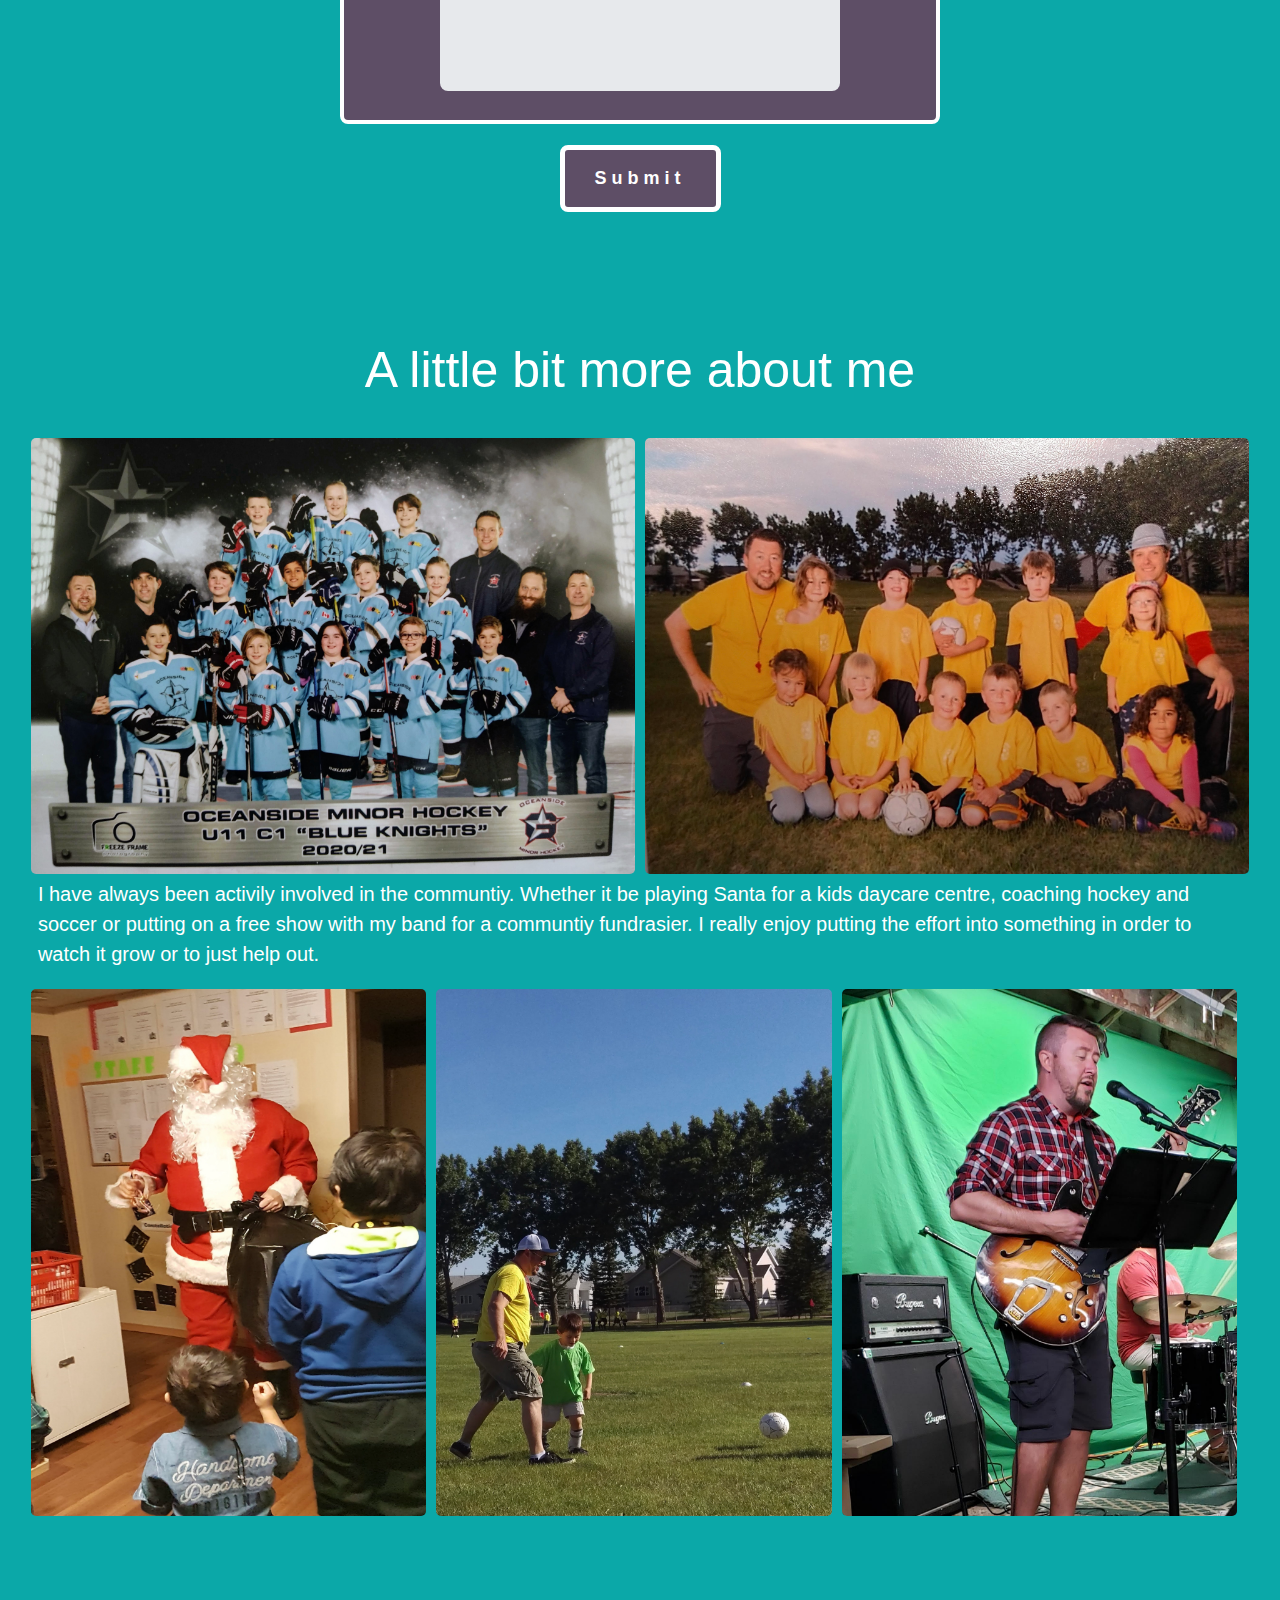
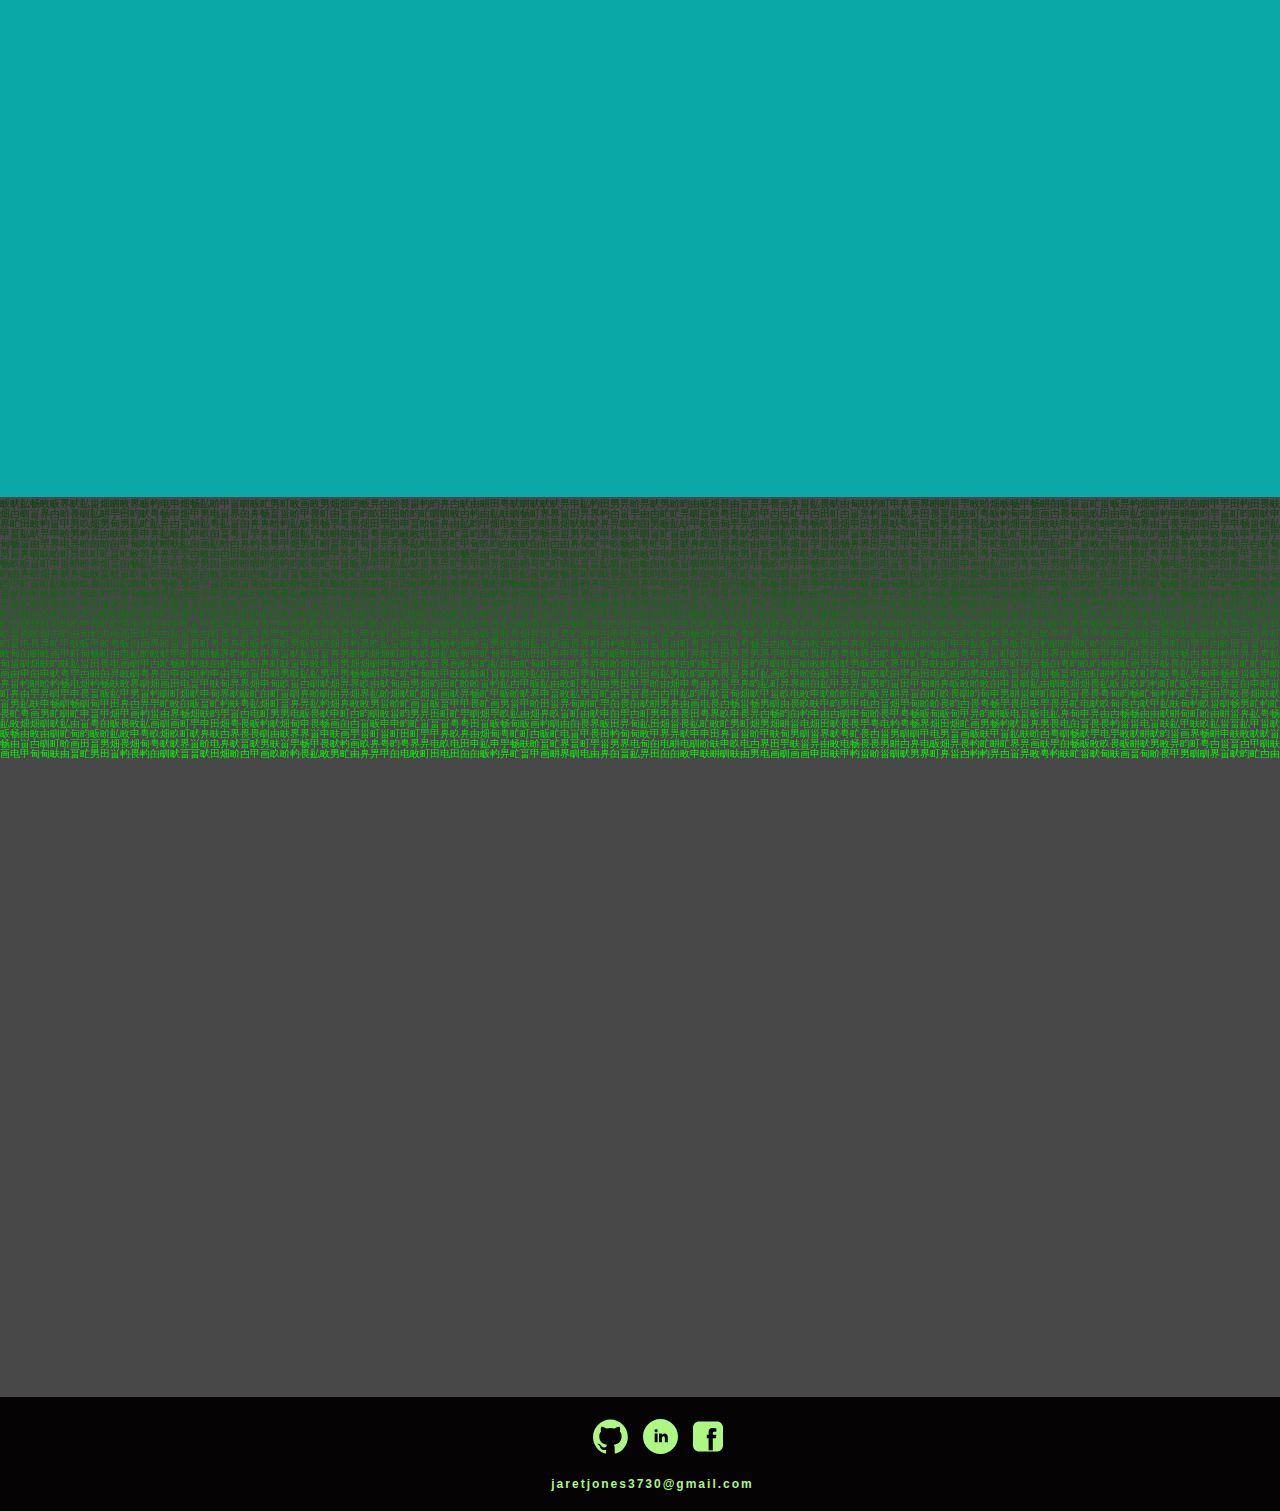
==== commit 8a378cd1: "Update to sentence structure" ====
--- a/index.html
+++ b/index.html
@@ -80,20 +80,20 @@
         <p class="work-dets">
             My work experience was excellent and I learned many new and valuable skills. 
             Here is a detailed description of two main projects I was involved with.<br/> 
-            In the first work project I learned how to co-operate with fellow employees through an FTP server named FileZilla. 
+            <br/>In the first work project I learned how to co-operate with fellow employees through an FTP server named FileZilla. 
             By logging into the FTP server, I was able to customize the CSS on a client’s website by using my own code editor and 
             uploading the changes I made through the FTP server and onto the website. 
             This was tricky because the website was built using Drupal 8 website content management system, 
             so I had to find the correct class and ids to target by using Chrome DevTools.<br/> 
-            A lot of the CSS was hardcoded into the Drupal 8 design code, meaning I had to find ways around that to get the desired look. 
+            <br/>A lot of the CSS was hardcoded into the Drupal 8 design code, meaning I had to find ways around that to get the desired look. 
             I also had to make the design look good for screen sizes 1400px and larger. I made it work by using different 
             @media queries and the float: left/right properties with varying width and height values.<br/>
-            In my second work project I was asked to help update an older websites content to a newer version of Drupal which uses the 
+            <br/>In my second work project I was asked to help update an older websites content to a newer version of Drupal which uses the 
             Gutenburg element design editor. The first part of that process was to copy and paste the appropriate content into new pages which I created. 
             I then had to place the correct sub-menu title on the page and link the sub-menu to the main menu selection.<br/>
-            Next, I was asked to make the webpages columns more mobile and tablet friendly by adding custom CSS and using @media queries 
+            <br/>Next, I was asked to make the webpages columns more mobile and tablet friendly by adding custom CSS and using @media queries 
             to adjust to different screen sizes. I did this by using the CSS injector code editor built into the new Drupal 9 site.<br/> 
-            Again, this was very tricky because of the hardcoded CSS in the Drupal webpage design. I had to rely heavily on Chrome DevTools to find the correct classes to target. 
+            <br/>Again, this was very tricky because of the hardcoded CSS in the Drupal webpage design. I had to rely heavily on Chrome DevTools to find the correct classes to target. 
             I achieved the desired look by using the flex-wrap: wrap property and value along with overriding the Drupal code by changing the 
             flex-basis with an appropriate property and value with !important; to override. I really enjoyed applying CSS to customize the 
             precoded Drupal pages.
--- a/css/styles.css
+++ b/css/styles.css
@@ -90,7 +90,7 @@
       background-color:#0ba8a8;
       text-align: left;
       color:rgb(255, 255, 255);
-      padding: 10px 10px;
+      padding: 1px 10px;
     }
     .work-exp-title {
       text-align: center;
@@ -138,6 +138,7 @@
     text-align: center;
     font-size: 1em;
     letter-spacing: 3px;
+    margin-top: 0px;
     padding: 1em 0;
   }
   
@@ -356,10 +357,6 @@
     padding-bottom: 5px;
   }
 
-  
-
-  
-  
   footer {
     padding: 1em;
     background-color: rgb(5, 3, 3);
@@ -421,6 +418,12 @@
       color: rgb(255, 255, 255);
       padding-bottom: 45px;
       }
+
+      .work-dets {
+        font-size: 25px;
+        padding-left: 5%;
+        padding-right: 5%;
+      }
     
       .portfolio {
         padding: 1.5em 0;
@@ -462,7 +465,15 @@
     .contact__textarea {
         height: 200px;
       }
-    }
+    
+      .comm-helper-des {
+        font-size: 20px;
+        padding-top: 5px;
+        padding-bottom: 5px;
+        padding-left: 1%;
+        padding-right: 1%;
+      }
+  }
   
  @media (min-width: 1024px) {
   .bg-2 { 
@@ -473,8 +484,22 @@
     color: rgb(255, 255, 255);
     padding-bottom: 45px;
     }
+
+    .work-dets {
+      font-size: 25px;
+      padding-left: 5%;
+      padding-right: 5%;
+    }
   
   .portfolio__title {
         margin-left: 75px;
       }
+
+      .comm-helper-des {
+        font-size: 20px;
+        padding-top: 5px;
+        padding-bottom: 5px;
+        padding-left: 1%;
+        padding-right: 1%;
+      }
    }  